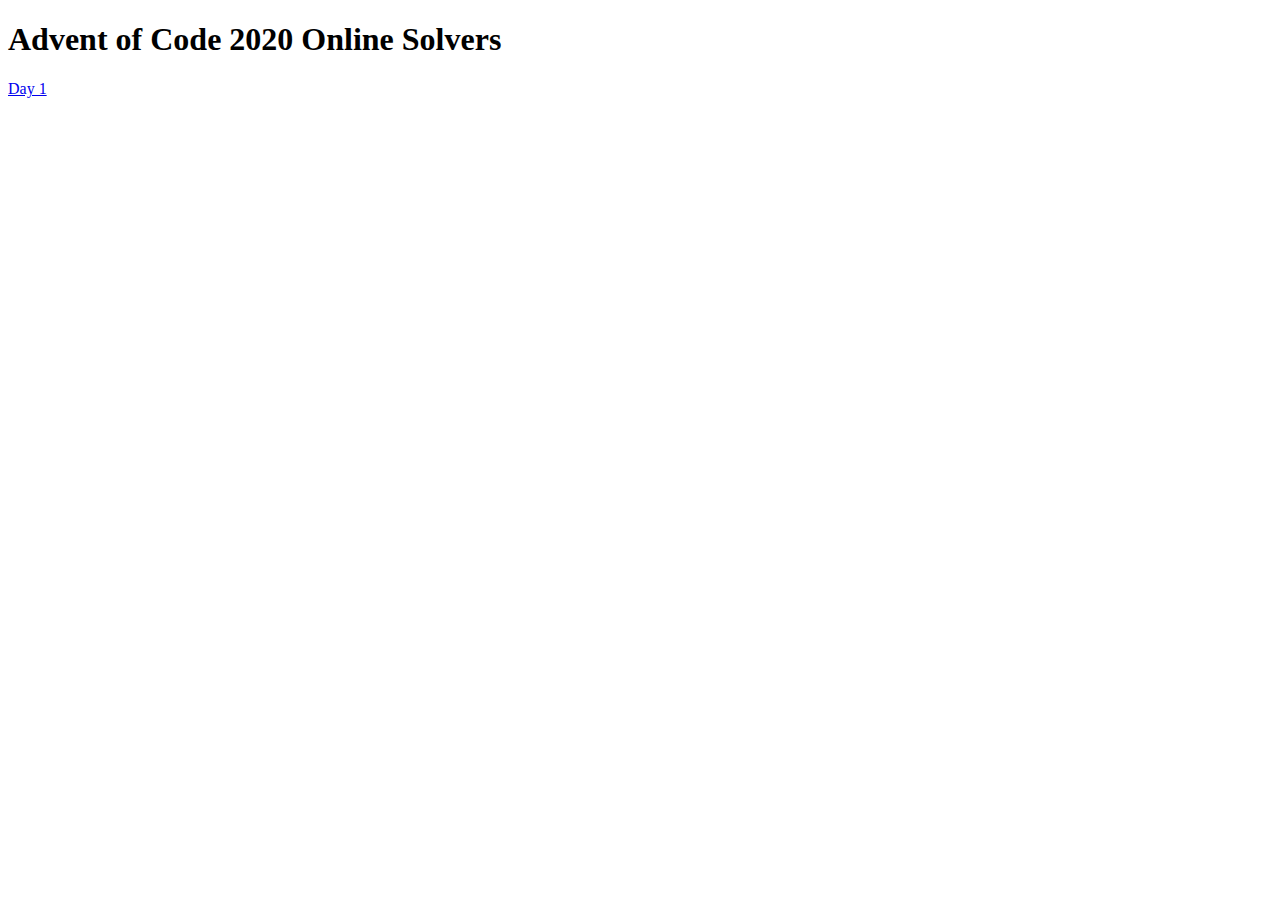
==== index.html @ 62c46f6b "add some html versions for fun" ====
<!DOCTYPE html>
<html lang="en">
<head>
    <meta charset="UTF-8">
    <meta name="viewport" content="width=device-width, initial-scale=1.0">
    <title>AOC Solvers</title>
</head>
<body>
    <h1>Advent of Code 2020 Online Solvers</h1>
    <a href='./day1/html/index.html'>Day 1</a>
</body>
</html>
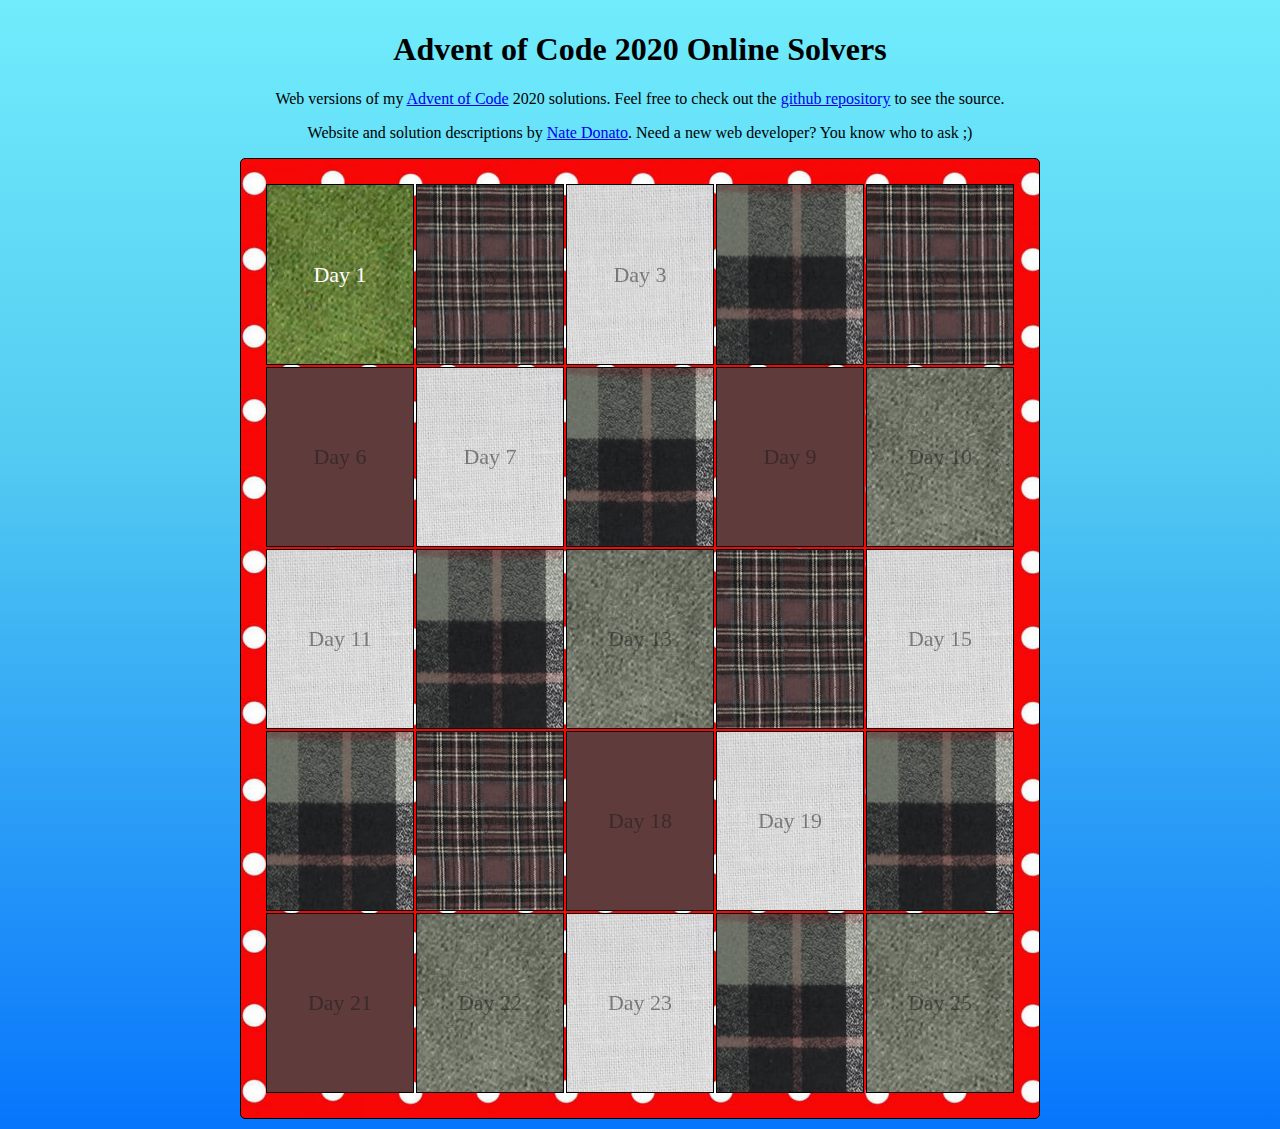
==== commit bcea8bb4: "funny styling work" ====
--- a/index.html
+++ b/index.html
@@ -1,12 +1,354 @@
 <!DOCTYPE html>
 <html lang="en">
-<head>
-    <meta charset="UTF-8">
-    <meta name="viewport" content="width=device-width, initial-scale=1.0">
+  <head>
+    <meta charset="UTF-8" />
+    <meta name="viewport" content="width=device-width, initial-scale=1.0" />
+    <link rel="stylesheet" href="normalize.css" />
+    <link rel="stylesheet" href="style.css" />
+    <link rel="stylesheet" href="snow.css" />
     <title>AOC Solvers</title>
-</head>
-<body>
+  </head>
+  <body>
     <h1>Advent of Code 2020 Online Solvers</h1>
-    <a href='./day1/html/index.html'>Day 1</a>
-</body>
-</html>+    <p>
+      Web versions of my
+      <a href="https://adventofcode.com/">Advent of Code</a> 2020 solutions.
+      Feel free to check out the
+      <a href="https://github.com/natedonato/advent2020">github repository</a>
+      to see the source.
+    </p>
+    <p>
+      Website and solution descriptions by
+      <a href="https://www.natedonato.com/">Nate Donato</a>.  Need a new web developer?  You know who to ask ;)
+    </p>
+    <div class="calendar">
+      <div class="square">
+        <a href="./day1/html/day1.html" class="content"> Day 1 </a>
+      </div>
+      <div class="square upcoming">
+        <a class="content"> Day 2 </a>
+      </div>
+      <div class="square upcoming">
+        <a class="content"> Day 3 </a>
+      </div>
+      <div class="square upcoming">
+        <a class="content"> Day 4 </a>
+      </div>
+      <div class="square upcoming">
+        <a class="content"> Day 5 </a>
+      </div>
+      <div class="square upcoming">
+        <a class="content"> Day 6 </a>
+      </div>
+      <div class="square upcoming">
+        <a class="content"> Day 7 </a>
+      </div>
+      <div class="square upcoming">
+        <a class="content"> Day 8 </a>
+      </div>
+      <div class="square upcoming">
+        <a class="content"> Day 9 </a>
+      </div>
+      <div class="square upcoming">
+        <a class="content"> Day 10 </a>
+      </div>
+      <div class="square upcoming">
+        <a class="content"> Day 11 </a>
+      </div>
+      <div class="square upcoming">
+        <a class="content"> Day 12 </a>
+      </div>
+      <div class="square upcoming">
+        <a class="content"> Day 13 </a>
+      </div>
+      <div class="square upcoming">
+        <a class="content"> Day 14 </a>
+      </div>
+      <div class="square upcoming">
+        <a class="content"> Day 15 </a>
+      </div>
+      <div class="square upcoming">
+        <a class="content"> Day 16 </a>
+      </div>
+      <div class="square upcoming">
+        <a class="content"> Day 17 </a>
+      </div>
+      <div class="square upcoming">
+        <a class="content"> Day 18 </a>
+      </div>
+      <div class="square upcoming">
+        <a class="content"> Day 19 </a>
+      </div>
+      <div class="square upcoming">
+        <a class="content"> Day 20 </a>
+      </div>
+      <div class="square upcoming">
+        <a class="content"> Day 21 </a>
+      </div>
+      <div class="square upcoming">
+        <a class="content"> Day 22 </a>
+      </div>
+      <div class="square upcoming">
+        <a class="content"> Day 23 </a>
+      </div>
+      <div class="square upcoming">
+        <a class="content"> Day 24 </a>
+      </div>
+      <div class="square upcoming">
+        <a class="content"> Day 25 </a>
+      </div>
+    </div>
+    <div class="snowfall">
+      <div class="snowflake"></div>
+      <div class="snowflake"></div>
+      <div class="snowflake"></div>
+      <div class="snowflake"></div>
+      <div class="snowflake"></div>
+      <div class="snowflake"></div>
+      <div class="snowflake"></div>
+      <div class="snowflake"></div>
+      <div class="snowflake"></div>
+      <div class="snowflake"></div>
+      <div class="snowflake"></div>
+      <div class="snowflake"></div>
+      <div class="snowflake"></div>
+      <div class="snowflake"></div>
+      <div class="snowflake"></div>
+      <div class="snowflake"></div>
+      <div class="snowflake"></div>
+      <div class="snowflake"></div>
+      <div class="snowflake"></div>
+      <div class="snowflake"></div>
+      <div class="snowflake"></div>
+      <div class="snowflake"></div>
+      <div class="snowflake"></div>
+      <div class="snowflake"></div>
+      <div class="snowflake"></div>
+      <div class="snowflake"></div>
+      <div class="snowflake"></div>
+      <div class="snowflake"></div>
+      <div class="snowflake"></div>
+      <div class="snowflake"></div>
+      <div class="snowflake"></div>
+      <div class="snowflake"></div>
+      <div class="snowflake"></div>
+      <div class="snowflake"></div>
+      <div class="snowflake"></div>
+      <div class="snowflake"></div>
+      <div class="snowflake"></div>
+      <div class="snowflake"></div>
+      <div class="snowflake"></div>
+      <div class="snowflake"></div>
+      <div class="snowflake"></div>
+      <div class="snowflake"></div>
+      <div class="snowflake"></div>
+      <div class="snowflake"></div>
+      <div class="snowflake"></div>
+      <div class="snowflake"></div>
+      <div class="snowflake"></div>
+      <div class="snowflake"></div>
+      <div class="snowflake"></div>
+      <div class="snowflake"></div>
+      <div class="snowflake"></div>
+      <div class="snowflake"></div>
+      <div class="snowflake"></div>
+      <div class="snowflake"></div>
+      <div class="snowflake"></div>
+      <div class="snowflake"></div>
+      <div class="snowflake"></div>
+      <div class="snowflake"></div>
+      <div class="snowflake"></div>
+      <div class="snowflake"></div>
+      <div class="snowflake"></div>
+      <div class="snowflake"></div>
+      <div class="snowflake"></div>
+      <div class="snowflake"></div>
+      <div class="snowflake"></div>
+      <div class="snowflake"></div>
+      <div class="snowflake"></div>
+      <div class="snowflake"></div>
+      <div class="snowflake"></div>
+      <div class="snowflake"></div>
+      <div class="snowflake"></div>
+      <div class="snowflake"></div>
+      <div class="snowflake"></div>
+      <div class="snowflake"></div>
+      <div class="snowflake"></div>
+      <div class="snowflake"></div>
+      <div class="snowflake"></div>
+      <div class="snowflake"></div>
+      <div class="snowflake"></div>
+      <div class="snowflake"></div>
+      <div class="snowflake"></div>
+      <div class="snowflake"></div>
+      <div class="snowflake"></div>
+      <div class="snowflake"></div>
+      <div class="snowflake"></div>
+      <div class="snowflake"></div>
+      <div class="snowflake"></div>
+      <div class="snowflake"></div>
+      <div class="snowflake"></div>
+      <div class="snowflake"></div>
+      <div class="snowflake"></div>
+      <div class="snowflake"></div>
+      <div class="snowflake"></div>
+      <div class="snowflake"></div>
+      <div class="snowflake"></div>
+      <div class="snowflake"></div>
+      <div class="snowflake"></div>
+      <div class="snowflake"></div>
+      <div class="snowflake"></div>
+      <div class="snowflake"></div>
+      <div class="snowflake"></div>
+      <div class="snowflake"></div>
+      <div class="snowflake"></div>
+      <div class="snowflake"></div>
+      <div class="snowflake"></div>
+      <div class="snowflake"></div>
+      <div class="snowflake"></div>
+      <div class="snowflake"></div>
+      <div class="snowflake"></div>
+      <div class="snowflake"></div>
+      <div class="snowflake"></div>
+      <div class="snowflake"></div>
+      <div class="snowflake"></div>
+      <div class="snowflake"></div>
+      <div class="snowflake"></div>
+      <div class="snowflake"></div>
+      <div class="snowflake"></div>
+      <div class="snowflake"></div>
+      <div class="snowflake"></div>
+      <div class="snowflake"></div>
+      <div class="snowflake"></div>
+      <div class="snowflake"></div>
+      <div class="snowflake"></div>
+      <div class="snowflake"></div>
+      <div class="snowflake"></div>
+      <div class="snowflake"></div>
+      <div class="snowflake"></div>
+      <div class="snowflake"></div>
+      <div class="snowflake"></div>
+      <div class="snowflake"></div>
+      <div class="snowflake"></div>
+      <div class="snowflake"></div>
+      <div class="snowflake"></div>
+      <div class="snowflake"></div>
+      <div class="snowflake"></div>
+      <div class="snowflake"></div>
+      <div class="snowflake"></div>
+      <div class="snowflake"></div>
+      <div class="snowflake"></div>
+      <div class="snowflake"></div>
+      <div class="snowflake"></div>
+      <div class="snowflake"></div>
+      <div class="snowflake"></div>
+      <div class="snowflake"></div>
+      <div class="snowflake"></div>
+      <div class="snowflake"></div>
+      <div class="snowflake"></div>
+      <div class="snowflake"></div>
+      <div class="snowflake"></div>
+      <div class="snowflake"></div>
+      <div class="snowflake"></div>
+      <div class="snowflake"></div>
+      <div class="snowflake"></div>
+      <div class="snowflake"></div>
+      <div class="snowflake"></div>
+      <div class="snowflake"></div>
+      <div class="snowflake"></div>
+      <div class="snowflake"></div>
+      <div class="snowflake"></div>
+      <div class="snowflake"></div>
+      <div class="snowflake"></div>
+      <div class="snowflake"></div>
+      <div class="snowflake"></div>
+      <div class="snowflake"></div>
+      <div class="snowflake"></div>
+      <div class="snowflake"></div>
+      <div class="snowflake"></div>
+      <div class="snowflake"></div>
+      <div class="snowflake"></div>
+      <div class="snowflake"></div>
+      <div class="snowflake"></div>
+      <div class="snowflake"></div>
+      <div class="snowflake"></div>
+      <div class="snowflake"></div>
+      <div class="snowflake"></div>
+      <div class="snowflake"></div>
+      <div class="snowflake"></div>
+      <div class="snowflake"></div>
+      <div class="snowflake"></div>
+      <div class="snowflake"></div>
+      <div class="snowflake"></div>
+      <div class="snowflake"></div>
+      <div class="snowflake"></div>
+      <div class="snowflake"></div>
+      <div class="snowflake"></div>
+      <div class="snowflake"></div>
+      <div class="snowflake"></div>
+      <div class="snowflake"></div>
+      <div class="snowflake"></div>
+      <div class="snowflake"></div>
+      <div class="snowflake"></div>
+      <div class="snowflake"></div>
+      <div class="snowflake"></div>
+      <div class="snowflake"></div>
+      <div class="snowflake"></div>
+      <div class="snowflake"></div>
+      <div class="snowflake"></div>
+      <div class="snowflake"></div>
+      <div class="snowflake"></div>
+      <div class="snowflake"></div>
+      <div class="snowflake"></div>
+      <div class="snowflake"></div>
+      <div class="snowflake"></div>
+      <div class="snowflake"></div>
+      <div class="snowflake"></div>
+      <div class="snowflake"></div>
+      <div class="snowflake"></div>
+      <div class="snowflake"></div>
+      <div class="snowflake"></div>
+      <div class="snowflake"></div>
+      <div class="snowflake"></div>
+      <!-- <div class="snowflake"></div>
+      <div class="snowflake"></div>
+      <div class="snowflake"></div>
+      <div class="snowflake"></div>
+      <div class="snowflake"></div>
+      <div class="snowflake"></div>
+      <div class="snowflake"></div>
+      <div class="snowflake"></div>
+      <div class="snowflake"></div>
+      <div class="snowflake"></div>
+      <div class="snowflake"></div>
+      <div class="snowflake"></div>
+      <div class="snowflake"></div>
+      <div class="snowflake"></div>
+      <div class="snowflake"></div>
+      <div class="snowflake"></div>
+      <div class="snowflake"></div>
+      <div class="snowflake"></div>
+      <div class="snowflake"></div>
+      <div class="snowflake"></div>
+      <div class="snowflake"></div>
+      <div class="snowflake"></div>
+      <div class="snowflake"></div>
+      <div class="snowflake"></div>
+      <div class="snowflake"></div>
+      <div class="snowflake"></div>
+      <div class="snowflake"></div>
+      <div class="snowflake"></div>
+      <div class="snowflake"></div>
+      <div class="snowflake"></div>
+      <div class="snowflake"></div>
+      <div class="snowflake"></div>
+      <div class="snowflake"></div>
+      <div class="snowflake"></div>
+      <div class="snowflake"></div>
+      <div class="snowflake"></div>
+      <div class="snowflake"></div>
+      <div class="snowflake"></div>
+      <div class="snowflake"></div> -->
+    </div>
+  </body>
+</html>
--- a/style.css
+++ b/style.css
@@ -0,0 +1,104 @@
+*{
+  box-sizing: border-box;
+}
+
+html{
+  min-height: 100%;
+}
+
+body{
+  position: relative;
+  padding: 10px;
+  min-height: 100%;
+  background: #71ecfc;
+  text-align: center;
+  /* Old browsers */
+  background: -moz-linear-gradient(top, #71ecfc 0%, #53cbf1 40%, #0775fc 100%);
+  /* FF3.6-15 */
+  background: -webkit-linear-gradient(top, #71ecfc 0%, #53cbf1 40%, #0775fc 100%);
+  /* Chrome10-25,Safari5.1-6 */
+  background: linear-gradient(to bottom, #71ecfc 0%, #53cbf1 40%, #0775fc 100%);
+  /* W3C, IE10+, FF16+, Chrome26+, Opera12+, Safari7+ */
+  filter: progid:DXImageTransform.Microsoft.gradient(startColorstr='#71ecfc', endColorstr='#0775fc', GradientType=0);
+  /* IE6-9 */
+}
+
+.calendar{
+  width: 100%;
+  max-width: 800px;
+  margin: 0 auto;
+  border: 1px solid black;
+  border-radius: 5px;
+  background: url('./assets/dots.jpg');
+  background-repeat:no-repeat;
+  background-size:cover;
+  position: relative;
+  padding: 25px;
+  display: grid;
+  grid-gap: 2px 2px;
+  grid-template-columns: repeat(5, 1fr);
+  /* grid-template-rows: repeat(5, auto); */
+
+}
+
+.square{
+  position: relative;
+  background-color: rgb(206, 29, 29);
+  border: 1px solid black;
+  color: white;
+  background-repeat:no-repeat;
+  background-size:cover;
+}
+
+.square:nth-child(3n+1){
+  background: url('./assets/green.jpg');
+}
+
+.square:nth-child(3n+2) {
+  background: url('./assets/red.jpg');
+}
+
+.square:nth-child(4n+3) {
+  background: url('./assets/white.jpg');
+  color: red;
+}
+
+.square:nth-child(4n+4) {
+  background: url('./assets/mixed.jpg');
+}
+
+.square > .content{
+  position: absolute;
+  width: 100%;
+  height: 100%;
+  display: flex;
+  justify-content: center;
+  align-items: center;
+  font-size: 22px;
+  text-decoration: none;
+  color: inherit;
+  font-family: Georgia, 'Times New Roman', Times, serif;
+}
+
+@media only screen and (max-width: 600px) {
+  .square>.content {
+    font-size: 14px;
+  }
+  .calendar{
+    padding: 5px;
+  }
+
+}
+
+.square:after {
+  content: "";
+  display: block;
+  padding-bottom: 122%;
+}
+
+.square.upcoming{
+  cursor: not-allowed;
+  filter: grayscale(0.8);
+  /* background: lightgray; */
+  color: rgba(25,25,25,0.5)
+}--- a/snow.css
+++ b/snow.css
@@ -0,0 +1,8521 @@
+.snowfall {
+  position: absolute;
+  top: 0;
+  bottom: 0;
+  left: 0;
+  right: 0;
+  overflow: hidden;
+  width: 100%;
+  min-height: 100%;
+  pointer-events: none;
+}
+
+.snowflake {
+  position: absolute;
+  color: white;
+}
+.snowflake:after {
+  content: "⬤";
+  opacity: 0.8;
+}
+
+.snowflake:nth-of-type(1) {
+  animation-name: snowflake-1;
+  animation-delay: 17s;
+  animation-duration: 8s;
+  animation-iteration-count: infinite;
+  left: 58%;
+  top: -76%;
+}
+.snowflake:nth-of-type(1):after {
+  font-size: 19px;
+}
+
+@Keyframes snowflake-1 {
+  0% {
+    transform: rotate(0deg);
+    left: 58%;
+    top: -76%;
+  }
+  25% {
+    left: 59%;
+  }
+  50% {
+    left: 58%;
+  }
+  75% {
+    left: 60%;
+    opacity: 1;
+  }
+  100% {
+    transform: rotate(360deg);
+    top: 116%;
+    opacity: 0;
+  }
+}
+.snowflake:nth-of-type(2) {
+  animation-name: snowflake-2;
+  animation-delay: 17s;
+  animation-duration: 9s;
+  animation-iteration-count: infinite;
+  left: 17%;
+  top: -96%;
+}
+.snowflake:nth-of-type(2):after {
+  font-size: 8px;
+}
+
+@Keyframes snowflake-2 {
+  0% {
+    transform: rotate(0deg);
+    left: 17%;
+    top: -96%;
+  }
+  25% {
+    left: 18%;
+  }
+  50% {
+    left: 17%;
+  }
+  75% {
+    left: 19%;
+    opacity: 1;
+  }
+  100% {
+    transform: rotate(360deg);
+    top: 136%;
+    opacity: 0;
+  }
+}
+.snowflake:nth-of-type(3) {
+  animation-name: snowflake-3;
+  animation-delay: 3s;
+  animation-duration: 5s;
+  animation-iteration-count: infinite;
+  left: 79%;
+  top: -76%;
+}
+.snowflake:nth-of-type(3):after {
+  font-size: 14px;
+}
+
+@Keyframes snowflake-3 {
+  0% {
+    transform: rotate(0deg);
+    left: 79%;
+    top: -76%;
+  }
+  25% {
+    left: 80%;
+  }
+  50% {
+    left: 79%;
+  }
+  75% {
+    left: 81%;
+    opacity: 1;
+  }
+  100% {
+    transform: rotate(360deg);
+    top: 116%;
+    opacity: 0;
+  }
+}
+.snowflake:nth-of-type(4) {
+  animation-name: snowflake-4;
+  animation-delay: 4s;
+  animation-duration: 10s;
+  animation-iteration-count: infinite;
+  left: 84%;
+  top: -98%;
+}
+.snowflake:nth-of-type(4):after {
+  font-size: 7px;
+}
+
+@Keyframes snowflake-4 {
+  0% {
+    transform: rotate(0deg);
+    left: 84%;
+    top: -98%;
+  }
+  25% {
+    left: 85%;
+  }
+  50% {
+    left: 84%;
+  }
+  75% {
+    left: 86%;
+    opacity: 1;
+  }
+  100% {
+    transform: rotate(360deg);
+    top: 138%;
+    opacity: 0;
+  }
+}
+.snowflake:nth-of-type(5) {
+  animation-name: snowflake-5;
+  animation-delay: 2s;
+  animation-duration: 9s;
+  animation-iteration-count: infinite;
+  left: 4%;
+  top: -58%;
+}
+.snowflake:nth-of-type(5):after {
+  font-size: 5px;
+}
+
+@Keyframes snowflake-5 {
+  0% {
+    transform: rotate(0deg);
+    left: 4%;
+    top: -58%;
+  }
+  25% {
+    left: 5%;
+  }
+  50% {
+    left: 4%;
+  }
+  75% {
+    left: 6%;
+    opacity: 1;
+  }
+  100% {
+    transform: rotate(360deg);
+    top: 98%;
+    opacity: 0;
+  }
+}
+.snowflake:nth-of-type(6) {
+  animation-name: snowflake-6;
+  animation-delay: 15s;
+  animation-duration: 5s;
+  animation-iteration-count: infinite;
+  left: 19%;
+  top: -72%;
+}
+.snowflake:nth-of-type(6):after {
+  font-size: 12px;
+}
+
+@Keyframes snowflake-6 {
+  0% {
+    transform: rotate(0deg);
+    left: 19%;
+    top: -72%;
+  }
+  25% {
+    left: 20%;
+  }
+  50% {
+    left: 19%;
+  }
+  75% {
+    left: 21%;
+    opacity: 1;
+  }
+  100% {
+    transform: rotate(360deg);
+    top: 112%;
+    opacity: 0;
+  }
+}
+.snowflake:nth-of-type(7) {
+  animation-name: snowflake-7;
+  animation-delay: 12s;
+  animation-duration: 6s;
+  animation-iteration-count: infinite;
+  left: 2%;
+  top: -98%;
+}
+.snowflake:nth-of-type(7):after {
+  font-size: 17px;
+}
+
+@Keyframes snowflake-7 {
+  0% {
+    transform: rotate(0deg);
+    left: 2%;
+    top: -98%;
+  }
+  25% {
+    left: 3%;
+  }
+  50% {
+    left: 2%;
+  }
+  75% {
+    left: 4%;
+    opacity: 1;
+  }
+  100% {
+    transform: rotate(360deg);
+    top: 138%;
+    opacity: 0;
+  }
+}
+.snowflake:nth-of-type(8) {
+  animation-name: snowflake-8;
+  animation-delay: 14s;
+  animation-duration: 7s;
+  animation-iteration-count: infinite;
+  left: 20%;
+  top: -81%;
+}
+.snowflake:nth-of-type(8):after {
+  font-size: 23px;
+}
+
+@Keyframes snowflake-8 {
+  0% {
+    transform: rotate(0deg);
+    left: 20%;
+    top: -81%;
+  }
+  25% {
+    left: 21%;
+  }
+  50% {
+    left: 20%;
+  }
+  75% {
+    left: 22%;
+    opacity: 1;
+  }
+  100% {
+    transform: rotate(360deg);
+    top: 121%;
+    opacity: 0;
+  }
+}
+.snowflake:nth-of-type(9) {
+  animation-name: snowflake-9;
+  animation-delay: 13s;
+  animation-duration: 7s;
+  animation-iteration-count: infinite;
+  left: 88%;
+  top: -67%;
+}
+.snowflake:nth-of-type(9):after {
+  font-size: 9px;
+}
+
+@Keyframes snowflake-9 {
+  0% {
+    transform: rotate(0deg);
+    left: 88%;
+    top: -67%;
+  }
+  25% {
+    left: 89%;
+  }
+  50% {
+    left: 88%;
+  }
+  75% {
+    left: 90%;
+    opacity: 1;
+  }
+  100% {
+    transform: rotate(360deg);
+    top: 107%;
+    opacity: 0;
+  }
+}
+.snowflake:nth-of-type(10) {
+  animation-name: snowflake-10;
+  animation-delay: 14s;
+  animation-duration: 7s;
+  animation-iteration-count: infinite;
+  left: 99%;
+  top: -81%;
+}
+.snowflake:nth-of-type(10):after {
+  font-size: 4px;
+}
+
+@Keyframes snowflake-10 {
+  0% {
+    transform: rotate(0deg);
+    left: 99%;
+    top: -81%;
+  }
+  25% {
+    left: 100%;
+  }
+  50% {
+    left: 99%;
+  }
+  75% {
+    left: 101%;
+    opacity: 1;
+  }
+  100% {
+    transform: rotate(360deg);
+    top: 121%;
+    opacity: 0;
+  }
+}
+.snowflake:nth-of-type(11) {
+  animation-name: snowflake-11;
+  animation-delay: 14s;
+  animation-duration: 7s;
+  animation-iteration-count: infinite;
+  left: 34%;
+  top: -69%;
+}
+.snowflake:nth-of-type(11):after {
+  font-size: 19px;
+}
+
+@Keyframes snowflake-11 {
+  0% {
+    transform: rotate(0deg);
+    left: 34%;
+    top: -69%;
+  }
+  25% {
+    left: 35%;
+  }
+  50% {
+    left: 34%;
+  }
+  75% {
+    left: 36%;
+    opacity: 1;
+  }
+  100% {
+    transform: rotate(360deg);
+    top: 109%;
+    opacity: 0;
+  }
+}
+.snowflake:nth-of-type(12) {
+  animation-name: snowflake-12;
+  animation-delay: 7s;
+  animation-duration: 10s;
+  animation-iteration-count: infinite;
+  left: 51%;
+  top: -93%;
+}
+.snowflake:nth-of-type(12):after {
+  font-size: 17px;
+}
+
+@Keyframes snowflake-12 {
+  0% {
+    transform: rotate(0deg);
+    left: 51%;
+    top: -93%;
+  }
+  25% {
+    left: 52%;
+  }
+  50% {
+    left: 51%;
+  }
+  75% {
+    left: 53%;
+    opacity: 1;
+  }
+  100% {
+    transform: rotate(360deg);
+    top: 133%;
+    opacity: 0;
+  }
+}
+.snowflake:nth-of-type(13) {
+  animation-name: snowflake-13;
+  animation-delay: 7s;
+  animation-duration: 8s;
+  animation-iteration-count: infinite;
+  left: 40%;
+  top: -100%;
+}
+.snowflake:nth-of-type(13):after {
+  font-size: 9px;
+}
+
+@Keyframes snowflake-13 {
+  0% {
+    transform: rotate(0deg);
+    left: 40%;
+    top: -100%;
+  }
+  25% {
+    left: 41%;
+  }
+  50% {
+    left: 40%;
+  }
+  75% {
+    left: 42%;
+    opacity: 1;
+  }
+  100% {
+    transform: rotate(360deg);
+    top: 140%;
+    opacity: 0;
+  }
+}
+.snowflake:nth-of-type(14) {
+  animation-name: snowflake-14;
+  animation-delay: 15s;
+  animation-duration: 10s;
+  animation-iteration-count: infinite;
+  left: 12%;
+  top: -88%;
+}
+.snowflake:nth-of-type(14):after {
+  font-size: 17px;
+}
+
+@Keyframes snowflake-14 {
+  0% {
+    transform: rotate(0deg);
+    left: 12%;
+    top: -88%;
+  }
+  25% {
+    left: 13%;
+  }
+  50% {
+    left: 12%;
+  }
+  75% {
+    left: 14%;
+    opacity: 1;
+  }
+  100% {
+    transform: rotate(360deg);
+    top: 128%;
+    opacity: 0;
+  }
+}
+.snowflake:nth-of-type(15) {
+  animation-name: snowflake-15;
+  animation-delay: 1s;
+  animation-duration: 9s;
+  animation-iteration-count: infinite;
+  left: 55%;
+  top: -86%;
+}
+.snowflake:nth-of-type(15):after {
+  font-size: 7px;
+}
+
+@Keyframes snowflake-15 {
+  0% {
+    transform: rotate(0deg);
+    left: 55%;
+    top: -86%;
+  }
+  25% {
+    left: 56%;
+  }
+  50% {
+    left: 55%;
+  }
+  75% {
+    left: 57%;
+    opacity: 1;
+  }
+  100% {
+    transform: rotate(360deg);
+    top: 126%;
+    opacity: 0;
+  }
+}
+.snowflake:nth-of-type(16) {
+  animation-name: snowflake-16;
+  animation-delay: 13s;
+  animation-duration: 7s;
+  animation-iteration-count: infinite;
+  left: 83%;
+  top: -56%;
+}
+.snowflake:nth-of-type(16):after {
+  font-size: 9px;
+}
+
+@Keyframes snowflake-16 {
+  0% {
+    transform: rotate(0deg);
+    left: 83%;
+    top: -56%;
+  }
+  25% {
+    left: 84%;
+  }
+  50% {
+    left: 83%;
+  }
+  75% {
+    left: 85%;
+    opacity: 1;
+  }
+  100% {
+    transform: rotate(360deg);
+    top: 96%;
+    opacity: 0;
+  }
+}
+.snowflake:nth-of-type(17) {
+  animation-name: snowflake-17;
+  animation-delay: 9s;
+  animation-duration: 9s;
+  animation-iteration-count: infinite;
+  left: 61%;
+  top: -93%;
+}
+.snowflake:nth-of-type(17):after {
+  font-size: 21px;
+}
+
+@Keyframes snowflake-17 {
+  0% {
+    transform: rotate(0deg);
+    left: 61%;
+    top: -93%;
+  }
+  25% {
+    left: 62%;
+  }
+  50% {
+    left: 61%;
+  }
+  75% {
+    left: 63%;
+    opacity: 1;
+  }
+  100% {
+    transform: rotate(360deg);
+    top: 133%;
+    opacity: 0;
+  }
+}
+.snowflake:nth-of-type(18) {
+  animation-name: snowflake-18;
+  animation-delay: 6s;
+  animation-duration: 9s;
+  animation-iteration-count: infinite;
+  left: 30%;
+  top: -83%;
+}
+.snowflake:nth-of-type(18):after {
+  font-size: 24px;
+}
+
+@Keyframes snowflake-18 {
+  0% {
+    transform: rotate(0deg);
+    left: 30%;
+    top: -83%;
+  }
+  25% {
+    left: 31%;
+  }
+  50% {
+    left: 30%;
+  }
+  75% {
+    left: 32%;
+    opacity: 1;
+  }
+  100% {
+    transform: rotate(360deg);
+    top: 123%;
+    opacity: 0;
+  }
+}
+.snowflake:nth-of-type(19) {
+  animation-name: snowflake-19;
+  animation-delay: 16s;
+  animation-duration: 7s;
+  animation-iteration-count: infinite;
+  left: 15%;
+  top: -60%;
+}
+.snowflake:nth-of-type(19):after {
+  font-size: 11px;
+}
+
+@Keyframes snowflake-19 {
+  0% {
+    transform: rotate(0deg);
+    left: 15%;
+    top: -60%;
+  }
+  25% {
+    left: 16%;
+  }
+  50% {
+    left: 15%;
+  }
+  75% {
+    left: 17%;
+    opacity: 1;
+  }
+  100% {
+    transform: rotate(360deg);
+    top: 100%;
+    opacity: 0;
+  }
+}
+.snowflake:nth-of-type(20) {
+  animation-name: snowflake-20;
+  animation-delay: 8s;
+  animation-duration: 5s;
+  animation-iteration-count: infinite;
+  left: 59%;
+  top: -59%;
+}
+.snowflake:nth-of-type(20):after {
+  font-size: 6px;
+}
+
+@Keyframes snowflake-20 {
+  0% {
+    transform: rotate(0deg);
+    left: 59%;
+    top: -59%;
+  }
+  25% {
+    left: 60%;
+  }
+  50% {
+    left: 59%;
+  }
+  75% {
+    left: 61%;
+    opacity: 1;
+  }
+  100% {
+    transform: rotate(360deg);
+    top: 99%;
+    opacity: 0;
+  }
+}
+.snowflake:nth-of-type(21) {
+  animation-name: snowflake-21;
+  animation-delay: 7s;
+  animation-duration: 7s;
+  animation-iteration-count: infinite;
+  left: 49%;
+  top: -100%;
+}
+.snowflake:nth-of-type(21):after {
+  font-size: 21px;
+}
+
+@Keyframes snowflake-21 {
+  0% {
+    transform: rotate(0deg);
+    left: 49%;
+    top: -100%;
+  }
+  25% {
+    left: 50%;
+  }
+  50% {
+    left: 49%;
+  }
+  75% {
+    left: 51%;
+    opacity: 1;
+  }
+  100% {
+    transform: rotate(360deg);
+    top: 140%;
+    opacity: 0;
+  }
+}
+.snowflake:nth-of-type(22) {
+  animation-name: snowflake-22;
+  animation-delay: 9s;
+  animation-duration: 9s;
+  animation-iteration-count: infinite;
+  left: 25%;
+  top: -77%;
+}
+.snowflake:nth-of-type(22):after {
+  font-size: 3px;
+}
+
+@Keyframes snowflake-22 {
+  0% {
+    transform: rotate(0deg);
+    left: 25%;
+    top: -77%;
+  }
+  25% {
+    left: 26%;
+  }
+  50% {
+    left: 25%;
+  }
+  75% {
+    left: 27%;
+    opacity: 1;
+  }
+  100% {
+    transform: rotate(360deg);
+    top: 117%;
+    opacity: 0;
+  }
+}
+.snowflake:nth-of-type(23) {
+  animation-name: snowflake-23;
+  animation-delay: 19s;
+  animation-duration: 9s;
+  animation-iteration-count: infinite;
+  left: 100%;
+  top: -100%;
+}
+.snowflake:nth-of-type(23):after {
+  font-size: 14px;
+}
+
+@Keyframes snowflake-23 {
+  0% {
+    transform: rotate(0deg);
+    left: 100%;
+    top: -100%;
+  }
+  25% {
+    left: 101%;
+  }
+  50% {
+    left: 100%;
+  }
+  75% {
+    left: 102%;
+    opacity: 1;
+  }
+  100% {
+    transform: rotate(360deg);
+    top: 140%;
+    opacity: 0;
+  }
+}
+.snowflake:nth-of-type(24) {
+  animation-name: snowflake-24;
+  animation-delay: 5s;
+  animation-duration: 6s;
+  animation-iteration-count: infinite;
+  left: 71%;
+  top: -58%;
+}
+.snowflake:nth-of-type(24):after {
+  font-size: 2px;
+}
+
+@Keyframes snowflake-24 {
+  0% {
+    transform: rotate(0deg);
+    left: 71%;
+    top: -58%;
+  }
+  25% {
+    left: 72%;
+  }
+  50% {
+    left: 71%;
+  }
+  75% {
+    left: 73%;
+    opacity: 1;
+  }
+  100% {
+    transform: rotate(360deg);
+    top: 98%;
+    opacity: 0;
+  }
+}
+.snowflake:nth-of-type(25) {
+  animation-name: snowflake-25;
+  animation-delay: 11s;
+  animation-duration: 9s;
+  animation-iteration-count: infinite;
+  left: 70%;
+  top: -78%;
+}
+.snowflake:nth-of-type(25):after {
+  font-size: 9px;
+}
+
+@Keyframes snowflake-25 {
+  0% {
+    transform: rotate(0deg);
+    left: 70%;
+    top: -78%;
+  }
+  25% {
+    left: 71%;
+  }
+  50% {
+    left: 70%;
+  }
+  75% {
+    left: 72%;
+    opacity: 1;
+  }
+  100% {
+    transform: rotate(360deg);
+    top: 118%;
+    opacity: 0;
+  }
+}
+.snowflake:nth-of-type(26) {
+  animation-name: snowflake-26;
+  animation-delay: 13s;
+  animation-duration: 6s;
+  animation-iteration-count: infinite;
+  left: 66%;
+  top: -60%;
+}
+.snowflake:nth-of-type(26):after {
+  font-size: 12px;
+}
+
+@Keyframes snowflake-26 {
+  0% {
+    transform: rotate(0deg);
+    left: 66%;
+    top: -60%;
+  }
+  25% {
+    left: 67%;
+  }
+  50% {
+    left: 66%;
+  }
+  75% {
+    left: 68%;
+    opacity: 1;
+  }
+  100% {
+    transform: rotate(360deg);
+    top: 100%;
+    opacity: 0;
+  }
+}
+.snowflake:nth-of-type(27) {
+  animation-name: snowflake-27;
+  animation-delay: 6s;
+  animation-duration: 5s;
+  animation-iteration-count: infinite;
+  left: 5%;
+  top: -90%;
+}
+.snowflake:nth-of-type(27):after {
+  font-size: 11px;
+}
+
+@Keyframes snowflake-27 {
+  0% {
+    transform: rotate(0deg);
+    left: 5%;
+    top: -90%;
+  }
+  25% {
+    left: 6%;
+  }
+  50% {
+    left: 5%;
+  }
+  75% {
+    left: 7%;
+    opacity: 1;
+  }
+  100% {
+    transform: rotate(360deg);
+    top: 130%;
+    opacity: 0;
+  }
+}
+.snowflake:nth-of-type(28) {
+  animation-name: snowflake-28;
+  animation-delay: 9s;
+  animation-duration: 9s;
+  animation-iteration-count: infinite;
+  left: 100%;
+  top: -84%;
+}
+.snowflake:nth-of-type(28):after {
+  font-size: 7px;
+}
+
+@Keyframes snowflake-28 {
+  0% {
+    transform: rotate(0deg);
+    left: 100%;
+    top: -84%;
+  }
+  25% {
+    left: 101%;
+  }
+  50% {
+    left: 100%;
+  }
+  75% {
+    left: 102%;
+    opacity: 1;
+  }
+  100% {
+    transform: rotate(360deg);
+    top: 124%;
+    opacity: 0;
+  }
+}
+.snowflake:nth-of-type(29) {
+  animation-name: snowflake-29;
+  animation-delay: 18s;
+  animation-duration: 5s;
+  animation-iteration-count: infinite;
+  left: 66%;
+  top: -57%;
+}
+.snowflake:nth-of-type(29):after {
+  font-size: 4px;
+}
+
+@Keyframes snowflake-29 {
+  0% {
+    transform: rotate(0deg);
+    left: 66%;
+    top: -57%;
+  }
+  25% {
+    left: 67%;
+  }
+  50% {
+    left: 66%;
+  }
+  75% {
+    left: 68%;
+    opacity: 1;
+  }
+  100% {
+    transform: rotate(360deg);
+    top: 97%;
+    opacity: 0;
+  }
+}
+.snowflake:nth-of-type(30) {
+  animation-name: snowflake-30;
+  animation-delay: 1s;
+  animation-duration: 8s;
+  animation-iteration-count: infinite;
+  left: 98%;
+  top: -57%;
+}
+.snowflake:nth-of-type(30):after {
+  font-size: 17px;
+}
+
+@Keyframes snowflake-30 {
+  0% {
+    transform: rotate(0deg);
+    left: 98%;
+    top: -57%;
+  }
+  25% {
+    left: 99%;
+  }
+  50% {
+    left: 98%;
+  }
+  75% {
+    left: 100%;
+    opacity: 1;
+  }
+  100% {
+    transform: rotate(360deg);
+    top: 97%;
+    opacity: 0;
+  }
+}
+.snowflake:nth-of-type(31) {
+  animation-name: snowflake-31;
+  animation-delay: 1s;
+  animation-duration: 10s;
+  animation-iteration-count: infinite;
+  left: 60%;
+  top: -89%;
+}
+.snowflake:nth-of-type(31):after {
+  font-size: 3px;
+}
+
+@Keyframes snowflake-31 {
+  0% {
+    transform: rotate(0deg);
+    left: 60%;
+    top: -89%;
+  }
+  25% {
+    left: 61%;
+  }
+  50% {
+    left: 60%;
+  }
+  75% {
+    left: 62%;
+    opacity: 1;
+  }
+  100% {
+    transform: rotate(360deg);
+    top: 129%;
+    opacity: 0;
+  }
+}
+.snowflake:nth-of-type(32) {
+  animation-name: snowflake-32;
+  animation-delay: 14s;
+  animation-duration: 8s;
+  animation-iteration-count: infinite;
+  left: 28%;
+  top: -60%;
+}
+.snowflake:nth-of-type(32):after {
+  font-size: 16px;
+}
+
+@Keyframes snowflake-32 {
+  0% {
+    transform: rotate(0deg);
+    left: 28%;
+    top: -60%;
+  }
+  25% {
+    left: 29%;
+  }
+  50% {
+    left: 28%;
+  }
+  75% {
+    left: 30%;
+    opacity: 1;
+  }
+  100% {
+    transform: rotate(360deg);
+    top: 100%;
+    opacity: 0;
+  }
+}
+.snowflake:nth-of-type(33) {
+  animation-name: snowflake-33;
+  animation-delay: 15s;
+  animation-duration: 10s;
+  animation-iteration-count: infinite;
+  left: 77%;
+  top: -69%;
+}
+.snowflake:nth-of-type(33):after {
+  font-size: 18px;
+}
+
+@Keyframes snowflake-33 {
+  0% {
+    transform: rotate(0deg);
+    left: 77%;
+    top: -69%;
+  }
+  25% {
+    left: 78%;
+  }
+  50% {
+    left: 77%;
+  }
+  75% {
+    left: 79%;
+    opacity: 1;
+  }
+  100% {
+    transform: rotate(360deg);
+    top: 109%;
+    opacity: 0;
+  }
+}
+.snowflake:nth-of-type(34) {
+  animation-name: snowflake-34;
+  animation-delay: 13s;
+  animation-duration: 10s;
+  animation-iteration-count: infinite;
+  left: 23%;
+  top: -92%;
+}
+.snowflake:nth-of-type(34):after {
+  font-size: 6px;
+}
+
+@Keyframes snowflake-34 {
+  0% {
+    transform: rotate(0deg);
+    left: 23%;
+    top: -92%;
+  }
+  25% {
+    left: 24%;
+  }
+  50% {
+    left: 23%;
+  }
+  75% {
+    left: 25%;
+    opacity: 1;
+  }
+  100% {
+    transform: rotate(360deg);
+    top: 132%;
+    opacity: 0;
+  }
+}
+.snowflake:nth-of-type(35) {
+  animation-name: snowflake-35;
+  animation-delay: 5s;
+  animation-duration: 10s;
+  animation-iteration-count: infinite;
+  left: 27%;
+  top: -76%;
+}
+.snowflake:nth-of-type(35):after {
+  font-size: 13px;
+}
+
+@Keyframes snowflake-35 {
+  0% {
+    transform: rotate(0deg);
+    left: 27%;
+    top: -76%;
+  }
+  25% {
+    left: 28%;
+  }
+  50% {
+    left: 27%;
+  }
+  75% {
+    left: 29%;
+    opacity: 1;
+  }
+  100% {
+    transform: rotate(360deg);
+    top: 116%;
+    opacity: 0;
+  }
+}
+.snowflake:nth-of-type(36) {
+  animation-name: snowflake-36;
+  animation-delay: 4s;
+  animation-duration: 5s;
+  animation-iteration-count: infinite;
+  left: 54%;
+  top: -72%;
+}
+.snowflake:nth-of-type(36):after {
+  font-size: 1px;
+}
+
+@Keyframes snowflake-36 {
+  0% {
+    transform: rotate(0deg);
+    left: 54%;
+    top: -72%;
+  }
+  25% {
+    left: 55%;
+  }
+  50% {
+    left: 54%;
+  }
+  75% {
+    left: 56%;
+    opacity: 1;
+  }
+  100% {
+    transform: rotate(360deg);
+    top: 112%;
+    opacity: 0;
+  }
+}
+.snowflake:nth-of-type(37) {
+  animation-name: snowflake-37;
+  animation-delay: 6s;
+  animation-duration: 5s;
+  animation-iteration-count: infinite;
+  left: 80%;
+  top: -64%;
+}
+.snowflake:nth-of-type(37):after {
+  font-size: 17px;
+}
+
+@Keyframes snowflake-37 {
+  0% {
+    transform: rotate(0deg);
+    left: 80%;
+    top: -64%;
+  }
+  25% {
+    left: 81%;
+  }
+  50% {
+    left: 80%;
+  }
+  75% {
+    left: 82%;
+    opacity: 1;
+  }
+  100% {
+    transform: rotate(360deg);
+    top: 104%;
+    opacity: 0;
+  }
+}
+.snowflake:nth-of-type(38) {
+  animation-name: snowflake-38;
+  animation-delay: 6s;
+  animation-duration: 6s;
+  animation-iteration-count: infinite;
+  left: 26%;
+  top: -92%;
+}
+.snowflake:nth-of-type(38):after {
+  font-size: 11px;
+}
+
+@Keyframes snowflake-38 {
+  0% {
+    transform: rotate(0deg);
+    left: 26%;
+    top: -92%;
+  }
+  25% {
+    left: 27%;
+  }
+  50% {
+    left: 26%;
+  }
+  75% {
+    left: 28%;
+    opacity: 1;
+  }
+  100% {
+    transform: rotate(360deg);
+    top: 132%;
+    opacity: 0;
+  }
+}
+.snowflake:nth-of-type(39) {
+  animation-name: snowflake-39;
+  animation-delay: 17s;
+  animation-duration: 5s;
+  animation-iteration-count: infinite;
+  left: 9%;
+  top: -56%;
+}
+.snowflake:nth-of-type(39):after {
+  font-size: 1px;
+}
+
+@Keyframes snowflake-39 {
+  0% {
+    transform: rotate(0deg);
+    left: 9%;
+    top: -56%;
+  }
+  25% {
+    left: 10%;
+  }
+  50% {
+    left: 9%;
+  }
+  75% {
+    left: 11%;
+    opacity: 1;
+  }
+  100% {
+    transform: rotate(360deg);
+    top: 96%;
+    opacity: 0;
+  }
+}
+.snowflake:nth-of-type(40) {
+  animation-name: snowflake-40;
+  animation-delay: 6s;
+  animation-duration: 7s;
+  animation-iteration-count: infinite;
+  left: 12%;
+  top: -64%;
+}
+.snowflake:nth-of-type(40):after {
+  font-size: 4px;
+}
+
+@Keyframes snowflake-40 {
+  0% {
+    transform: rotate(0deg);
+    left: 12%;
+    top: -64%;
+  }
+  25% {
+    left: 13%;
+  }
+  50% {
+    left: 12%;
+  }
+  75% {
+    left: 14%;
+    opacity: 1;
+  }
+  100% {
+    transform: rotate(360deg);
+    top: 104%;
+    opacity: 0;
+  }
+}
+.snowflake:nth-of-type(41) {
+  animation-name: snowflake-41;
+  animation-delay: 12s;
+  animation-duration: 6s;
+  animation-iteration-count: infinite;
+  left: 55%;
+  top: -63%;
+}
+.snowflake:nth-of-type(41):after {
+  font-size: 10px;
+}
+
+@Keyframes snowflake-41 {
+  0% {
+    transform: rotate(0deg);
+    left: 55%;
+    top: -63%;
+  }
+  25% {
+    left: 56%;
+  }
+  50% {
+    left: 55%;
+  }
+  75% {
+    left: 57%;
+    opacity: 1;
+  }
+  100% {
+    transform: rotate(360deg);
+    top: 103%;
+    opacity: 0;
+  }
+}
+.snowflake:nth-of-type(42) {
+  animation-name: snowflake-42;
+  animation-delay: 11s;
+  animation-duration: 10s;
+  animation-iteration-count: infinite;
+  left: 7%;
+  top: -77%;
+}
+.snowflake:nth-of-type(42):after {
+  font-size: 16px;
+}
+
+@Keyframes snowflake-42 {
+  0% {
+    transform: rotate(0deg);
+    left: 7%;
+    top: -77%;
+  }
+  25% {
+    left: 8%;
+  }
+  50% {
+    left: 7%;
+  }
+  75% {
+    left: 9%;
+    opacity: 1;
+  }
+  100% {
+    transform: rotate(360deg);
+    top: 117%;
+    opacity: 0;
+  }
+}
+.snowflake:nth-of-type(43) {
+  animation-name: snowflake-43;
+  animation-delay: 12s;
+  animation-duration: 7s;
+  animation-iteration-count: infinite;
+  left: 72%;
+  top: -94%;
+}
+.snowflake:nth-of-type(43):after {
+  font-size: 1px;
+}
+
+@Keyframes snowflake-43 {
+  0% {
+    transform: rotate(0deg);
+    left: 72%;
+    top: -94%;
+  }
+  25% {
+    left: 73%;
+  }
+  50% {
+    left: 72%;
+  }
+  75% {
+    left: 74%;
+    opacity: 1;
+  }
+  100% {
+    transform: rotate(360deg);
+    top: 134%;
+    opacity: 0;
+  }
+}
+.snowflake:nth-of-type(44) {
+  animation-name: snowflake-44;
+  animation-delay: 7s;
+  animation-duration: 9s;
+  animation-iteration-count: infinite;
+  left: 91%;
+  top: -53%;
+}
+.snowflake:nth-of-type(44):after {
+  font-size: 22px;
+}
+
+@Keyframes snowflake-44 {
+  0% {
+    transform: rotate(0deg);
+    left: 91%;
+    top: -53%;
+  }
+  25% {
+    left: 92%;
+  }
+  50% {
+    left: 91%;
+  }
+  75% {
+    left: 93%;
+    opacity: 1;
+  }
+  100% {
+    transform: rotate(360deg);
+    top: 93%;
+    opacity: 0;
+  }
+}
+.snowflake:nth-of-type(45) {
+  animation-name: snowflake-45;
+  animation-delay: 4s;
+  animation-duration: 9s;
+  animation-iteration-count: infinite;
+  left: 92%;
+  top: -60%;
+}
+.snowflake:nth-of-type(45):after {
+  font-size: 16px;
+}
+
+@Keyframes snowflake-45 {
+  0% {
+    transform: rotate(0deg);
+    left: 92%;
+    top: -60%;
+  }
+  25% {
+    left: 93%;
+  }
+  50% {
+    left: 92%;
+  }
+  75% {
+    left: 94%;
+    opacity: 1;
+  }
+  100% {
+    transform: rotate(360deg);
+    top: 100%;
+    opacity: 0;
+  }
+}
+.snowflake:nth-of-type(46) {
+  animation-name: snowflake-46;
+  animation-delay: 8s;
+  animation-duration: 10s;
+  animation-iteration-count: infinite;
+  left: 46%;
+  top: -55%;
+}
+.snowflake:nth-of-type(46):after {
+  font-size: 7px;
+}
+
+@Keyframes snowflake-46 {
+  0% {
+    transform: rotate(0deg);
+    left: 46%;
+    top: -55%;
+  }
+  25% {
+    left: 47%;
+  }
+  50% {
+    left: 46%;
+  }
+  75% {
+    left: 48%;
+    opacity: 1;
+  }
+  100% {
+    transform: rotate(360deg);
+    top: 95%;
+    opacity: 0;
+  }
+}
+.snowflake:nth-of-type(47) {
+  animation-name: snowflake-47;
+  animation-delay: 2s;
+  animation-duration: 6s;
+  animation-iteration-count: infinite;
+  left: 97%;
+  top: -90%;
+}
+.snowflake:nth-of-type(47):after {
+  font-size: 20px;
+}
+
+@Keyframes snowflake-47 {
+  0% {
+    transform: rotate(0deg);
+    left: 97%;
+    top: -90%;
+  }
+  25% {
+    left: 98%;
+  }
+  50% {
+    left: 97%;
+  }
+  75% {
+    left: 99%;
+    opacity: 1;
+  }
+  100% {
+    transform: rotate(360deg);
+    top: 130%;
+    opacity: 0;
+  }
+}
+.snowflake:nth-of-type(48) {
+  animation-name: snowflake-48;
+  animation-delay: 12s;
+  animation-duration: 8s;
+  animation-iteration-count: infinite;
+  left: 31%;
+  top: -58%;
+}
+.snowflake:nth-of-type(48):after {
+  font-size: 22px;
+}
+
+@Keyframes snowflake-48 {
+  0% {
+    transform: rotate(0deg);
+    left: 31%;
+    top: -58%;
+  }
+  25% {
+    left: 32%;
+  }
+  50% {
+    left: 31%;
+  }
+  75% {
+    left: 33%;
+    opacity: 1;
+  }
+  100% {
+    transform: rotate(360deg);
+    top: 98%;
+    opacity: 0;
+  }
+}
+.snowflake:nth-of-type(49) {
+  animation-name: snowflake-49;
+  animation-delay: 16s;
+  animation-duration: 6s;
+  animation-iteration-count: infinite;
+  left: 47%;
+  top: -72%;
+}
+.snowflake:nth-of-type(49):after {
+  font-size: 2px;
+}
+
+@Keyframes snowflake-49 {
+  0% {
+    transform: rotate(0deg);
+    left: 47%;
+    top: -72%;
+  }
+  25% {
+    left: 48%;
+  }
+  50% {
+    left: 47%;
+  }
+  75% {
+    left: 49%;
+    opacity: 1;
+  }
+  100% {
+    transform: rotate(360deg);
+    top: 112%;
+    opacity: 0;
+  }
+}
+.snowflake:nth-of-type(50) {
+  animation-name: snowflake-50;
+  animation-delay: 11s;
+  animation-duration: 6s;
+  animation-iteration-count: infinite;
+  left: 16%;
+  top: -79%;
+}
+.snowflake:nth-of-type(50):after {
+  font-size: 7px;
+}
+
+@Keyframes snowflake-50 {
+  0% {
+    transform: rotate(0deg);
+    left: 16%;
+    top: -79%;
+  }
+  25% {
+    left: 17%;
+  }
+  50% {
+    left: 16%;
+  }
+  75% {
+    left: 18%;
+    opacity: 1;
+  }
+  100% {
+    transform: rotate(360deg);
+    top: 119%;
+    opacity: 0;
+  }
+}
+.snowflake:nth-of-type(51) {
+  animation-name: snowflake-51;
+  animation-delay: 8s;
+  animation-duration: 9s;
+  animation-iteration-count: infinite;
+  left: 13%;
+  top: -100%;
+}
+.snowflake:nth-of-type(51):after {
+  font-size: 13px;
+}
+
+@Keyframes snowflake-51 {
+  0% {
+    transform: rotate(0deg);
+    left: 13%;
+    top: -100%;
+  }
+  25% {
+    left: 14%;
+  }
+  50% {
+    left: 13%;
+  }
+  75% {
+    left: 15%;
+    opacity: 1;
+  }
+  100% {
+    transform: rotate(360deg);
+    top: 140%;
+    opacity: 0;
+  }
+}
+.snowflake:nth-of-type(52) {
+  animation-name: snowflake-52;
+  animation-delay: 4s;
+  animation-duration: 5s;
+  animation-iteration-count: infinite;
+  left: 95%;
+  top: -80%;
+}
+.snowflake:nth-of-type(52):after {
+  font-size: 23px;
+}
+
+@Keyframes snowflake-52 {
+  0% {
+    transform: rotate(0deg);
+    left: 95%;
+    top: -80%;
+  }
+  25% {
+    left: 96%;
+  }
+  50% {
+    left: 95%;
+  }
+  75% {
+    left: 97%;
+    opacity: 1;
+  }
+  100% {
+    transform: rotate(360deg);
+    top: 120%;
+    opacity: 0;
+  }
+}
+.snowflake:nth-of-type(53) {
+  animation-name: snowflake-53;
+  animation-delay: 14s;
+  animation-duration: 8s;
+  animation-iteration-count: infinite;
+  left: 37%;
+  top: -78%;
+}
+.snowflake:nth-of-type(53):after {
+  font-size: 11px;
+}
+
+@Keyframes snowflake-53 {
+  0% {
+    transform: rotate(0deg);
+    left: 37%;
+    top: -78%;
+  }
+  25% {
+    left: 38%;
+  }
+  50% {
+    left: 37%;
+  }
+  75% {
+    left: 39%;
+    opacity: 1;
+  }
+  100% {
+    transform: rotate(360deg);
+    top: 118%;
+    opacity: 0;
+  }
+}
+.snowflake:nth-of-type(54) {
+  animation-name: snowflake-54;
+  animation-delay: 4s;
+  animation-duration: 9s;
+  animation-iteration-count: infinite;
+  left: 15%;
+  top: -73%;
+}
+.snowflake:nth-of-type(54):after {
+  font-size: 9px;
+}
+
+@Keyframes snowflake-54 {
+  0% {
+    transform: rotate(0deg);
+    left: 15%;
+    top: -73%;
+  }
+  25% {
+    left: 16%;
+  }
+  50% {
+    left: 15%;
+  }
+  75% {
+    left: 17%;
+    opacity: 1;
+  }
+  100% {
+    transform: rotate(360deg);
+    top: 113%;
+    opacity: 0;
+  }
+}
+.snowflake:nth-of-type(55) {
+  animation-name: snowflake-55;
+  animation-delay: 4s;
+  animation-duration: 9s;
+  animation-iteration-count: infinite;
+  left: 60%;
+  top: -78%;
+}
+.snowflake:nth-of-type(55):after {
+  font-size: 7px;
+}
+
+@Keyframes snowflake-55 {
+  0% {
+    transform: rotate(0deg);
+    left: 60%;
+    top: -78%;
+  }
+  25% {
+    left: 61%;
+  }
+  50% {
+    left: 60%;
+  }
+  75% {
+    left: 62%;
+    opacity: 1;
+  }
+  100% {
+    transform: rotate(360deg);
+    top: 118%;
+    opacity: 0;
+  }
+}
+.snowflake:nth-of-type(56) {
+  animation-name: snowflake-56;
+  animation-delay: 10s;
+  animation-duration: 7s;
+  animation-iteration-count: infinite;
+  left: 53%;
+  top: -71%;
+}
+.snowflake:nth-of-type(56):after {
+  font-size: 10px;
+}
+
+@Keyframes snowflake-56 {
+  0% {
+    transform: rotate(0deg);
+    left: 53%;
+    top: -71%;
+  }
+  25% {
+    left: 54%;
+  }
+  50% {
+    left: 53%;
+  }
+  75% {
+    left: 55%;
+    opacity: 1;
+  }
+  100% {
+    transform: rotate(360deg);
+    top: 111%;
+    opacity: 0;
+  }
+}
+.snowflake:nth-of-type(57) {
+  animation-name: snowflake-57;
+  animation-delay: 15s;
+  animation-duration: 6s;
+  animation-iteration-count: infinite;
+  left: 19%;
+  top: -87%;
+}
+.snowflake:nth-of-type(57):after {
+  font-size: 18px;
+}
+
+@Keyframes snowflake-57 {
+  0% {
+    transform: rotate(0deg);
+    left: 19%;
+    top: -87%;
+  }
+  25% {
+    left: 20%;
+  }
+  50% {
+    left: 19%;
+  }
+  75% {
+    left: 21%;
+    opacity: 1;
+  }
+  100% {
+    transform: rotate(360deg);
+    top: 127%;
+    opacity: 0;
+  }
+}
+.snowflake:nth-of-type(58) {
+  animation-name: snowflake-58;
+  animation-delay: 7s;
+  animation-duration: 5s;
+  animation-iteration-count: infinite;
+  left: 62%;
+  top: -97%;
+}
+.snowflake:nth-of-type(58):after {
+  font-size: 20px;
+}
+
+@Keyframes snowflake-58 {
+  0% {
+    transform: rotate(0deg);
+    left: 62%;
+    top: -97%;
+  }
+  25% {
+    left: 63%;
+  }
+  50% {
+    left: 62%;
+  }
+  75% {
+    left: 64%;
+    opacity: 1;
+  }
+  100% {
+    transform: rotate(360deg);
+    top: 137%;
+    opacity: 0;
+  }
+}
+.snowflake:nth-of-type(59) {
+  animation-name: snowflake-59;
+  animation-delay: 7s;
+  animation-duration: 7s;
+  animation-iteration-count: infinite;
+  left: 57%;
+  top: -81%;
+}
+.snowflake:nth-of-type(59):after {
+  font-size: 12px;
+}
+
+@Keyframes snowflake-59 {
+  0% {
+    transform: rotate(0deg);
+    left: 57%;
+    top: -81%;
+  }
+  25% {
+    left: 58%;
+  }
+  50% {
+    left: 57%;
+  }
+  75% {
+    left: 59%;
+    opacity: 1;
+  }
+  100% {
+    transform: rotate(360deg);
+    top: 121%;
+    opacity: 0;
+  }
+}
+.snowflake:nth-of-type(60) {
+  animation-name: snowflake-60;
+  animation-delay: 12s;
+  animation-duration: 10s;
+  animation-iteration-count: infinite;
+  left: 81%;
+  top: -81%;
+}
+.snowflake:nth-of-type(60):after {
+  font-size: 3px;
+}
+
+@Keyframes snowflake-60 {
+  0% {
+    transform: rotate(0deg);
+    left: 81%;
+    top: -81%;
+  }
+  25% {
+    left: 82%;
+  }
+  50% {
+    left: 81%;
+  }
+  75% {
+    left: 83%;
+    opacity: 1;
+  }
+  100% {
+    transform: rotate(360deg);
+    top: 121%;
+    opacity: 0;
+  }
+}
+.snowflake:nth-of-type(61) {
+  animation-name: snowflake-61;
+  animation-delay: 7s;
+  animation-duration: 7s;
+  animation-iteration-count: infinite;
+  left: 26%;
+  top: -62%;
+}
+.snowflake:nth-of-type(61):after {
+  font-size: 10px;
+}
+
+@Keyframes snowflake-61 {
+  0% {
+    transform: rotate(0deg);
+    left: 26%;
+    top: -62%;
+  }
+  25% {
+    left: 27%;
+  }
+  50% {
+    left: 26%;
+  }
+  75% {
+    left: 28%;
+    opacity: 1;
+  }
+  100% {
+    transform: rotate(360deg);
+    top: 102%;
+    opacity: 0;
+  }
+}
+.snowflake:nth-of-type(62) {
+  animation-name: snowflake-62;
+  animation-delay: 18s;
+  animation-duration: 7s;
+  animation-iteration-count: infinite;
+  left: 18%;
+  top: -58%;
+}
+.snowflake:nth-of-type(62):after {
+  font-size: 13px;
+}
+
+@Keyframes snowflake-62 {
+  0% {
+    transform: rotate(0deg);
+    left: 18%;
+    top: -58%;
+  }
+  25% {
+    left: 19%;
+  }
+  50% {
+    left: 18%;
+  }
+  75% {
+    left: 20%;
+    opacity: 1;
+  }
+  100% {
+    transform: rotate(360deg);
+    top: 98%;
+    opacity: 0;
+  }
+}
+.snowflake:nth-of-type(63) {
+  animation-name: snowflake-63;
+  animation-delay: 18s;
+  animation-duration: 6s;
+  animation-iteration-count: infinite;
+  left: 20%;
+  top: -56%;
+}
+.snowflake:nth-of-type(63):after {
+  font-size: 10px;
+}
+
+@Keyframes snowflake-63 {
+  0% {
+    transform: rotate(0deg);
+    left: 20%;
+    top: -56%;
+  }
+  25% {
+    left: 21%;
+  }
+  50% {
+    left: 20%;
+  }
+  75% {
+    left: 22%;
+    opacity: 1;
+  }
+  100% {
+    transform: rotate(360deg);
+    top: 96%;
+    opacity: 0;
+  }
+}
+.snowflake:nth-of-type(64) {
+  animation-name: snowflake-64;
+  animation-delay: 11s;
+  animation-duration: 5s;
+  animation-iteration-count: infinite;
+  left: 38%;
+  top: -63%;
+}
+.snowflake:nth-of-type(64):after {
+  font-size: 9px;
+}
+
+@Keyframes snowflake-64 {
+  0% {
+    transform: rotate(0deg);
+    left: 38%;
+    top: -63%;
+  }
+  25% {
+    left: 39%;
+  }
+  50% {
+    left: 38%;
+  }
+  75% {
+    left: 40%;
+    opacity: 1;
+  }
+  100% {
+    transform: rotate(360deg);
+    top: 103%;
+    opacity: 0;
+  }
+}
+.snowflake:nth-of-type(65) {
+  animation-name: snowflake-65;
+  animation-delay: 16s;
+  animation-duration: 8s;
+  animation-iteration-count: infinite;
+  left: 25%;
+  top: -68%;
+}
+.snowflake:nth-of-type(65):after {
+  font-size: 7px;
+}
+
+@Keyframes snowflake-65 {
+  0% {
+    transform: rotate(0deg);
+    left: 25%;
+    top: -68%;
+  }
+  25% {
+    left: 26%;
+  }
+  50% {
+    left: 25%;
+  }
+  75% {
+    left: 27%;
+    opacity: 1;
+  }
+  100% {
+    transform: rotate(360deg);
+    top: 108%;
+    opacity: 0;
+  }
+}
+.snowflake:nth-of-type(66) {
+  animation-name: snowflake-66;
+  animation-delay: 2s;
+  animation-duration: 7s;
+  animation-iteration-count: infinite;
+  left: 45%;
+  top: -64%;
+}
+.snowflake:nth-of-type(66):after {
+  font-size: 7px;
+}
+
+@Keyframes snowflake-66 {
+  0% {
+    transform: rotate(0deg);
+    left: 45%;
+    top: -64%;
+  }
+  25% {
+    left: 46%;
+  }
+  50% {
+    left: 45%;
+  }
+  75% {
+    left: 47%;
+    opacity: 1;
+  }
+  100% {
+    transform: rotate(360deg);
+    top: 104%;
+    opacity: 0;
+  }
+}
+.snowflake:nth-of-type(67) {
+  animation-name: snowflake-67;
+  animation-delay: 16s;
+  animation-duration: 7s;
+  animation-iteration-count: infinite;
+  left: 20%;
+  top: -73%;
+}
+.snowflake:nth-of-type(67):after {
+  font-size: 5px;
+}
+
+@Keyframes snowflake-67 {
+  0% {
+    transform: rotate(0deg);
+    left: 20%;
+    top: -73%;
+  }
+  25% {
+    left: 21%;
+  }
+  50% {
+    left: 20%;
+  }
+  75% {
+    left: 22%;
+    opacity: 1;
+  }
+  100% {
+    transform: rotate(360deg);
+    top: 113%;
+    opacity: 0;
+  }
+}
+.snowflake:nth-of-type(68) {
+  animation-name: snowflake-68;
+  animation-delay: 15s;
+  animation-duration: 6s;
+  animation-iteration-count: infinite;
+  left: 49%;
+  top: -92%;
+}
+.snowflake:nth-of-type(68):after {
+  font-size: 17px;
+}
+
+@Keyframes snowflake-68 {
+  0% {
+    transform: rotate(0deg);
+    left: 49%;
+    top: -92%;
+  }
+  25% {
+    left: 50%;
+  }
+  50% {
+    left: 49%;
+  }
+  75% {
+    left: 51%;
+    opacity: 1;
+  }
+  100% {
+    transform: rotate(360deg);
+    top: 132%;
+    opacity: 0;
+  }
+}
+.snowflake:nth-of-type(69) {
+  animation-name: snowflake-69;
+  animation-delay: 12s;
+  animation-duration: 8s;
+  animation-iteration-count: infinite;
+  left: 17%;
+  top: -71%;
+}
+.snowflake:nth-of-type(69):after {
+  font-size: 5px;
+}
+
+@Keyframes snowflake-69 {
+  0% {
+    transform: rotate(0deg);
+    left: 17%;
+    top: -71%;
+  }
+  25% {
+    left: 18%;
+  }
+  50% {
+    left: 17%;
+  }
+  75% {
+    left: 19%;
+    opacity: 1;
+  }
+  100% {
+    transform: rotate(360deg);
+    top: 111%;
+    opacity: 0;
+  }
+}
+.snowflake:nth-of-type(70) {
+  animation-name: snowflake-70;
+  animation-delay: 11s;
+  animation-duration: 10s;
+  animation-iteration-count: infinite;
+  left: 34%;
+  top: -68%;
+}
+.snowflake:nth-of-type(70):after {
+  font-size: 2px;
+}
+
+@Keyframes snowflake-70 {
+  0% {
+    transform: rotate(0deg);
+    left: 34%;
+    top: -68%;
+  }
+  25% {
+    left: 35%;
+  }
+  50% {
+    left: 34%;
+  }
+  75% {
+    left: 36%;
+    opacity: 1;
+  }
+  100% {
+    transform: rotate(360deg);
+    top: 108%;
+    opacity: 0;
+  }
+}
+.snowflake:nth-of-type(71) {
+  animation-name: snowflake-71;
+  animation-delay: 6s;
+  animation-duration: 6s;
+  animation-iteration-count: infinite;
+  left: 87%;
+  top: -74%;
+}
+.snowflake:nth-of-type(71):after {
+  font-size: 2px;
+}
+
+@Keyframes snowflake-71 {
+  0% {
+    transform: rotate(0deg);
+    left: 87%;
+    top: -74%;
+  }
+  25% {
+    left: 88%;
+  }
+  50% {
+    left: 87%;
+  }
+  75% {
+    left: 89%;
+    opacity: 1;
+  }
+  100% {
+    transform: rotate(360deg);
+    top: 114%;
+    opacity: 0;
+  }
+}
+.snowflake:nth-of-type(72) {
+  animation-name: snowflake-72;
+  animation-delay: 16s;
+  animation-duration: 7s;
+  animation-iteration-count: infinite;
+  left: 26%;
+  top: -86%;
+}
+.snowflake:nth-of-type(72):after {
+  font-size: 16px;
+}
+
+@Keyframes snowflake-72 {
+  0% {
+    transform: rotate(0deg);
+    left: 26%;
+    top: -86%;
+  }
+  25% {
+    left: 27%;
+  }
+  50% {
+    left: 26%;
+  }
+  75% {
+    left: 28%;
+    opacity: 1;
+  }
+  100% {
+    transform: rotate(360deg);
+    top: 126%;
+    opacity: 0;
+  }
+}
+.snowflake:nth-of-type(73) {
+  animation-name: snowflake-73;
+  animation-delay: 15s;
+  animation-duration: 10s;
+  animation-iteration-count: infinite;
+  left: 31%;
+  top: -59%;
+}
+.snowflake:nth-of-type(73):after {
+  font-size: 24px;
+}
+
+@Keyframes snowflake-73 {
+  0% {
+    transform: rotate(0deg);
+    left: 31%;
+    top: -59%;
+  }
+  25% {
+    left: 32%;
+  }
+  50% {
+    left: 31%;
+  }
+  75% {
+    left: 33%;
+    opacity: 1;
+  }
+  100% {
+    transform: rotate(360deg);
+    top: 99%;
+    opacity: 0;
+  }
+}
+.snowflake:nth-of-type(74) {
+  animation-name: snowflake-74;
+  animation-delay: 9s;
+  animation-duration: 6s;
+  animation-iteration-count: infinite;
+  left: 80%;
+  top: -93%;
+}
+.snowflake:nth-of-type(74):after {
+  font-size: 7px;
+}
+
+@Keyframes snowflake-74 {
+  0% {
+    transform: rotate(0deg);
+    left: 80%;
+    top: -93%;
+  }
+  25% {
+    left: 81%;
+  }
+  50% {
+    left: 80%;
+  }
+  75% {
+    left: 82%;
+    opacity: 1;
+  }
+  100% {
+    transform: rotate(360deg);
+    top: 133%;
+    opacity: 0;
+  }
+}
+.snowflake:nth-of-type(75) {
+  animation-name: snowflake-75;
+  animation-delay: 12s;
+  animation-duration: 8s;
+  animation-iteration-count: infinite;
+  left: 1%;
+  top: -56%;
+}
+.snowflake:nth-of-type(75):after {
+  font-size: 14px;
+}
+
+@Keyframes snowflake-75 {
+  0% {
+    transform: rotate(0deg);
+    left: 1%;
+    top: -56%;
+  }
+  25% {
+    left: 2%;
+  }
+  50% {
+    left: 1%;
+  }
+  75% {
+    left: 3%;
+    opacity: 1;
+  }
+  100% {
+    transform: rotate(360deg);
+    top: 96%;
+    opacity: 0;
+  }
+}
+.snowflake:nth-of-type(76) {
+  animation-name: snowflake-76;
+  animation-delay: 10s;
+  animation-duration: 7s;
+  animation-iteration-count: infinite;
+  left: 89%;
+  top: -79%;
+}
+.snowflake:nth-of-type(76):after {
+  font-size: 13px;
+}
+
+@Keyframes snowflake-76 {
+  0% {
+    transform: rotate(0deg);
+    left: 89%;
+    top: -79%;
+  }
+  25% {
+    left: 90%;
+  }
+  50% {
+    left: 89%;
+  }
+  75% {
+    left: 91%;
+    opacity: 1;
+  }
+  100% {
+    transform: rotate(360deg);
+    top: 119%;
+    opacity: 0;
+  }
+}
+.snowflake:nth-of-type(77) {
+  animation-name: snowflake-77;
+  animation-delay: 16s;
+  animation-duration: 6s;
+  animation-iteration-count: infinite;
+  left: 80%;
+  top: -70%;
+}
+.snowflake:nth-of-type(77):after {
+  font-size: 8px;
+}
+
+@Keyframes snowflake-77 {
+  0% {
+    transform: rotate(0deg);
+    left: 80%;
+    top: -70%;
+  }
+  25% {
+    left: 81%;
+  }
+  50% {
+    left: 80%;
+  }
+  75% {
+    left: 82%;
+    opacity: 1;
+  }
+  100% {
+    transform: rotate(360deg);
+    top: 110%;
+    opacity: 0;
+  }
+}
+.snowflake:nth-of-type(78) {
+  animation-name: snowflake-78;
+  animation-delay: 4s;
+  animation-duration: 6s;
+  animation-iteration-count: infinite;
+  left: 85%;
+  top: -79%;
+}
+.snowflake:nth-of-type(78):after {
+  font-size: 5px;
+}
+
+@Keyframes snowflake-78 {
+  0% {
+    transform: rotate(0deg);
+    left: 85%;
+    top: -79%;
+  }
+  25% {
+    left: 86%;
+  }
+  50% {
+    left: 85%;
+  }
+  75% {
+    left: 87%;
+    opacity: 1;
+  }
+  100% {
+    transform: rotate(360deg);
+    top: 119%;
+    opacity: 0;
+  }
+}
+.snowflake:nth-of-type(79) {
+  animation-name: snowflake-79;
+  animation-delay: 12s;
+  animation-duration: 10s;
+  animation-iteration-count: infinite;
+  left: 69%;
+  top: -64%;
+}
+.snowflake:nth-of-type(79):after {
+  font-size: 4px;
+}
+
+@Keyframes snowflake-79 {
+  0% {
+    transform: rotate(0deg);
+    left: 69%;
+    top: -64%;
+  }
+  25% {
+    left: 70%;
+  }
+  50% {
+    left: 69%;
+  }
+  75% {
+    left: 71%;
+    opacity: 1;
+  }
+  100% {
+    transform: rotate(360deg);
+    top: 104%;
+    opacity: 0;
+  }
+}
+.snowflake:nth-of-type(80) {
+  animation-name: snowflake-80;
+  animation-delay: 10s;
+  animation-duration: 5s;
+  animation-iteration-count: infinite;
+  left: 15%;
+  top: -61%;
+}
+.snowflake:nth-of-type(80):after {
+  font-size: 8px;
+}
+
+@Keyframes snowflake-80 {
+  0% {
+    transform: rotate(0deg);
+    left: 15%;
+    top: -61%;
+  }
+  25% {
+    left: 16%;
+  }
+  50% {
+    left: 15%;
+  }
+  75% {
+    left: 17%;
+    opacity: 1;
+  }
+  100% {
+    transform: rotate(360deg);
+    top: 101%;
+    opacity: 0;
+  }
+}
+.snowflake:nth-of-type(81) {
+  animation-name: snowflake-81;
+  animation-delay: 13s;
+  animation-duration: 6s;
+  animation-iteration-count: infinite;
+  left: 20%;
+  top: -57%;
+}
+.snowflake:nth-of-type(81):after {
+  font-size: 13px;
+}
+
+@Keyframes snowflake-81 {
+  0% {
+    transform: rotate(0deg);
+    left: 20%;
+    top: -57%;
+  }
+  25% {
+    left: 21%;
+  }
+  50% {
+    left: 20%;
+  }
+  75% {
+    left: 22%;
+    opacity: 1;
+  }
+  100% {
+    transform: rotate(360deg);
+    top: 97%;
+    opacity: 0;
+  }
+}
+.snowflake:nth-of-type(82) {
+  animation-name: snowflake-82;
+  animation-delay: 2s;
+  animation-duration: 9s;
+  animation-iteration-count: infinite;
+  left: 93%;
+  top: -87%;
+}
+.snowflake:nth-of-type(82):after {
+  font-size: 22px;
+}
+
+@Keyframes snowflake-82 {
+  0% {
+    transform: rotate(0deg);
+    left: 93%;
+    top: -87%;
+  }
+  25% {
+    left: 94%;
+  }
+  50% {
+    left: 93%;
+  }
+  75% {
+    left: 95%;
+    opacity: 1;
+  }
+  100% {
+    transform: rotate(360deg);
+    top: 127%;
+    opacity: 0;
+  }
+}
+.snowflake:nth-of-type(83) {
+  animation-name: snowflake-83;
+  animation-delay: 18s;
+  animation-duration: 6s;
+  animation-iteration-count: infinite;
+  left: 78%;
+  top: -97%;
+}
+.snowflake:nth-of-type(83):after {
+  font-size: 11px;
+}
+
+@Keyframes snowflake-83 {
+  0% {
+    transform: rotate(0deg);
+    left: 78%;
+    top: -97%;
+  }
+  25% {
+    left: 79%;
+  }
+  50% {
+    left: 78%;
+  }
+  75% {
+    left: 80%;
+    opacity: 1;
+  }
+  100% {
+    transform: rotate(360deg);
+    top: 137%;
+    opacity: 0;
+  }
+}
+.snowflake:nth-of-type(84) {
+  animation-name: snowflake-84;
+  animation-delay: 4s;
+  animation-duration: 7s;
+  animation-iteration-count: infinite;
+  left: 56%;
+  top: -69%;
+}
+.snowflake:nth-of-type(84):after {
+  font-size: 18px;
+}
+
+@Keyframes snowflake-84 {
+  0% {
+    transform: rotate(0deg);
+    left: 56%;
+    top: -69%;
+  }
+  25% {
+    left: 57%;
+  }
+  50% {
+    left: 56%;
+  }
+  75% {
+    left: 58%;
+    opacity: 1;
+  }
+  100% {
+    transform: rotate(360deg);
+    top: 109%;
+    opacity: 0;
+  }
+}
+.snowflake:nth-of-type(85) {
+  animation-name: snowflake-85;
+  animation-delay: 18s;
+  animation-duration: 7s;
+  animation-iteration-count: infinite;
+  left: 12%;
+  top: -62%;
+}
+.snowflake:nth-of-type(85):after {
+  font-size: 6px;
+}
+
+@Keyframes snowflake-85 {
+  0% {
+    transform: rotate(0deg);
+    left: 12%;
+    top: -62%;
+  }
+  25% {
+    left: 13%;
+  }
+  50% {
+    left: 12%;
+  }
+  75% {
+    left: 14%;
+    opacity: 1;
+  }
+  100% {
+    transform: rotate(360deg);
+    top: 102%;
+    opacity: 0;
+  }
+}
+.snowflake:nth-of-type(86) {
+  animation-name: snowflake-86;
+  animation-delay: 0s;
+  animation-duration: 9s;
+  animation-iteration-count: infinite;
+  left: 78%;
+  top: -61%;
+}
+.snowflake:nth-of-type(86):after {
+  font-size: 10px;
+}
+
+@Keyframes snowflake-86 {
+  0% {
+    transform: rotate(0deg);
+    left: 78%;
+    top: -61%;
+  }
+  25% {
+    left: 79%;
+  }
+  50% {
+    left: 78%;
+  }
+  75% {
+    left: 80%;
+    opacity: 1;
+  }
+  100% {
+    transform: rotate(360deg);
+    top: 101%;
+    opacity: 0;
+  }
+}
+.snowflake:nth-of-type(87) {
+  animation-name: snowflake-87;
+  animation-delay: 19s;
+  animation-duration: 7s;
+  animation-iteration-count: infinite;
+  left: 76%;
+  top: -91%;
+}
+.snowflake:nth-of-type(87):after {
+  font-size: 12px;
+}
+
+@Keyframes snowflake-87 {
+  0% {
+    transform: rotate(0deg);
+    left: 76%;
+    top: -91%;
+  }
+  25% {
+    left: 77%;
+  }
+  50% {
+    left: 76%;
+  }
+  75% {
+    left: 78%;
+    opacity: 1;
+  }
+  100% {
+    transform: rotate(360deg);
+    top: 131%;
+    opacity: 0;
+  }
+}
+.snowflake:nth-of-type(88) {
+  animation-name: snowflake-88;
+  animation-delay: 10s;
+  animation-duration: 8s;
+  animation-iteration-count: infinite;
+  left: 68%;
+  top: -98%;
+}
+.snowflake:nth-of-type(88):after {
+  font-size: 16px;
+}
+
+@Keyframes snowflake-88 {
+  0% {
+    transform: rotate(0deg);
+    left: 68%;
+    top: -98%;
+  }
+  25% {
+    left: 69%;
+  }
+  50% {
+    left: 68%;
+  }
+  75% {
+    left: 70%;
+    opacity: 1;
+  }
+  100% {
+    transform: rotate(360deg);
+    top: 138%;
+    opacity: 0;
+  }
+}
+.snowflake:nth-of-type(89) {
+  animation-name: snowflake-89;
+  animation-delay: 7s;
+  animation-duration: 5s;
+  animation-iteration-count: infinite;
+  left: 14%;
+  top: -51%;
+}
+.snowflake:nth-of-type(89):after {
+  font-size: 22px;
+}
+
+@Keyframes snowflake-89 {
+  0% {
+    transform: rotate(0deg);
+    left: 14%;
+    top: -51%;
+  }
+  25% {
+    left: 15%;
+  }
+  50% {
+    left: 14%;
+  }
+  75% {
+    left: 16%;
+    opacity: 1;
+  }
+  100% {
+    transform: rotate(360deg);
+    top: 91%;
+    opacity: 0;
+  }
+}
+.snowflake:nth-of-type(90) {
+  animation-name: snowflake-90;
+  animation-delay: 12s;
+  animation-duration: 5s;
+  animation-iteration-count: infinite;
+  left: 22%;
+  top: -57%;
+}
+.snowflake:nth-of-type(90):after {
+  font-size: 21px;
+}
+
+@Keyframes snowflake-90 {
+  0% {
+    transform: rotate(0deg);
+    left: 22%;
+    top: -57%;
+  }
+  25% {
+    left: 23%;
+  }
+  50% {
+    left: 22%;
+  }
+  75% {
+    left: 24%;
+    opacity: 1;
+  }
+  100% {
+    transform: rotate(360deg);
+    top: 97%;
+    opacity: 0;
+  }
+}
+.snowflake:nth-of-type(91) {
+  animation-name: snowflake-91;
+  animation-delay: 5s;
+  animation-duration: 7s;
+  animation-iteration-count: infinite;
+  left: 48%;
+  top: -70%;
+}
+.snowflake:nth-of-type(91):after {
+  font-size: 24px;
+}
+
+@Keyframes snowflake-91 {
+  0% {
+    transform: rotate(0deg);
+    left: 48%;
+    top: -70%;
+  }
+  25% {
+    left: 49%;
+  }
+  50% {
+    left: 48%;
+  }
+  75% {
+    left: 50%;
+    opacity: 1;
+  }
+  100% {
+    transform: rotate(360deg);
+    top: 110%;
+    opacity: 0;
+  }
+}
+.snowflake:nth-of-type(92) {
+  animation-name: snowflake-92;
+  animation-delay: 6s;
+  animation-duration: 6s;
+  animation-iteration-count: infinite;
+  left: 52%;
+  top: -78%;
+}
+.snowflake:nth-of-type(92):after {
+  font-size: 5px;
+}
+
+@Keyframes snowflake-92 {
+  0% {
+    transform: rotate(0deg);
+    left: 52%;
+    top: -78%;
+  }
+  25% {
+    left: 53%;
+  }
+  50% {
+    left: 52%;
+  }
+  75% {
+    left: 54%;
+    opacity: 1;
+  }
+  100% {
+    transform: rotate(360deg);
+    top: 118%;
+    opacity: 0;
+  }
+}
+.snowflake:nth-of-type(93) {
+  animation-name: snowflake-93;
+  animation-delay: 16s;
+  animation-duration: 9s;
+  animation-iteration-count: infinite;
+  left: 15%;
+  top: -57%;
+}
+.snowflake:nth-of-type(93):after {
+  font-size: 17px;
+}
+
+@Keyframes snowflake-93 {
+  0% {
+    transform: rotate(0deg);
+    left: 15%;
+    top: -57%;
+  }
+  25% {
+    left: 16%;
+  }
+  50% {
+    left: 15%;
+  }
+  75% {
+    left: 17%;
+    opacity: 1;
+  }
+  100% {
+    transform: rotate(360deg);
+    top: 97%;
+    opacity: 0;
+  }
+}
+.snowflake:nth-of-type(94) {
+  animation-name: snowflake-94;
+  animation-delay: 8s;
+  animation-duration: 9s;
+  animation-iteration-count: infinite;
+  left: 32%;
+  top: -85%;
+}
+.snowflake:nth-of-type(94):after {
+  font-size: 13px;
+}
+
+@Keyframes snowflake-94 {
+  0% {
+    transform: rotate(0deg);
+    left: 32%;
+    top: -85%;
+  }
+  25% {
+    left: 33%;
+  }
+  50% {
+    left: 32%;
+  }
+  75% {
+    left: 34%;
+    opacity: 1;
+  }
+  100% {
+    transform: rotate(360deg);
+    top: 125%;
+    opacity: 0;
+  }
+}
+.snowflake:nth-of-type(95) {
+  animation-name: snowflake-95;
+  animation-delay: 3s;
+  animation-duration: 6s;
+  animation-iteration-count: infinite;
+  left: 100%;
+  top: -93%;
+}
+.snowflake:nth-of-type(95):after {
+  font-size: 22px;
+}
+
+@Keyframes snowflake-95 {
+  0% {
+    transform: rotate(0deg);
+    left: 100%;
+    top: -93%;
+  }
+  25% {
+    left: 101%;
+  }
+  50% {
+    left: 100%;
+  }
+  75% {
+    left: 102%;
+    opacity: 1;
+  }
+  100% {
+    transform: rotate(360deg);
+    top: 133%;
+    opacity: 0;
+  }
+}
+.snowflake:nth-of-type(96) {
+  animation-name: snowflake-96;
+  animation-delay: 11s;
+  animation-duration: 9s;
+  animation-iteration-count: infinite;
+  left: 88%;
+  top: -78%;
+}
+.snowflake:nth-of-type(96):after {
+  font-size: 24px;
+}
+
+@Keyframes snowflake-96 {
+  0% {
+    transform: rotate(0deg);
+    left: 88%;
+    top: -78%;
+  }
+  25% {
+    left: 89%;
+  }
+  50% {
+    left: 88%;
+  }
+  75% {
+    left: 90%;
+    opacity: 1;
+  }
+  100% {
+    transform: rotate(360deg);
+    top: 118%;
+    opacity: 0;
+  }
+}
+.snowflake:nth-of-type(97) {
+  animation-name: snowflake-97;
+  animation-delay: 1s;
+  animation-duration: 5s;
+  animation-iteration-count: infinite;
+  left: 94%;
+  top: -56%;
+}
+.snowflake:nth-of-type(97):after {
+  font-size: 24px;
+}
+
+@Keyframes snowflake-97 {
+  0% {
+    transform: rotate(0deg);
+    left: 94%;
+    top: -56%;
+  }
+  25% {
+    left: 95%;
+  }
+  50% {
+    left: 94%;
+  }
+  75% {
+    left: 96%;
+    opacity: 1;
+  }
+  100% {
+    transform: rotate(360deg);
+    top: 96%;
+    opacity: 0;
+  }
+}
+.snowflake:nth-of-type(98) {
+  animation-name: snowflake-98;
+  animation-delay: 4s;
+  animation-duration: 5s;
+  animation-iteration-count: infinite;
+  left: 74%;
+  top: -95%;
+}
+.snowflake:nth-of-type(98):after {
+  font-size: 14px;
+}
+
+@Keyframes snowflake-98 {
+  0% {
+    transform: rotate(0deg);
+    left: 74%;
+    top: -95%;
+  }
+  25% {
+    left: 75%;
+  }
+  50% {
+    left: 74%;
+  }
+  75% {
+    left: 76%;
+    opacity: 1;
+  }
+  100% {
+    transform: rotate(360deg);
+    top: 135%;
+    opacity: 0;
+  }
+}
+.snowflake:nth-of-type(99) {
+  animation-name: snowflake-99;
+  animation-delay: 19s;
+  animation-duration: 6s;
+  animation-iteration-count: infinite;
+  left: 22%;
+  top: -61%;
+}
+.snowflake:nth-of-type(99):after {
+  font-size: 6px;
+}
+
+@Keyframes snowflake-99 {
+  0% {
+    transform: rotate(0deg);
+    left: 22%;
+    top: -61%;
+  }
+  25% {
+    left: 23%;
+  }
+  50% {
+    left: 22%;
+  }
+  75% {
+    left: 24%;
+    opacity: 1;
+  }
+  100% {
+    transform: rotate(360deg);
+    top: 101%;
+    opacity: 0;
+  }
+}
+.snowflake:nth-of-type(100) {
+  animation-name: snowflake-100;
+  animation-delay: 16s;
+  animation-duration: 10s;
+  animation-iteration-count: infinite;
+  left: 48%;
+  top: -68%;
+}
+.snowflake:nth-of-type(100):after {
+  font-size: 3px;
+}
+
+@Keyframes snowflake-100 {
+  0% {
+    transform: rotate(0deg);
+    left: 48%;
+    top: -68%;
+  }
+  25% {
+    left: 49%;
+  }
+  50% {
+    left: 48%;
+  }
+  75% {
+    left: 50%;
+    opacity: 1;
+  }
+  100% {
+    transform: rotate(360deg);
+    top: 108%;
+    opacity: 0;
+  }
+}
+.snowflake:nth-of-type(101) {
+  animation-name: snowflake-101;
+  animation-delay: 9s;
+  animation-duration: 9s;
+  animation-iteration-count: infinite;
+  left: 7%;
+  top: -57%;
+}
+.snowflake:nth-of-type(101):after {
+  font-size: 15px;
+}
+
+@Keyframes snowflake-101 {
+  0% {
+    transform: rotate(0deg);
+    left: 7%;
+    top: -57%;
+  }
+  25% {
+    left: 8%;
+  }
+  50% {
+    left: 7%;
+  }
+  75% {
+    left: 9%;
+    opacity: 1;
+  }
+  100% {
+    transform: rotate(360deg);
+    top: 97%;
+    opacity: 0;
+  }
+}
+.snowflake:nth-of-type(102) {
+  animation-name: snowflake-102;
+  animation-delay: 8s;
+  animation-duration: 6s;
+  animation-iteration-count: infinite;
+  left: 70%;
+  top: -75%;
+}
+.snowflake:nth-of-type(102):after {
+  font-size: 16px;
+}
+
+@Keyframes snowflake-102 {
+  0% {
+    transform: rotate(0deg);
+    left: 70%;
+    top: -75%;
+  }
+  25% {
+    left: 71%;
+  }
+  50% {
+    left: 70%;
+  }
+  75% {
+    left: 72%;
+    opacity: 1;
+  }
+  100% {
+    transform: rotate(360deg);
+    top: 115%;
+    opacity: 0;
+  }
+}
+.snowflake:nth-of-type(103) {
+  animation-name: snowflake-103;
+  animation-delay: 9s;
+  animation-duration: 7s;
+  animation-iteration-count: infinite;
+  left: 50%;
+  top: -86%;
+}
+.snowflake:nth-of-type(103):after {
+  font-size: 6px;
+}
+
+@Keyframes snowflake-103 {
+  0% {
+    transform: rotate(0deg);
+    left: 50%;
+    top: -86%;
+  }
+  25% {
+    left: 51%;
+  }
+  50% {
+    left: 50%;
+  }
+  75% {
+    left: 52%;
+    opacity: 1;
+  }
+  100% {
+    transform: rotate(360deg);
+    top: 126%;
+    opacity: 0;
+  }
+}
+.snowflake:nth-of-type(104) {
+  animation-name: snowflake-104;
+  animation-delay: 13s;
+  animation-duration: 9s;
+  animation-iteration-count: infinite;
+  left: 59%;
+  top: -65%;
+}
+.snowflake:nth-of-type(104):after {
+  font-size: 19px;
+}
+
+@Keyframes snowflake-104 {
+  0% {
+    transform: rotate(0deg);
+    left: 59%;
+    top: -65%;
+  }
+  25% {
+    left: 60%;
+  }
+  50% {
+    left: 59%;
+  }
+  75% {
+    left: 61%;
+    opacity: 1;
+  }
+  100% {
+    transform: rotate(360deg);
+    top: 105%;
+    opacity: 0;
+  }
+}
+.snowflake:nth-of-type(105) {
+  animation-name: snowflake-105;
+  animation-delay: 15s;
+  animation-duration: 8s;
+  animation-iteration-count: infinite;
+  left: 67%;
+  top: -64%;
+}
+.snowflake:nth-of-type(105):after {
+  font-size: 2px;
+}
+
+@Keyframes snowflake-105 {
+  0% {
+    transform: rotate(0deg);
+    left: 67%;
+    top: -64%;
+  }
+  25% {
+    left: 68%;
+  }
+  50% {
+    left: 67%;
+  }
+  75% {
+    left: 69%;
+    opacity: 1;
+  }
+  100% {
+    transform: rotate(360deg);
+    top: 104%;
+    opacity: 0;
+  }
+}
+.snowflake:nth-of-type(106) {
+  animation-name: snowflake-106;
+  animation-delay: 8s;
+  animation-duration: 6s;
+  animation-iteration-count: infinite;
+  left: 87%;
+  top: -95%;
+}
+.snowflake:nth-of-type(106):after {
+  font-size: 19px;
+}
+
+@Keyframes snowflake-106 {
+  0% {
+    transform: rotate(0deg);
+    left: 87%;
+    top: -95%;
+  }
+  25% {
+    left: 88%;
+  }
+  50% {
+    left: 87%;
+  }
+  75% {
+    left: 89%;
+    opacity: 1;
+  }
+  100% {
+    transform: rotate(360deg);
+    top: 135%;
+    opacity: 0;
+  }
+}
+.snowflake:nth-of-type(107) {
+  animation-name: snowflake-107;
+  animation-delay: 15s;
+  animation-duration: 6s;
+  animation-iteration-count: infinite;
+  left: 18%;
+  top: -85%;
+}
+.snowflake:nth-of-type(107):after {
+  font-size: 19px;
+}
+
+@Keyframes snowflake-107 {
+  0% {
+    transform: rotate(0deg);
+    left: 18%;
+    top: -85%;
+  }
+  25% {
+    left: 19%;
+  }
+  50% {
+    left: 18%;
+  }
+  75% {
+    left: 20%;
+    opacity: 1;
+  }
+  100% {
+    transform: rotate(360deg);
+    top: 125%;
+    opacity: 0;
+  }
+}
+.snowflake:nth-of-type(108) {
+  animation-name: snowflake-108;
+  animation-delay: 1s;
+  animation-duration: 9s;
+  animation-iteration-count: infinite;
+  left: 96%;
+  top: -57%;
+}
+.snowflake:nth-of-type(108):after {
+  font-size: 23px;
+}
+
+@Keyframes snowflake-108 {
+  0% {
+    transform: rotate(0deg);
+    left: 96%;
+    top: -57%;
+  }
+  25% {
+    left: 97%;
+  }
+  50% {
+    left: 96%;
+  }
+  75% {
+    left: 98%;
+    opacity: 1;
+  }
+  100% {
+    transform: rotate(360deg);
+    top: 97%;
+    opacity: 0;
+  }
+}
+.snowflake:nth-of-type(109) {
+  animation-name: snowflake-109;
+  animation-delay: 16s;
+  animation-duration: 9s;
+  animation-iteration-count: infinite;
+  left: 2%;
+  top: -100%;
+}
+.snowflake:nth-of-type(109):after {
+  font-size: 14px;
+}
+
+@Keyframes snowflake-109 {
+  0% {
+    transform: rotate(0deg);
+    left: 2%;
+    top: -100%;
+  }
+  25% {
+    left: 3%;
+  }
+  50% {
+    left: 2%;
+  }
+  75% {
+    left: 4%;
+    opacity: 1;
+  }
+  100% {
+    transform: rotate(360deg);
+    top: 140%;
+    opacity: 0;
+  }
+}
+.snowflake:nth-of-type(110) {
+  animation-name: snowflake-110;
+  animation-delay: 15s;
+  animation-duration: 10s;
+  animation-iteration-count: infinite;
+  left: 89%;
+  top: -52%;
+}
+.snowflake:nth-of-type(110):after {
+  font-size: 18px;
+}
+
+@Keyframes snowflake-110 {
+  0% {
+    transform: rotate(0deg);
+    left: 89%;
+    top: -52%;
+  }
+  25% {
+    left: 90%;
+  }
+  50% {
+    left: 89%;
+  }
+  75% {
+    left: 91%;
+    opacity: 1;
+  }
+  100% {
+    transform: rotate(360deg);
+    top: 92%;
+    opacity: 0;
+  }
+}
+.snowflake:nth-of-type(111) {
+  animation-name: snowflake-111;
+  animation-delay: 11s;
+  animation-duration: 7s;
+  animation-iteration-count: infinite;
+  left: 59%;
+  top: -100%;
+}
+.snowflake:nth-of-type(111):after {
+  font-size: 14px;
+}
+
+@Keyframes snowflake-111 {
+  0% {
+    transform: rotate(0deg);
+    left: 59%;
+    top: -100%;
+  }
+  25% {
+    left: 60%;
+  }
+  50% {
+    left: 59%;
+  }
+  75% {
+    left: 61%;
+    opacity: 1;
+  }
+  100% {
+    transform: rotate(360deg);
+    top: 140%;
+    opacity: 0;
+  }
+}
+.snowflake:nth-of-type(112) {
+  animation-name: snowflake-112;
+  animation-delay: 14s;
+  animation-duration: 5s;
+  animation-iteration-count: infinite;
+  left: 51%;
+  top: -75%;
+}
+.snowflake:nth-of-type(112):after {
+  font-size: 20px;
+}
+
+@Keyframes snowflake-112 {
+  0% {
+    transform: rotate(0deg);
+    left: 51%;
+    top: -75%;
+  }
+  25% {
+    left: 52%;
+  }
+  50% {
+    left: 51%;
+  }
+  75% {
+    left: 53%;
+    opacity: 1;
+  }
+  100% {
+    transform: rotate(360deg);
+    top: 115%;
+    opacity: 0;
+  }
+}
+.snowflake:nth-of-type(113) {
+  animation-name: snowflake-113;
+  animation-delay: 5s;
+  animation-duration: 10s;
+  animation-iteration-count: infinite;
+  left: 60%;
+  top: -65%;
+}
+.snowflake:nth-of-type(113):after {
+  font-size: 19px;
+}
+
+@Keyframes snowflake-113 {
+  0% {
+    transform: rotate(0deg);
+    left: 60%;
+    top: -65%;
+  }
+  25% {
+    left: 61%;
+  }
+  50% {
+    left: 60%;
+  }
+  75% {
+    left: 62%;
+    opacity: 1;
+  }
+  100% {
+    transform: rotate(360deg);
+    top: 105%;
+    opacity: 0;
+  }
+}
+.snowflake:nth-of-type(114) {
+  animation-name: snowflake-114;
+  animation-delay: 17s;
+  animation-duration: 6s;
+  animation-iteration-count: infinite;
+  left: 17%;
+  top: -71%;
+}
+.snowflake:nth-of-type(114):after {
+  font-size: 21px;
+}
+
+@Keyframes snowflake-114 {
+  0% {
+    transform: rotate(0deg);
+    left: 17%;
+    top: -71%;
+  }
+  25% {
+    left: 18%;
+  }
+  50% {
+    left: 17%;
+  }
+  75% {
+    left: 19%;
+    opacity: 1;
+  }
+  100% {
+    transform: rotate(360deg);
+    top: 111%;
+    opacity: 0;
+  }
+}
+.snowflake:nth-of-type(115) {
+  animation-name: snowflake-115;
+  animation-delay: 13s;
+  animation-duration: 6s;
+  animation-iteration-count: infinite;
+  left: 90%;
+  top: -73%;
+}
+.snowflake:nth-of-type(115):after {
+  font-size: 10px;
+}
+
+@Keyframes snowflake-115 {
+  0% {
+    transform: rotate(0deg);
+    left: 90%;
+    top: -73%;
+  }
+  25% {
+    left: 91%;
+  }
+  50% {
+    left: 90%;
+  }
+  75% {
+    left: 92%;
+    opacity: 1;
+  }
+  100% {
+    transform: rotate(360deg);
+    top: 113%;
+    opacity: 0;
+  }
+}
+.snowflake:nth-of-type(116) {
+  animation-name: snowflake-116;
+  animation-delay: 14s;
+  animation-duration: 8s;
+  animation-iteration-count: infinite;
+  left: 64%;
+  top: -77%;
+}
+.snowflake:nth-of-type(116):after {
+  font-size: 3px;
+}
+
+@Keyframes snowflake-116 {
+  0% {
+    transform: rotate(0deg);
+    left: 64%;
+    top: -77%;
+  }
+  25% {
+    left: 65%;
+  }
+  50% {
+    left: 64%;
+  }
+  75% {
+    left: 66%;
+    opacity: 1;
+  }
+  100% {
+    transform: rotate(360deg);
+    top: 117%;
+    opacity: 0;
+  }
+}
+.snowflake:nth-of-type(117) {
+  animation-name: snowflake-117;
+  animation-delay: 7s;
+  animation-duration: 6s;
+  animation-iteration-count: infinite;
+  left: 89%;
+  top: -92%;
+}
+.snowflake:nth-of-type(117):after {
+  font-size: 2px;
+}
+
+@Keyframes snowflake-117 {
+  0% {
+    transform: rotate(0deg);
+    left: 89%;
+    top: -92%;
+  }
+  25% {
+    left: 90%;
+  }
+  50% {
+    left: 89%;
+  }
+  75% {
+    left: 91%;
+    opacity: 1;
+  }
+  100% {
+    transform: rotate(360deg);
+    top: 132%;
+    opacity: 0;
+  }
+}
+.snowflake:nth-of-type(118) {
+  animation-name: snowflake-118;
+  animation-delay: 0s;
+  animation-duration: 6s;
+  animation-iteration-count: infinite;
+  left: 2%;
+  top: -90%;
+}
+.snowflake:nth-of-type(118):after {
+  font-size: 5px;
+}
+
+@Keyframes snowflake-118 {
+  0% {
+    transform: rotate(0deg);
+    left: 2%;
+    top: -90%;
+  }
+  25% {
+    left: 3%;
+  }
+  50% {
+    left: 2%;
+  }
+  75% {
+    left: 4%;
+    opacity: 1;
+  }
+  100% {
+    transform: rotate(360deg);
+    top: 130%;
+    opacity: 0;
+  }
+}
+.snowflake:nth-of-type(119) {
+  animation-name: snowflake-119;
+  animation-delay: 18s;
+  animation-duration: 9s;
+  animation-iteration-count: infinite;
+  left: 27%;
+  top: -83%;
+}
+.snowflake:nth-of-type(119):after {
+  font-size: 5px;
+}
+
+@Keyframes snowflake-119 {
+  0% {
+    transform: rotate(0deg);
+    left: 27%;
+    top: -83%;
+  }
+  25% {
+    left: 28%;
+  }
+  50% {
+    left: 27%;
+  }
+  75% {
+    left: 29%;
+    opacity: 1;
+  }
+  100% {
+    transform: rotate(360deg);
+    top: 123%;
+    opacity: 0;
+  }
+}
+.snowflake:nth-of-type(120) {
+  animation-name: snowflake-120;
+  animation-delay: 12s;
+  animation-duration: 8s;
+  animation-iteration-count: infinite;
+  left: 33%;
+  top: -96%;
+}
+.snowflake:nth-of-type(120):after {
+  font-size: 1px;
+}
+
+@Keyframes snowflake-120 {
+  0% {
+    transform: rotate(0deg);
+    left: 33%;
+    top: -96%;
+  }
+  25% {
+    left: 34%;
+  }
+  50% {
+    left: 33%;
+  }
+  75% {
+    left: 35%;
+    opacity: 1;
+  }
+  100% {
+    transform: rotate(360deg);
+    top: 136%;
+    opacity: 0;
+  }
+}
+.snowflake:nth-of-type(121) {
+  animation-name: snowflake-121;
+  animation-delay: 12s;
+  animation-duration: 5s;
+  animation-iteration-count: infinite;
+  left: 36%;
+  top: -73%;
+}
+.snowflake:nth-of-type(121):after {
+  font-size: 24px;
+}
+
+@Keyframes snowflake-121 {
+  0% {
+    transform: rotate(0deg);
+    left: 36%;
+    top: -73%;
+  }
+  25% {
+    left: 37%;
+  }
+  50% {
+    left: 36%;
+  }
+  75% {
+    left: 38%;
+    opacity: 1;
+  }
+  100% {
+    transform: rotate(360deg);
+    top: 113%;
+    opacity: 0;
+  }
+}
+.snowflake:nth-of-type(122) {
+  animation-name: snowflake-122;
+  animation-delay: 6s;
+  animation-duration: 7s;
+  animation-iteration-count: infinite;
+  left: 99%;
+  top: -85%;
+}
+.snowflake:nth-of-type(122):after {
+  font-size: 23px;
+}
+
+@Keyframes snowflake-122 {
+  0% {
+    transform: rotate(0deg);
+    left: 99%;
+    top: -85%;
+  }
+  25% {
+    left: 100%;
+  }
+  50% {
+    left: 99%;
+  }
+  75% {
+    left: 101%;
+    opacity: 1;
+  }
+  100% {
+    transform: rotate(360deg);
+    top: 125%;
+    opacity: 0;
+  }
+}
+.snowflake:nth-of-type(123) {
+  animation-name: snowflake-123;
+  animation-delay: 13s;
+  animation-duration: 7s;
+  animation-iteration-count: infinite;
+  left: 80%;
+  top: -93%;
+}
+.snowflake:nth-of-type(123):after {
+  font-size: 1px;
+}
+
+@Keyframes snowflake-123 {
+  0% {
+    transform: rotate(0deg);
+    left: 80%;
+    top: -93%;
+  }
+  25% {
+    left: 81%;
+  }
+  50% {
+    left: 80%;
+  }
+  75% {
+    left: 82%;
+    opacity: 1;
+  }
+  100% {
+    transform: rotate(360deg);
+    top: 133%;
+    opacity: 0;
+  }
+}
+.snowflake:nth-of-type(124) {
+  animation-name: snowflake-124;
+  animation-delay: 12s;
+  animation-duration: 5s;
+  animation-iteration-count: infinite;
+  left: 39%;
+  top: -88%;
+}
+.snowflake:nth-of-type(124):after {
+  font-size: 4px;
+}
+
+@Keyframes snowflake-124 {
+  0% {
+    transform: rotate(0deg);
+    left: 39%;
+    top: -88%;
+  }
+  25% {
+    left: 40%;
+  }
+  50% {
+    left: 39%;
+  }
+  75% {
+    left: 41%;
+    opacity: 1;
+  }
+  100% {
+    transform: rotate(360deg);
+    top: 128%;
+    opacity: 0;
+  }
+}
+.snowflake:nth-of-type(125) {
+  animation-name: snowflake-125;
+  animation-delay: 6s;
+  animation-duration: 5s;
+  animation-iteration-count: infinite;
+  left: 90%;
+  top: -62%;
+}
+.snowflake:nth-of-type(125):after {
+  font-size: 16px;
+}
+
+@Keyframes snowflake-125 {
+  0% {
+    transform: rotate(0deg);
+    left: 90%;
+    top: -62%;
+  }
+  25% {
+    left: 91%;
+  }
+  50% {
+    left: 90%;
+  }
+  75% {
+    left: 92%;
+    opacity: 1;
+  }
+  100% {
+    transform: rotate(360deg);
+    top: 102%;
+    opacity: 0;
+  }
+}
+.snowflake:nth-of-type(126) {
+  animation-name: snowflake-126;
+  animation-delay: 0s;
+  animation-duration: 6s;
+  animation-iteration-count: infinite;
+  left: 18%;
+  top: -69%;
+}
+.snowflake:nth-of-type(126):after {
+  font-size: 10px;
+}
+
+@Keyframes snowflake-126 {
+  0% {
+    transform: rotate(0deg);
+    left: 18%;
+    top: -69%;
+  }
+  25% {
+    left: 19%;
+  }
+  50% {
+    left: 18%;
+  }
+  75% {
+    left: 20%;
+    opacity: 1;
+  }
+  100% {
+    transform: rotate(360deg);
+    top: 109%;
+    opacity: 0;
+  }
+}
+.snowflake:nth-of-type(127) {
+  animation-name: snowflake-127;
+  animation-delay: 1s;
+  animation-duration: 5s;
+  animation-iteration-count: infinite;
+  left: 36%;
+  top: -55%;
+}
+.snowflake:nth-of-type(127):after {
+  font-size: 12px;
+}
+
+@Keyframes snowflake-127 {
+  0% {
+    transform: rotate(0deg);
+    left: 36%;
+    top: -55%;
+  }
+  25% {
+    left: 37%;
+  }
+  50% {
+    left: 36%;
+  }
+  75% {
+    left: 38%;
+    opacity: 1;
+  }
+  100% {
+    transform: rotate(360deg);
+    top: 95%;
+    opacity: 0;
+  }
+}
+.snowflake:nth-of-type(128) {
+  animation-name: snowflake-128;
+  animation-delay: 8s;
+  animation-duration: 5s;
+  animation-iteration-count: infinite;
+  left: 82%;
+  top: -63%;
+}
+.snowflake:nth-of-type(128):after {
+  font-size: 17px;
+}
+
+@Keyframes snowflake-128 {
+  0% {
+    transform: rotate(0deg);
+    left: 82%;
+    top: -63%;
+  }
+  25% {
+    left: 83%;
+  }
+  50% {
+    left: 82%;
+  }
+  75% {
+    left: 84%;
+    opacity: 1;
+  }
+  100% {
+    transform: rotate(360deg);
+    top: 103%;
+    opacity: 0;
+  }
+}
+.snowflake:nth-of-type(129) {
+  animation-name: snowflake-129;
+  animation-delay: 10s;
+  animation-duration: 5s;
+  animation-iteration-count: infinite;
+  left: 61%;
+  top: -63%;
+}
+.snowflake:nth-of-type(129):after {
+  font-size: 9px;
+}
+
+@Keyframes snowflake-129 {
+  0% {
+    transform: rotate(0deg);
+    left: 61%;
+    top: -63%;
+  }
+  25% {
+    left: 62%;
+  }
+  50% {
+    left: 61%;
+  }
+  75% {
+    left: 63%;
+    opacity: 1;
+  }
+  100% {
+    transform: rotate(360deg);
+    top: 103%;
+    opacity: 0;
+  }
+}
+.snowflake:nth-of-type(130) {
+  animation-name: snowflake-130;
+  animation-delay: 1s;
+  animation-duration: 5s;
+  animation-iteration-count: infinite;
+  left: 75%;
+  top: -58%;
+}
+.snowflake:nth-of-type(130):after {
+  font-size: 11px;
+}
+
+@Keyframes snowflake-130 {
+  0% {
+    transform: rotate(0deg);
+    left: 75%;
+    top: -58%;
+  }
+  25% {
+    left: 76%;
+  }
+  50% {
+    left: 75%;
+  }
+  75% {
+    left: 77%;
+    opacity: 1;
+  }
+  100% {
+    transform: rotate(360deg);
+    top: 98%;
+    opacity: 0;
+  }
+}
+.snowflake:nth-of-type(131) {
+  animation-name: snowflake-131;
+  animation-delay: 9s;
+  animation-duration: 7s;
+  animation-iteration-count: infinite;
+  left: 93%;
+  top: -62%;
+}
+.snowflake:nth-of-type(131):after {
+  font-size: 14px;
+}
+
+@Keyframes snowflake-131 {
+  0% {
+    transform: rotate(0deg);
+    left: 93%;
+    top: -62%;
+  }
+  25% {
+    left: 94%;
+  }
+  50% {
+    left: 93%;
+  }
+  75% {
+    left: 95%;
+    opacity: 1;
+  }
+  100% {
+    transform: rotate(360deg);
+    top: 102%;
+    opacity: 0;
+  }
+}
+.snowflake:nth-of-type(132) {
+  animation-name: snowflake-132;
+  animation-delay: 19s;
+  animation-duration: 8s;
+  animation-iteration-count: infinite;
+  left: 69%;
+  top: -73%;
+}
+.snowflake:nth-of-type(132):after {
+  font-size: 1px;
+}
+
+@Keyframes snowflake-132 {
+  0% {
+    transform: rotate(0deg);
+    left: 69%;
+    top: -73%;
+  }
+  25% {
+    left: 70%;
+  }
+  50% {
+    left: 69%;
+  }
+  75% {
+    left: 71%;
+    opacity: 1;
+  }
+  100% {
+    transform: rotate(360deg);
+    top: 113%;
+    opacity: 0;
+  }
+}
+.snowflake:nth-of-type(133) {
+  animation-name: snowflake-133;
+  animation-delay: 16s;
+  animation-duration: 8s;
+  animation-iteration-count: infinite;
+  left: 80%;
+  top: -51%;
+}
+.snowflake:nth-of-type(133):after {
+  font-size: 11px;
+}
+
+@Keyframes snowflake-133 {
+  0% {
+    transform: rotate(0deg);
+    left: 80%;
+    top: -51%;
+  }
+  25% {
+    left: 81%;
+  }
+  50% {
+    left: 80%;
+  }
+  75% {
+    left: 82%;
+    opacity: 1;
+  }
+  100% {
+    transform: rotate(360deg);
+    top: 91%;
+    opacity: 0;
+  }
+}
+.snowflake:nth-of-type(134) {
+  animation-name: snowflake-134;
+  animation-delay: 10s;
+  animation-duration: 6s;
+  animation-iteration-count: infinite;
+  left: 72%;
+  top: -100%;
+}
+.snowflake:nth-of-type(134):after {
+  font-size: 12px;
+}
+
+@Keyframes snowflake-134 {
+  0% {
+    transform: rotate(0deg);
+    left: 72%;
+    top: -100%;
+  }
+  25% {
+    left: 73%;
+  }
+  50% {
+    left: 72%;
+  }
+  75% {
+    left: 74%;
+    opacity: 1;
+  }
+  100% {
+    transform: rotate(360deg);
+    top: 140%;
+    opacity: 0;
+  }
+}
+.snowflake:nth-of-type(135) {
+  animation-name: snowflake-135;
+  animation-delay: 0s;
+  animation-duration: 5s;
+  animation-iteration-count: infinite;
+  left: 84%;
+  top: -96%;
+}
+.snowflake:nth-of-type(135):after {
+  font-size: 9px;
+}
+
+@Keyframes snowflake-135 {
+  0% {
+    transform: rotate(0deg);
+    left: 84%;
+    top: -96%;
+  }
+  25% {
+    left: 85%;
+  }
+  50% {
+    left: 84%;
+  }
+  75% {
+    left: 86%;
+    opacity: 1;
+  }
+  100% {
+    transform: rotate(360deg);
+    top: 136%;
+    opacity: 0;
+  }
+}
+.snowflake:nth-of-type(136) {
+  animation-name: snowflake-136;
+  animation-delay: 18s;
+  animation-duration: 9s;
+  animation-iteration-count: infinite;
+  left: 14%;
+  top: -85%;
+}
+.snowflake:nth-of-type(136):after {
+  font-size: 9px;
+}
+
+@Keyframes snowflake-136 {
+  0% {
+    transform: rotate(0deg);
+    left: 14%;
+    top: -85%;
+  }
+  25% {
+    left: 15%;
+  }
+  50% {
+    left: 14%;
+  }
+  75% {
+    left: 16%;
+    opacity: 1;
+  }
+  100% {
+    transform: rotate(360deg);
+    top: 125%;
+    opacity: 0;
+  }
+}
+.snowflake:nth-of-type(137) {
+  animation-name: snowflake-137;
+  animation-delay: 11s;
+  animation-duration: 10s;
+  animation-iteration-count: infinite;
+  left: 1%;
+  top: -99%;
+}
+.snowflake:nth-of-type(137):after {
+  font-size: 4px;
+}
+
+@Keyframes snowflake-137 {
+  0% {
+    transform: rotate(0deg);
+    left: 1%;
+    top: -99%;
+  }
+  25% {
+    left: 2%;
+  }
+  50% {
+    left: 1%;
+  }
+  75% {
+    left: 3%;
+    opacity: 1;
+  }
+  100% {
+    transform: rotate(360deg);
+    top: 139%;
+    opacity: 0;
+  }
+}
+.snowflake:nth-of-type(138) {
+  animation-name: snowflake-138;
+  animation-delay: 13s;
+  animation-duration: 6s;
+  animation-iteration-count: infinite;
+  left: 85%;
+  top: -56%;
+}
+.snowflake:nth-of-type(138):after {
+  font-size: 13px;
+}
+
+@Keyframes snowflake-138 {
+  0% {
+    transform: rotate(0deg);
+    left: 85%;
+    top: -56%;
+  }
+  25% {
+    left: 86%;
+  }
+  50% {
+    left: 85%;
+  }
+  75% {
+    left: 87%;
+    opacity: 1;
+  }
+  100% {
+    transform: rotate(360deg);
+    top: 96%;
+    opacity: 0;
+  }
+}
+.snowflake:nth-of-type(139) {
+  animation-name: snowflake-139;
+  animation-delay: 1s;
+  animation-duration: 10s;
+  animation-iteration-count: infinite;
+  left: 7%;
+  top: -55%;
+}
+.snowflake:nth-of-type(139):after {
+  font-size: 13px;
+}
+
+@Keyframes snowflake-139 {
+  0% {
+    transform: rotate(0deg);
+    left: 7%;
+    top: -55%;
+  }
+  25% {
+    left: 8%;
+  }
+  50% {
+    left: 7%;
+  }
+  75% {
+    left: 9%;
+    opacity: 1;
+  }
+  100% {
+    transform: rotate(360deg);
+    top: 95%;
+    opacity: 0;
+  }
+}
+.snowflake:nth-of-type(140) {
+  animation-name: snowflake-140;
+  animation-delay: 12s;
+  animation-duration: 7s;
+  animation-iteration-count: infinite;
+  left: 96%;
+  top: -95%;
+}
+.snowflake:nth-of-type(140):after {
+  font-size: 22px;
+}
+
+@Keyframes snowflake-140 {
+  0% {
+    transform: rotate(0deg);
+    left: 96%;
+    top: -95%;
+  }
+  25% {
+    left: 97%;
+  }
+  50% {
+    left: 96%;
+  }
+  75% {
+    left: 98%;
+    opacity: 1;
+  }
+  100% {
+    transform: rotate(360deg);
+    top: 135%;
+    opacity: 0;
+  }
+}
+.snowflake:nth-of-type(141) {
+  animation-name: snowflake-141;
+  animation-delay: 18s;
+  animation-duration: 9s;
+  animation-iteration-count: infinite;
+  left: 56%;
+  top: -72%;
+}
+.snowflake:nth-of-type(141):after {
+  font-size: 6px;
+}
+
+@Keyframes snowflake-141 {
+  0% {
+    transform: rotate(0deg);
+    left: 56%;
+    top: -72%;
+  }
+  25% {
+    left: 57%;
+  }
+  50% {
+    left: 56%;
+  }
+  75% {
+    left: 58%;
+    opacity: 1;
+  }
+  100% {
+    transform: rotate(360deg);
+    top: 112%;
+    opacity: 0;
+  }
+}
+.snowflake:nth-of-type(142) {
+  animation-name: snowflake-142;
+  animation-delay: 0s;
+  animation-duration: 5s;
+  animation-iteration-count: infinite;
+  left: 30%;
+  top: -89%;
+}
+.snowflake:nth-of-type(142):after {
+  font-size: 12px;
+}
+
+@Keyframes snowflake-142 {
+  0% {
+    transform: rotate(0deg);
+    left: 30%;
+    top: -89%;
+  }
+  25% {
+    left: 31%;
+  }
+  50% {
+    left: 30%;
+  }
+  75% {
+    left: 32%;
+    opacity: 1;
+  }
+  100% {
+    transform: rotate(360deg);
+    top: 129%;
+    opacity: 0;
+  }
+}
+.snowflake:nth-of-type(143) {
+  animation-name: snowflake-143;
+  animation-delay: 4s;
+  animation-duration: 7s;
+  animation-iteration-count: infinite;
+  left: 70%;
+  top: -80%;
+}
+.snowflake:nth-of-type(143):after {
+  font-size: 20px;
+}
+
+@Keyframes snowflake-143 {
+  0% {
+    transform: rotate(0deg);
+    left: 70%;
+    top: -80%;
+  }
+  25% {
+    left: 71%;
+  }
+  50% {
+    left: 70%;
+  }
+  75% {
+    left: 72%;
+    opacity: 1;
+  }
+  100% {
+    transform: rotate(360deg);
+    top: 120%;
+    opacity: 0;
+  }
+}
+.snowflake:nth-of-type(144) {
+  animation-name: snowflake-144;
+  animation-delay: 9s;
+  animation-duration: 6s;
+  animation-iteration-count: infinite;
+  left: 45%;
+  top: -66%;
+}
+.snowflake:nth-of-type(144):after {
+  font-size: 7px;
+}
+
+@Keyframes snowflake-144 {
+  0% {
+    transform: rotate(0deg);
+    left: 45%;
+    top: -66%;
+  }
+  25% {
+    left: 46%;
+  }
+  50% {
+    left: 45%;
+  }
+  75% {
+    left: 47%;
+    opacity: 1;
+  }
+  100% {
+    transform: rotate(360deg);
+    top: 106%;
+    opacity: 0;
+  }
+}
+.snowflake:nth-of-type(145) {
+  animation-name: snowflake-145;
+  animation-delay: 6s;
+  animation-duration: 6s;
+  animation-iteration-count: infinite;
+  left: 57%;
+  top: -82%;
+}
+.snowflake:nth-of-type(145):after {
+  font-size: 10px;
+}
+
+@Keyframes snowflake-145 {
+  0% {
+    transform: rotate(0deg);
+    left: 57%;
+    top: -82%;
+  }
+  25% {
+    left: 58%;
+  }
+  50% {
+    left: 57%;
+  }
+  75% {
+    left: 59%;
+    opacity: 1;
+  }
+  100% {
+    transform: rotate(360deg);
+    top: 122%;
+    opacity: 0;
+  }
+}
+.snowflake:nth-of-type(146) {
+  animation-name: snowflake-146;
+  animation-delay: 18s;
+  animation-duration: 8s;
+  animation-iteration-count: infinite;
+  left: 93%;
+  top: -90%;
+}
+.snowflake:nth-of-type(146):after {
+  font-size: 4px;
+}
+
+@Keyframes snowflake-146 {
+  0% {
+    transform: rotate(0deg);
+    left: 93%;
+    top: -90%;
+  }
+  25% {
+    left: 94%;
+  }
+  50% {
+    left: 93%;
+  }
+  75% {
+    left: 95%;
+    opacity: 1;
+  }
+  100% {
+    transform: rotate(360deg);
+    top: 130%;
+    opacity: 0;
+  }
+}
+.snowflake:nth-of-type(147) {
+  animation-name: snowflake-147;
+  animation-delay: 3s;
+  animation-duration: 7s;
+  animation-iteration-count: infinite;
+  left: 16%;
+  top: -96%;
+}
+.snowflake:nth-of-type(147):after {
+  font-size: 23px;
+}
+
+@Keyframes snowflake-147 {
+  0% {
+    transform: rotate(0deg);
+    left: 16%;
+    top: -96%;
+  }
+  25% {
+    left: 17%;
+  }
+  50% {
+    left: 16%;
+  }
+  75% {
+    left: 18%;
+    opacity: 1;
+  }
+  100% {
+    transform: rotate(360deg);
+    top: 136%;
+    opacity: 0;
+  }
+}
+.snowflake:nth-of-type(148) {
+  animation-name: snowflake-148;
+  animation-delay: 16s;
+  animation-duration: 5s;
+  animation-iteration-count: infinite;
+  left: 77%;
+  top: -64%;
+}
+.snowflake:nth-of-type(148):after {
+  font-size: 16px;
+}
+
+@Keyframes snowflake-148 {
+  0% {
+    transform: rotate(0deg);
+    left: 77%;
+    top: -64%;
+  }
+  25% {
+    left: 78%;
+  }
+  50% {
+    left: 77%;
+  }
+  75% {
+    left: 79%;
+    opacity: 1;
+  }
+  100% {
+    transform: rotate(360deg);
+    top: 104%;
+    opacity: 0;
+  }
+}
+.snowflake:nth-of-type(149) {
+  animation-name: snowflake-149;
+  animation-delay: 2s;
+  animation-duration: 10s;
+  animation-iteration-count: infinite;
+  left: 10%;
+  top: -95%;
+}
+.snowflake:nth-of-type(149):after {
+  font-size: 14px;
+}
+
+@Keyframes snowflake-149 {
+  0% {
+    transform: rotate(0deg);
+    left: 10%;
+    top: -95%;
+  }
+  25% {
+    left: 11%;
+  }
+  50% {
+    left: 10%;
+  }
+  75% {
+    left: 12%;
+    opacity: 1;
+  }
+  100% {
+    transform: rotate(360deg);
+    top: 135%;
+    opacity: 0;
+  }
+}
+.snowflake:nth-of-type(150) {
+  animation-name: snowflake-150;
+  animation-delay: 9s;
+  animation-duration: 6s;
+  animation-iteration-count: infinite;
+  left: 27%;
+  top: -97%;
+}
+.snowflake:nth-of-type(150):after {
+  font-size: 8px;
+}
+
+@Keyframes snowflake-150 {
+  0% {
+    transform: rotate(0deg);
+    left: 27%;
+    top: -97%;
+  }
+  25% {
+    left: 28%;
+  }
+  50% {
+    left: 27%;
+  }
+  75% {
+    left: 29%;
+    opacity: 1;
+  }
+  100% {
+    transform: rotate(360deg);
+    top: 137%;
+    opacity: 0;
+  }
+}
+.snowflake:nth-of-type(151) {
+  animation-name: snowflake-151;
+  animation-delay: 10s;
+  animation-duration: 9s;
+  animation-iteration-count: infinite;
+  left: 6%;
+  top: -56%;
+}
+.snowflake:nth-of-type(151):after {
+  font-size: 15px;
+}
+
+@Keyframes snowflake-151 {
+  0% {
+    transform: rotate(0deg);
+    left: 6%;
+    top: -56%;
+  }
+  25% {
+    left: 7%;
+  }
+  50% {
+    left: 6%;
+  }
+  75% {
+    left: 8%;
+    opacity: 1;
+  }
+  100% {
+    transform: rotate(360deg);
+    top: 96%;
+    opacity: 0;
+  }
+}
+.snowflake:nth-of-type(152) {
+  animation-name: snowflake-152;
+  animation-delay: 7s;
+  animation-duration: 7s;
+  animation-iteration-count: infinite;
+  left: 40%;
+  top: -66%;
+}
+.snowflake:nth-of-type(152):after {
+  font-size: 11px;
+}
+
+@Keyframes snowflake-152 {
+  0% {
+    transform: rotate(0deg);
+    left: 40%;
+    top: -66%;
+  }
+  25% {
+    left: 41%;
+  }
+  50% {
+    left: 40%;
+  }
+  75% {
+    left: 42%;
+    opacity: 1;
+  }
+  100% {
+    transform: rotate(360deg);
+    top: 106%;
+    opacity: 0;
+  }
+}
+.snowflake:nth-of-type(153) {
+  animation-name: snowflake-153;
+  animation-delay: 6s;
+  animation-duration: 10s;
+  animation-iteration-count: infinite;
+  left: 12%;
+  top: -87%;
+}
+.snowflake:nth-of-type(153):after {
+  font-size: 20px;
+}
+
+@Keyframes snowflake-153 {
+  0% {
+    transform: rotate(0deg);
+    left: 12%;
+    top: -87%;
+  }
+  25% {
+    left: 13%;
+  }
+  50% {
+    left: 12%;
+  }
+  75% {
+    left: 14%;
+    opacity: 1;
+  }
+  100% {
+    transform: rotate(360deg);
+    top: 127%;
+    opacity: 0;
+  }
+}
+.snowflake:nth-of-type(154) {
+  animation-name: snowflake-154;
+  animation-delay: 4s;
+  animation-duration: 5s;
+  animation-iteration-count: infinite;
+  left: 29%;
+  top: -67%;
+}
+.snowflake:nth-of-type(154):after {
+  font-size: 22px;
+}
+
+@Keyframes snowflake-154 {
+  0% {
+    transform: rotate(0deg);
+    left: 29%;
+    top: -67%;
+  }
+  25% {
+    left: 30%;
+  }
+  50% {
+    left: 29%;
+  }
+  75% {
+    left: 31%;
+    opacity: 1;
+  }
+  100% {
+    transform: rotate(360deg);
+    top: 107%;
+    opacity: 0;
+  }
+}
+.snowflake:nth-of-type(155) {
+  animation-name: snowflake-155;
+  animation-delay: 16s;
+  animation-duration: 6s;
+  animation-iteration-count: infinite;
+  left: 54%;
+  top: -86%;
+}
+.snowflake:nth-of-type(155):after {
+  font-size: 9px;
+}
+
+@Keyframes snowflake-155 {
+  0% {
+    transform: rotate(0deg);
+    left: 54%;
+    top: -86%;
+  }
+  25% {
+    left: 55%;
+  }
+  50% {
+    left: 54%;
+  }
+  75% {
+    left: 56%;
+    opacity: 1;
+  }
+  100% {
+    transform: rotate(360deg);
+    top: 126%;
+    opacity: 0;
+  }
+}
+.snowflake:nth-of-type(156) {
+  animation-name: snowflake-156;
+  animation-delay: 3s;
+  animation-duration: 10s;
+  animation-iteration-count: infinite;
+  left: 33%;
+  top: -62%;
+}
+.snowflake:nth-of-type(156):after {
+  font-size: 4px;
+}
+
+@Keyframes snowflake-156 {
+  0% {
+    transform: rotate(0deg);
+    left: 33%;
+    top: -62%;
+  }
+  25% {
+    left: 34%;
+  }
+  50% {
+    left: 33%;
+  }
+  75% {
+    left: 35%;
+    opacity: 1;
+  }
+  100% {
+    transform: rotate(360deg);
+    top: 102%;
+    opacity: 0;
+  }
+}
+.snowflake:nth-of-type(157) {
+  animation-name: snowflake-157;
+  animation-delay: 0s;
+  animation-duration: 9s;
+  animation-iteration-count: infinite;
+  left: 14%;
+  top: -87%;
+}
+.snowflake:nth-of-type(157):after {
+  font-size: 4px;
+}
+
+@Keyframes snowflake-157 {
+  0% {
+    transform: rotate(0deg);
+    left: 14%;
+    top: -87%;
+  }
+  25% {
+    left: 15%;
+  }
+  50% {
+    left: 14%;
+  }
+  75% {
+    left: 16%;
+    opacity: 1;
+  }
+  100% {
+    transform: rotate(360deg);
+    top: 127%;
+    opacity: 0;
+  }
+}
+.snowflake:nth-of-type(158) {
+  animation-name: snowflake-158;
+  animation-delay: 13s;
+  animation-duration: 7s;
+  animation-iteration-count: infinite;
+  left: 99%;
+  top: -75%;
+}
+.snowflake:nth-of-type(158):after {
+  font-size: 18px;
+}
+
+@Keyframes snowflake-158 {
+  0% {
+    transform: rotate(0deg);
+    left: 99%;
+    top: -75%;
+  }
+  25% {
+    left: 100%;
+  }
+  50% {
+    left: 99%;
+  }
+  75% {
+    left: 101%;
+    opacity: 1;
+  }
+  100% {
+    transform: rotate(360deg);
+    top: 115%;
+    opacity: 0;
+  }
+}
+.snowflake:nth-of-type(159) {
+  animation-name: snowflake-159;
+  animation-delay: 13s;
+  animation-duration: 10s;
+  animation-iteration-count: infinite;
+  left: 76%;
+  top: -88%;
+}
+.snowflake:nth-of-type(159):after {
+  font-size: 17px;
+}
+
+@Keyframes snowflake-159 {
+  0% {
+    transform: rotate(0deg);
+    left: 76%;
+    top: -88%;
+  }
+  25% {
+    left: 77%;
+  }
+  50% {
+    left: 76%;
+  }
+  75% {
+    left: 78%;
+    opacity: 1;
+  }
+  100% {
+    transform: rotate(360deg);
+    top: 128%;
+    opacity: 0;
+  }
+}
+.snowflake:nth-of-type(160) {
+  animation-name: snowflake-160;
+  animation-delay: 14s;
+  animation-duration: 9s;
+  animation-iteration-count: infinite;
+  left: 96%;
+  top: -69%;
+}
+.snowflake:nth-of-type(160):after {
+  font-size: 16px;
+}
+
+@Keyframes snowflake-160 {
+  0% {
+    transform: rotate(0deg);
+    left: 96%;
+    top: -69%;
+  }
+  25% {
+    left: 97%;
+  }
+  50% {
+    left: 96%;
+  }
+  75% {
+    left: 98%;
+    opacity: 1;
+  }
+  100% {
+    transform: rotate(360deg);
+    top: 109%;
+    opacity: 0;
+  }
+}
+.snowflake:nth-of-type(161) {
+  animation-name: snowflake-161;
+  animation-delay: 5s;
+  animation-duration: 10s;
+  animation-iteration-count: infinite;
+  left: 15%;
+  top: -92%;
+}
+.snowflake:nth-of-type(161):after {
+  font-size: 4px;
+}
+
+@Keyframes snowflake-161 {
+  0% {
+    transform: rotate(0deg);
+    left: 15%;
+    top: -92%;
+  }
+  25% {
+    left: 16%;
+  }
+  50% {
+    left: 15%;
+  }
+  75% {
+    left: 17%;
+    opacity: 1;
+  }
+  100% {
+    transform: rotate(360deg);
+    top: 132%;
+    opacity: 0;
+  }
+}
+.snowflake:nth-of-type(162) {
+  animation-name: snowflake-162;
+  animation-delay: 3s;
+  animation-duration: 7s;
+  animation-iteration-count: infinite;
+  left: 55%;
+  top: -57%;
+}
+.snowflake:nth-of-type(162):after {
+  font-size: 20px;
+}
+
+@Keyframes snowflake-162 {
+  0% {
+    transform: rotate(0deg);
+    left: 55%;
+    top: -57%;
+  }
+  25% {
+    left: 56%;
+  }
+  50% {
+    left: 55%;
+  }
+  75% {
+    left: 57%;
+    opacity: 1;
+  }
+  100% {
+    transform: rotate(360deg);
+    top: 97%;
+    opacity: 0;
+  }
+}
+.snowflake:nth-of-type(163) {
+  animation-name: snowflake-163;
+  animation-delay: 15s;
+  animation-duration: 10s;
+  animation-iteration-count: infinite;
+  left: 19%;
+  top: -95%;
+}
+.snowflake:nth-of-type(163):after {
+  font-size: 19px;
+}
+
+@Keyframes snowflake-163 {
+  0% {
+    transform: rotate(0deg);
+    left: 19%;
+    top: -95%;
+  }
+  25% {
+    left: 20%;
+  }
+  50% {
+    left: 19%;
+  }
+  75% {
+    left: 21%;
+    opacity: 1;
+  }
+  100% {
+    transform: rotate(360deg);
+    top: 135%;
+    opacity: 0;
+  }
+}
+.snowflake:nth-of-type(164) {
+  animation-name: snowflake-164;
+  animation-delay: 5s;
+  animation-duration: 10s;
+  animation-iteration-count: infinite;
+  left: 32%;
+  top: -67%;
+}
+.snowflake:nth-of-type(164):after {
+  font-size: 15px;
+}
+
+@Keyframes snowflake-164 {
+  0% {
+    transform: rotate(0deg);
+    left: 32%;
+    top: -67%;
+  }
+  25% {
+    left: 33%;
+  }
+  50% {
+    left: 32%;
+  }
+  75% {
+    left: 34%;
+    opacity: 1;
+  }
+  100% {
+    transform: rotate(360deg);
+    top: 107%;
+    opacity: 0;
+  }
+}
+.snowflake:nth-of-type(165) {
+  animation-name: snowflake-165;
+  animation-delay: 0s;
+  animation-duration: 6s;
+  animation-iteration-count: infinite;
+  left: 21%;
+  top: -90%;
+}
+.snowflake:nth-of-type(165):after {
+  font-size: 5px;
+}
+
+@Keyframes snowflake-165 {
+  0% {
+    transform: rotate(0deg);
+    left: 21%;
+    top: -90%;
+  }
+  25% {
+    left: 22%;
+  }
+  50% {
+    left: 21%;
+  }
+  75% {
+    left: 23%;
+    opacity: 1;
+  }
+  100% {
+    transform: rotate(360deg);
+    top: 130%;
+    opacity: 0;
+  }
+}
+.snowflake:nth-of-type(166) {
+  animation-name: snowflake-166;
+  animation-delay: 19s;
+  animation-duration: 9s;
+  animation-iteration-count: infinite;
+  left: 92%;
+  top: -92%;
+}
+.snowflake:nth-of-type(166):after {
+  font-size: 5px;
+}
+
+@Keyframes snowflake-166 {
+  0% {
+    transform: rotate(0deg);
+    left: 92%;
+    top: -92%;
+  }
+  25% {
+    left: 93%;
+  }
+  50% {
+    left: 92%;
+  }
+  75% {
+    left: 94%;
+    opacity: 1;
+  }
+  100% {
+    transform: rotate(360deg);
+    top: 132%;
+    opacity: 0;
+  }
+}
+.snowflake:nth-of-type(167) {
+  animation-name: snowflake-167;
+  animation-delay: 10s;
+  animation-duration: 5s;
+  animation-iteration-count: infinite;
+  left: 62%;
+  top: -59%;
+}
+.snowflake:nth-of-type(167):after {
+  font-size: 5px;
+}
+
+@Keyframes snowflake-167 {
+  0% {
+    transform: rotate(0deg);
+    left: 62%;
+    top: -59%;
+  }
+  25% {
+    left: 63%;
+  }
+  50% {
+    left: 62%;
+  }
+  75% {
+    left: 64%;
+    opacity: 1;
+  }
+  100% {
+    transform: rotate(360deg);
+    top: 99%;
+    opacity: 0;
+  }
+}
+.snowflake:nth-of-type(168) {
+  animation-name: snowflake-168;
+  animation-delay: 1s;
+  animation-duration: 10s;
+  animation-iteration-count: infinite;
+  left: 41%;
+  top: -77%;
+}
+.snowflake:nth-of-type(168):after {
+  font-size: 23px;
+}
+
+@Keyframes snowflake-168 {
+  0% {
+    transform: rotate(0deg);
+    left: 41%;
+    top: -77%;
+  }
+  25% {
+    left: 42%;
+  }
+  50% {
+    left: 41%;
+  }
+  75% {
+    left: 43%;
+    opacity: 1;
+  }
+  100% {
+    transform: rotate(360deg);
+    top: 117%;
+    opacity: 0;
+  }
+}
+.snowflake:nth-of-type(169) {
+  animation-name: snowflake-169;
+  animation-delay: 3s;
+  animation-duration: 7s;
+  animation-iteration-count: infinite;
+  left: 79%;
+  top: -68%;
+}
+.snowflake:nth-of-type(169):after {
+  font-size: 5px;
+}
+
+@Keyframes snowflake-169 {
+  0% {
+    transform: rotate(0deg);
+    left: 79%;
+    top: -68%;
+  }
+  25% {
+    left: 80%;
+  }
+  50% {
+    left: 79%;
+  }
+  75% {
+    left: 81%;
+    opacity: 1;
+  }
+  100% {
+    transform: rotate(360deg);
+    top: 108%;
+    opacity: 0;
+  }
+}
+.snowflake:nth-of-type(170) {
+  animation-name: snowflake-170;
+  animation-delay: 3s;
+  animation-duration: 5s;
+  animation-iteration-count: infinite;
+  left: 27%;
+  top: -53%;
+}
+.snowflake:nth-of-type(170):after {
+  font-size: 19px;
+}
+
+@Keyframes snowflake-170 {
+  0% {
+    transform: rotate(0deg);
+    left: 27%;
+    top: -53%;
+  }
+  25% {
+    left: 28%;
+  }
+  50% {
+    left: 27%;
+  }
+  75% {
+    left: 29%;
+    opacity: 1;
+  }
+  100% {
+    transform: rotate(360deg);
+    top: 93%;
+    opacity: 0;
+  }
+}
+.snowflake:nth-of-type(171) {
+  animation-name: snowflake-171;
+  animation-delay: 8s;
+  animation-duration: 5s;
+  animation-iteration-count: infinite;
+  left: 93%;
+  top: -95%;
+}
+.snowflake:nth-of-type(171):after {
+  font-size: 8px;
+}
+
+@Keyframes snowflake-171 {
+  0% {
+    transform: rotate(0deg);
+    left: 93%;
+    top: -95%;
+  }
+  25% {
+    left: 94%;
+  }
+  50% {
+    left: 93%;
+  }
+  75% {
+    left: 95%;
+    opacity: 1;
+  }
+  100% {
+    transform: rotate(360deg);
+    top: 135%;
+    opacity: 0;
+  }
+}
+.snowflake:nth-of-type(172) {
+  animation-name: snowflake-172;
+  animation-delay: 1s;
+  animation-duration: 7s;
+  animation-iteration-count: infinite;
+  left: 85%;
+  top: -79%;
+}
+.snowflake:nth-of-type(172):after {
+  font-size: 3px;
+}
+
+@Keyframes snowflake-172 {
+  0% {
+    transform: rotate(0deg);
+    left: 85%;
+    top: -79%;
+  }
+  25% {
+    left: 86%;
+  }
+  50% {
+    left: 85%;
+  }
+  75% {
+    left: 87%;
+    opacity: 1;
+  }
+  100% {
+    transform: rotate(360deg);
+    top: 119%;
+    opacity: 0;
+  }
+}
+.snowflake:nth-of-type(173) {
+  animation-name: snowflake-173;
+  animation-delay: 10s;
+  animation-duration: 10s;
+  animation-iteration-count: infinite;
+  left: 80%;
+  top: -93%;
+}
+.snowflake:nth-of-type(173):after {
+  font-size: 19px;
+}
+
+@Keyframes snowflake-173 {
+  0% {
+    transform: rotate(0deg);
+    left: 80%;
+    top: -93%;
+  }
+  25% {
+    left: 81%;
+  }
+  50% {
+    left: 80%;
+  }
+  75% {
+    left: 82%;
+    opacity: 1;
+  }
+  100% {
+    transform: rotate(360deg);
+    top: 133%;
+    opacity: 0;
+  }
+}
+.snowflake:nth-of-type(174) {
+  animation-name: snowflake-174;
+  animation-delay: 16s;
+  animation-duration: 9s;
+  animation-iteration-count: infinite;
+  left: 4%;
+  top: -58%;
+}
+.snowflake:nth-of-type(174):after {
+  font-size: 21px;
+}
+
+@Keyframes snowflake-174 {
+  0% {
+    transform: rotate(0deg);
+    left: 4%;
+    top: -58%;
+  }
+  25% {
+    left: 5%;
+  }
+  50% {
+    left: 4%;
+  }
+  75% {
+    left: 6%;
+    opacity: 1;
+  }
+  100% {
+    transform: rotate(360deg);
+    top: 98%;
+    opacity: 0;
+  }
+}
+.snowflake:nth-of-type(175) {
+  animation-name: snowflake-175;
+  animation-delay: 13s;
+  animation-duration: 10s;
+  animation-iteration-count: infinite;
+  left: 65%;
+  top: -60%;
+}
+.snowflake:nth-of-type(175):after {
+  font-size: 7px;
+}
+
+@Keyframes snowflake-175 {
+  0% {
+    transform: rotate(0deg);
+    left: 65%;
+    top: -60%;
+  }
+  25% {
+    left: 66%;
+  }
+  50% {
+    left: 65%;
+  }
+  75% {
+    left: 67%;
+    opacity: 1;
+  }
+  100% {
+    transform: rotate(360deg);
+    top: 100%;
+    opacity: 0;
+  }
+}
+.snowflake:nth-of-type(176) {
+  animation-name: snowflake-176;
+  animation-delay: 8s;
+  animation-duration: 10s;
+  animation-iteration-count: infinite;
+  left: 27%;
+  top: -95%;
+}
+.snowflake:nth-of-type(176):after {
+  font-size: 22px;
+}
+
+@Keyframes snowflake-176 {
+  0% {
+    transform: rotate(0deg);
+    left: 27%;
+    top: -95%;
+  }
+  25% {
+    left: 28%;
+  }
+  50% {
+    left: 27%;
+  }
+  75% {
+    left: 29%;
+    opacity: 1;
+  }
+  100% {
+    transform: rotate(360deg);
+    top: 135%;
+    opacity: 0;
+  }
+}
+.snowflake:nth-of-type(177) {
+  animation-name: snowflake-177;
+  animation-delay: 14s;
+  animation-duration: 7s;
+  animation-iteration-count: infinite;
+  left: 48%;
+  top: -94%;
+}
+.snowflake:nth-of-type(177):after {
+  font-size: 2px;
+}
+
+@Keyframes snowflake-177 {
+  0% {
+    transform: rotate(0deg);
+    left: 48%;
+    top: -94%;
+  }
+  25% {
+    left: 49%;
+  }
+  50% {
+    left: 48%;
+  }
+  75% {
+    left: 50%;
+    opacity: 1;
+  }
+  100% {
+    transform: rotate(360deg);
+    top: 134%;
+    opacity: 0;
+  }
+}
+.snowflake:nth-of-type(178) {
+  animation-name: snowflake-178;
+  animation-delay: 10s;
+  animation-duration: 8s;
+  animation-iteration-count: infinite;
+  left: 95%;
+  top: -96%;
+}
+.snowflake:nth-of-type(178):after {
+  font-size: 8px;
+}
+
+@Keyframes snowflake-178 {
+  0% {
+    transform: rotate(0deg);
+    left: 95%;
+    top: -96%;
+  }
+  25% {
+    left: 96%;
+  }
+  50% {
+    left: 95%;
+  }
+  75% {
+    left: 97%;
+    opacity: 1;
+  }
+  100% {
+    transform: rotate(360deg);
+    top: 136%;
+    opacity: 0;
+  }
+}
+.snowflake:nth-of-type(179) {
+  animation-name: snowflake-179;
+  animation-delay: 1s;
+  animation-duration: 6s;
+  animation-iteration-count: infinite;
+  left: 77%;
+  top: -82%;
+}
+.snowflake:nth-of-type(179):after {
+  font-size: 7px;
+}
+
+@Keyframes snowflake-179 {
+  0% {
+    transform: rotate(0deg);
+    left: 77%;
+    top: -82%;
+  }
+  25% {
+    left: 78%;
+  }
+  50% {
+    left: 77%;
+  }
+  75% {
+    left: 79%;
+    opacity: 1;
+  }
+  100% {
+    transform: rotate(360deg);
+    top: 122%;
+    opacity: 0;
+  }
+}
+.snowflake:nth-of-type(180) {
+  animation-name: snowflake-180;
+  animation-delay: 6s;
+  animation-duration: 10s;
+  animation-iteration-count: infinite;
+  left: 37%;
+  top: -84%;
+}
+.snowflake:nth-of-type(180):after {
+  font-size: 11px;
+}
+
+@Keyframes snowflake-180 {
+  0% {
+    transform: rotate(0deg);
+    left: 37%;
+    top: -84%;
+  }
+  25% {
+    left: 38%;
+  }
+  50% {
+    left: 37%;
+  }
+  75% {
+    left: 39%;
+    opacity: 1;
+  }
+  100% {
+    transform: rotate(360deg);
+    top: 124%;
+    opacity: 0;
+  }
+}
+.snowflake:nth-of-type(181) {
+  animation-name: snowflake-181;
+  animation-delay: 15s;
+  animation-duration: 8s;
+  animation-iteration-count: infinite;
+  left: 97%;
+  top: -63%;
+}
+.snowflake:nth-of-type(181):after {
+  font-size: 17px;
+}
+
+@Keyframes snowflake-181 {
+  0% {
+    transform: rotate(0deg);
+    left: 97%;
+    top: -63%;
+  }
+  25% {
+    left: 98%;
+  }
+  50% {
+    left: 97%;
+  }
+  75% {
+    left: 99%;
+    opacity: 1;
+  }
+  100% {
+    transform: rotate(360deg);
+    top: 103%;
+    opacity: 0;
+  }
+}
+.snowflake:nth-of-type(182) {
+  animation-name: snowflake-182;
+  animation-delay: 1s;
+  animation-duration: 10s;
+  animation-iteration-count: infinite;
+  left: 38%;
+  top: -95%;
+}
+.snowflake:nth-of-type(182):after {
+  font-size: 1px;
+}
+
+@Keyframes snowflake-182 {
+  0% {
+    transform: rotate(0deg);
+    left: 38%;
+    top: -95%;
+  }
+  25% {
+    left: 39%;
+  }
+  50% {
+    left: 38%;
+  }
+  75% {
+    left: 40%;
+    opacity: 1;
+  }
+  100% {
+    transform: rotate(360deg);
+    top: 135%;
+    opacity: 0;
+  }
+}
+.snowflake:nth-of-type(183) {
+  animation-name: snowflake-183;
+  animation-delay: 6s;
+  animation-duration: 5s;
+  animation-iteration-count: infinite;
+  left: 14%;
+  top: -68%;
+}
+.snowflake:nth-of-type(183):after {
+  font-size: 1px;
+}
+
+@Keyframes snowflake-183 {
+  0% {
+    transform: rotate(0deg);
+    left: 14%;
+    top: -68%;
+  }
+  25% {
+    left: 15%;
+  }
+  50% {
+    left: 14%;
+  }
+  75% {
+    left: 16%;
+    opacity: 1;
+  }
+  100% {
+    transform: rotate(360deg);
+    top: 108%;
+    opacity: 0;
+  }
+}
+.snowflake:nth-of-type(184) {
+  animation-name: snowflake-184;
+  animation-delay: 0s;
+  animation-duration: 7s;
+  animation-iteration-count: infinite;
+  left: 45%;
+  top: -72%;
+}
+.snowflake:nth-of-type(184):after {
+  font-size: 8px;
+}
+
+@Keyframes snowflake-184 {
+  0% {
+    transform: rotate(0deg);
+    left: 45%;
+    top: -72%;
+  }
+  25% {
+    left: 46%;
+  }
+  50% {
+    left: 45%;
+  }
+  75% {
+    left: 47%;
+    opacity: 1;
+  }
+  100% {
+    transform: rotate(360deg);
+    top: 112%;
+    opacity: 0;
+  }
+}
+.snowflake:nth-of-type(185) {
+  animation-name: snowflake-185;
+  animation-delay: 7s;
+  animation-duration: 6s;
+  animation-iteration-count: infinite;
+  left: 25%;
+  top: -94%;
+}
+.snowflake:nth-of-type(185):after {
+  font-size: 23px;
+}
+
+@Keyframes snowflake-185 {
+  0% {
+    transform: rotate(0deg);
+    left: 25%;
+    top: -94%;
+  }
+  25% {
+    left: 26%;
+  }
+  50% {
+    left: 25%;
+  }
+  75% {
+    left: 27%;
+    opacity: 1;
+  }
+  100% {
+    transform: rotate(360deg);
+    top: 134%;
+    opacity: 0;
+  }
+}
+.snowflake:nth-of-type(186) {
+  animation-name: snowflake-186;
+  animation-delay: 14s;
+  animation-duration: 6s;
+  animation-iteration-count: infinite;
+  left: 92%;
+  top: -75%;
+}
+.snowflake:nth-of-type(186):after {
+  font-size: 19px;
+}
+
+@Keyframes snowflake-186 {
+  0% {
+    transform: rotate(0deg);
+    left: 92%;
+    top: -75%;
+  }
+  25% {
+    left: 93%;
+  }
+  50% {
+    left: 92%;
+  }
+  75% {
+    left: 94%;
+    opacity: 1;
+  }
+  100% {
+    transform: rotate(360deg);
+    top: 115%;
+    opacity: 0;
+  }
+}
+.snowflake:nth-of-type(187) {
+  animation-name: snowflake-187;
+  animation-delay: 10s;
+  animation-duration: 10s;
+  animation-iteration-count: infinite;
+  left: 42%;
+  top: -81%;
+}
+.snowflake:nth-of-type(187):after {
+  font-size: 16px;
+}
+
+@Keyframes snowflake-187 {
+  0% {
+    transform: rotate(0deg);
+    left: 42%;
+    top: -81%;
+  }
+  25% {
+    left: 43%;
+  }
+  50% {
+    left: 42%;
+  }
+  75% {
+    left: 44%;
+    opacity: 1;
+  }
+  100% {
+    transform: rotate(360deg);
+    top: 121%;
+    opacity: 0;
+  }
+}
+.snowflake:nth-of-type(188) {
+  animation-name: snowflake-188;
+  animation-delay: 0s;
+  animation-duration: 7s;
+  animation-iteration-count: infinite;
+  left: 87%;
+  top: -99%;
+}
+.snowflake:nth-of-type(188):after {
+  font-size: 13px;
+}
+
+@Keyframes snowflake-188 {
+  0% {
+    transform: rotate(0deg);
+    left: 87%;
+    top: -99%;
+  }
+  25% {
+    left: 88%;
+  }
+  50% {
+    left: 87%;
+  }
+  75% {
+    left: 89%;
+    opacity: 1;
+  }
+  100% {
+    transform: rotate(360deg);
+    top: 139%;
+    opacity: 0;
+  }
+}
+.snowflake:nth-of-type(189) {
+  animation-name: snowflake-189;
+  animation-delay: 11s;
+  animation-duration: 9s;
+  animation-iteration-count: infinite;
+  left: 71%;
+  top: -82%;
+}
+.snowflake:nth-of-type(189):after {
+  font-size: 20px;
+}
+
+@Keyframes snowflake-189 {
+  0% {
+    transform: rotate(0deg);
+    left: 71%;
+    top: -82%;
+  }
+  25% {
+    left: 72%;
+  }
+  50% {
+    left: 71%;
+  }
+  75% {
+    left: 73%;
+    opacity: 1;
+  }
+  100% {
+    transform: rotate(360deg);
+    top: 122%;
+    opacity: 0;
+  }
+}
+.snowflake:nth-of-type(190) {
+  animation-name: snowflake-190;
+  animation-delay: 14s;
+  animation-duration: 8s;
+  animation-iteration-count: infinite;
+  left: 93%;
+  top: -94%;
+}
+.snowflake:nth-of-type(190):after {
+  font-size: 3px;
+}
+
+@Keyframes snowflake-190 {
+  0% {
+    transform: rotate(0deg);
+    left: 93%;
+    top: -94%;
+  }
+  25% {
+    left: 94%;
+  }
+  50% {
+    left: 93%;
+  }
+  75% {
+    left: 95%;
+    opacity: 1;
+  }
+  100% {
+    transform: rotate(360deg);
+    top: 134%;
+    opacity: 0;
+  }
+}
+.snowflake:nth-of-type(191) {
+  animation-name: snowflake-191;
+  animation-delay: 4s;
+  animation-duration: 7s;
+  animation-iteration-count: infinite;
+  left: 78%;
+  top: -83%;
+}
+.snowflake:nth-of-type(191):after {
+  font-size: 19px;
+}
+
+@Keyframes snowflake-191 {
+  0% {
+    transform: rotate(0deg);
+    left: 78%;
+    top: -83%;
+  }
+  25% {
+    left: 79%;
+  }
+  50% {
+    left: 78%;
+  }
+  75% {
+    left: 80%;
+    opacity: 1;
+  }
+  100% {
+    transform: rotate(360deg);
+    top: 123%;
+    opacity: 0;
+  }
+}
+.snowflake:nth-of-type(192) {
+  animation-name: snowflake-192;
+  animation-delay: 18s;
+  animation-duration: 5s;
+  animation-iteration-count: infinite;
+  left: 82%;
+  top: -61%;
+}
+.snowflake:nth-of-type(192):after {
+  font-size: 2px;
+}
+
+@Keyframes snowflake-192 {
+  0% {
+    transform: rotate(0deg);
+    left: 82%;
+    top: -61%;
+  }
+  25% {
+    left: 83%;
+  }
+  50% {
+    left: 82%;
+  }
+  75% {
+    left: 84%;
+    opacity: 1;
+  }
+  100% {
+    transform: rotate(360deg);
+    top: 101%;
+    opacity: 0;
+  }
+}
+.snowflake:nth-of-type(193) {
+  animation-name: snowflake-193;
+  animation-delay: 6s;
+  animation-duration: 7s;
+  animation-iteration-count: infinite;
+  left: 13%;
+  top: -72%;
+}
+.snowflake:nth-of-type(193):after {
+  font-size: 22px;
+}
+
+@Keyframes snowflake-193 {
+  0% {
+    transform: rotate(0deg);
+    left: 13%;
+    top: -72%;
+  }
+  25% {
+    left: 14%;
+  }
+  50% {
+    left: 13%;
+  }
+  75% {
+    left: 15%;
+    opacity: 1;
+  }
+  100% {
+    transform: rotate(360deg);
+    top: 112%;
+    opacity: 0;
+  }
+}
+.snowflake:nth-of-type(194) {
+  animation-name: snowflake-194;
+  animation-delay: 5s;
+  animation-duration: 6s;
+  animation-iteration-count: infinite;
+  left: 28%;
+  top: -83%;
+}
+.snowflake:nth-of-type(194):after {
+  font-size: 23px;
+}
+
+@Keyframes snowflake-194 {
+  0% {
+    transform: rotate(0deg);
+    left: 28%;
+    top: -83%;
+  }
+  25% {
+    left: 29%;
+  }
+  50% {
+    left: 28%;
+  }
+  75% {
+    left: 30%;
+    opacity: 1;
+  }
+  100% {
+    transform: rotate(360deg);
+    top: 123%;
+    opacity: 0;
+  }
+}
+.snowflake:nth-of-type(195) {
+  animation-name: snowflake-195;
+  animation-delay: 11s;
+  animation-duration: 5s;
+  animation-iteration-count: infinite;
+  left: 80%;
+  top: -69%;
+}
+.snowflake:nth-of-type(195):after {
+  font-size: 24px;
+}
+
+@Keyframes snowflake-195 {
+  0% {
+    transform: rotate(0deg);
+    left: 80%;
+    top: -69%;
+  }
+  25% {
+    left: 81%;
+  }
+  50% {
+    left: 80%;
+  }
+  75% {
+    left: 82%;
+    opacity: 1;
+  }
+  100% {
+    transform: rotate(360deg);
+    top: 109%;
+    opacity: 0;
+  }
+}
+.snowflake:nth-of-type(196) {
+  animation-name: snowflake-196;
+  animation-delay: 16s;
+  animation-duration: 8s;
+  animation-iteration-count: infinite;
+  left: 30%;
+  top: -54%;
+}
+.snowflake:nth-of-type(196):after {
+  font-size: 8px;
+}
+
+@Keyframes snowflake-196 {
+  0% {
+    transform: rotate(0deg);
+    left: 30%;
+    top: -54%;
+  }
+  25% {
+    left: 31%;
+  }
+  50% {
+    left: 30%;
+  }
+  75% {
+    left: 32%;
+    opacity: 1;
+  }
+  100% {
+    transform: rotate(360deg);
+    top: 94%;
+    opacity: 0;
+  }
+}
+.snowflake:nth-of-type(197) {
+  animation-name: snowflake-197;
+  animation-delay: 19s;
+  animation-duration: 6s;
+  animation-iteration-count: infinite;
+  left: 99%;
+  top: -56%;
+}
+.snowflake:nth-of-type(197):after {
+  font-size: 9px;
+}
+
+@Keyframes snowflake-197 {
+  0% {
+    transform: rotate(0deg);
+    left: 99%;
+    top: -56%;
+  }
+  25% {
+    left: 100%;
+  }
+  50% {
+    left: 99%;
+  }
+  75% {
+    left: 101%;
+    opacity: 1;
+  }
+  100% {
+    transform: rotate(360deg);
+    top: 96%;
+    opacity: 0;
+  }
+}
+.snowflake:nth-of-type(198) {
+  animation-name: snowflake-198;
+  animation-delay: 7s;
+  animation-duration: 8s;
+  animation-iteration-count: infinite;
+  left: 35%;
+  top: -88%;
+}
+.snowflake:nth-of-type(198):after {
+  font-size: 16px;
+}
+
+@Keyframes snowflake-198 {
+  0% {
+    transform: rotate(0deg);
+    left: 35%;
+    top: -88%;
+  }
+  25% {
+    left: 36%;
+  }
+  50% {
+    left: 35%;
+  }
+  75% {
+    left: 37%;
+    opacity: 1;
+  }
+  100% {
+    transform: rotate(360deg);
+    top: 128%;
+    opacity: 0;
+  }
+}
+.snowflake:nth-of-type(199) {
+  animation-name: snowflake-199;
+  animation-delay: 15s;
+  animation-duration: 7s;
+  animation-iteration-count: infinite;
+  left: 89%;
+  top: -82%;
+}
+.snowflake:nth-of-type(199):after {
+  font-size: 6px;
+}
+
+@Keyframes snowflake-199 {
+  0% {
+    transform: rotate(0deg);
+    left: 89%;
+    top: -82%;
+  }
+  25% {
+    left: 90%;
+  }
+  50% {
+    left: 89%;
+  }
+  75% {
+    left: 91%;
+    opacity: 1;
+  }
+  100% {
+    transform: rotate(360deg);
+    top: 122%;
+    opacity: 0;
+  }
+}
+.snowflake:nth-of-type(200) {
+  animation-name: snowflake-200;
+  animation-delay: 16s;
+  animation-duration: 5s;
+  animation-iteration-count: infinite;
+  left: 62%;
+  top: -71%;
+}
+.snowflake:nth-of-type(200):after {
+  font-size: 24px;
+}
+
+@Keyframes snowflake-200 {
+  0% {
+    transform: rotate(0deg);
+    left: 62%;
+    top: -71%;
+  }
+  25% {
+    left: 63%;
+  }
+  50% {
+    left: 62%;
+  }
+  75% {
+    left: 64%;
+    opacity: 1;
+  }
+  100% {
+    transform: rotate(360deg);
+    top: 111%;
+    opacity: 0;
+  }
+}
+.snowflake:nth-of-type(201) {
+  animation-name: snowflake-201;
+  animation-delay: 15s;
+  animation-duration: 7s;
+  animation-iteration-count: infinite;
+  left: 68%;
+  top: -76%;
+}
+.snowflake:nth-of-type(201):after {
+  font-size: 24px;
+}
+
+@Keyframes snowflake-201 {
+  0% {
+    transform: rotate(0deg);
+    left: 68%;
+    top: -76%;
+  }
+  25% {
+    left: 69%;
+  }
+  50% {
+    left: 68%;
+  }
+  75% {
+    left: 70%;
+    opacity: 1;
+  }
+  100% {
+    transform: rotate(360deg);
+    top: 116%;
+    opacity: 0;
+  }
+}
+.snowflake:nth-of-type(202) {
+  animation-name: snowflake-202;
+  animation-delay: 10s;
+  animation-duration: 5s;
+  animation-iteration-count: infinite;
+  left: 81%;
+  top: -62%;
+}
+.snowflake:nth-of-type(202):after {
+  font-size: 12px;
+}
+
+@Keyframes snowflake-202 {
+  0% {
+    transform: rotate(0deg);
+    left: 81%;
+    top: -62%;
+  }
+  25% {
+    left: 82%;
+  }
+  50% {
+    left: 81%;
+  }
+  75% {
+    left: 83%;
+    opacity: 1;
+  }
+  100% {
+    transform: rotate(360deg);
+    top: 102%;
+    opacity: 0;
+  }
+}
+.snowflake:nth-of-type(203) {
+  animation-name: snowflake-203;
+  animation-delay: 8s;
+  animation-duration: 9s;
+  animation-iteration-count: infinite;
+  left: 4%;
+  top: -63%;
+}
+.snowflake:nth-of-type(203):after {
+  font-size: 14px;
+}
+
+@Keyframes snowflake-203 {
+  0% {
+    transform: rotate(0deg);
+    left: 4%;
+    top: -63%;
+  }
+  25% {
+    left: 5%;
+  }
+  50% {
+    left: 4%;
+  }
+  75% {
+    left: 6%;
+    opacity: 1;
+  }
+  100% {
+    transform: rotate(360deg);
+    top: 103%;
+    opacity: 0;
+  }
+}
+.snowflake:nth-of-type(204) {
+  animation-name: snowflake-204;
+  animation-delay: 13s;
+  animation-duration: 5s;
+  animation-iteration-count: infinite;
+  left: 69%;
+  top: -60%;
+}
+.snowflake:nth-of-type(204):after {
+  font-size: 2px;
+}
+
+@Keyframes snowflake-204 {
+  0% {
+    transform: rotate(0deg);
+    left: 69%;
+    top: -60%;
+  }
+  25% {
+    left: 70%;
+  }
+  50% {
+    left: 69%;
+  }
+  75% {
+    left: 71%;
+    opacity: 1;
+  }
+  100% {
+    transform: rotate(360deg);
+    top: 100%;
+    opacity: 0;
+  }
+}
+.snowflake:nth-of-type(205) {
+  animation-name: snowflake-205;
+  animation-delay: 16s;
+  animation-duration: 5s;
+  animation-iteration-count: infinite;
+  left: 92%;
+  top: -67%;
+}
+.snowflake:nth-of-type(205):after {
+  font-size: 18px;
+}
+
+@Keyframes snowflake-205 {
+  0% {
+    transform: rotate(0deg);
+    left: 92%;
+    top: -67%;
+  }
+  25% {
+    left: 93%;
+  }
+  50% {
+    left: 92%;
+  }
+  75% {
+    left: 94%;
+    opacity: 1;
+  }
+  100% {
+    transform: rotate(360deg);
+    top: 107%;
+    opacity: 0;
+  }
+}
+.snowflake:nth-of-type(206) {
+  animation-name: snowflake-206;
+  animation-delay: 2s;
+  animation-duration: 7s;
+  animation-iteration-count: infinite;
+  left: 17%;
+  top: -76%;
+}
+.snowflake:nth-of-type(206):after {
+  font-size: 9px;
+}
+
+@Keyframes snowflake-206 {
+  0% {
+    transform: rotate(0deg);
+    left: 17%;
+    top: -76%;
+  }
+  25% {
+    left: 18%;
+  }
+  50% {
+    left: 17%;
+  }
+  75% {
+    left: 19%;
+    opacity: 1;
+  }
+  100% {
+    transform: rotate(360deg);
+    top: 116%;
+    opacity: 0;
+  }
+}
+.snowflake:nth-of-type(207) {
+  animation-name: snowflake-207;
+  animation-delay: 0s;
+  animation-duration: 9s;
+  animation-iteration-count: infinite;
+  left: 86%;
+  top: -70%;
+}
+.snowflake:nth-of-type(207):after {
+  font-size: 11px;
+}
+
+@Keyframes snowflake-207 {
+  0% {
+    transform: rotate(0deg);
+    left: 86%;
+    top: -70%;
+  }
+  25% {
+    left: 87%;
+  }
+  50% {
+    left: 86%;
+  }
+  75% {
+    left: 88%;
+    opacity: 1;
+  }
+  100% {
+    transform: rotate(360deg);
+    top: 110%;
+    opacity: 0;
+  }
+}
+.snowflake:nth-of-type(208) {
+  animation-name: snowflake-208;
+  animation-delay: 14s;
+  animation-duration: 10s;
+  animation-iteration-count: infinite;
+  left: 94%;
+  top: -65%;
+}
+.snowflake:nth-of-type(208):after {
+  font-size: 12px;
+}
+
+@Keyframes snowflake-208 {
+  0% {
+    transform: rotate(0deg);
+    left: 94%;
+    top: -65%;
+  }
+  25% {
+    left: 95%;
+  }
+  50% {
+    left: 94%;
+  }
+  75% {
+    left: 96%;
+    opacity: 1;
+  }
+  100% {
+    transform: rotate(360deg);
+    top: 105%;
+    opacity: 0;
+  }
+}
+.snowflake:nth-of-type(209) {
+  animation-name: snowflake-209;
+  animation-delay: 12s;
+  animation-duration: 9s;
+  animation-iteration-count: infinite;
+  left: 82%;
+  top: -76%;
+}
+.snowflake:nth-of-type(209):after {
+  font-size: 9px;
+}
+
+@Keyframes snowflake-209 {
+  0% {
+    transform: rotate(0deg);
+    left: 82%;
+    top: -76%;
+  }
+  25% {
+    left: 83%;
+  }
+  50% {
+    left: 82%;
+  }
+  75% {
+    left: 84%;
+    opacity: 1;
+  }
+  100% {
+    transform: rotate(360deg);
+    top: 116%;
+    opacity: 0;
+  }
+}
+.snowflake:nth-of-type(210) {
+  animation-name: snowflake-210;
+  animation-delay: 2s;
+  animation-duration: 10s;
+  animation-iteration-count: infinite;
+  left: 80%;
+  top: -85%;
+}
+.snowflake:nth-of-type(210):after {
+  font-size: 7px;
+}
+
+@Keyframes snowflake-210 {
+  0% {
+    transform: rotate(0deg);
+    left: 80%;
+    top: -85%;
+  }
+  25% {
+    left: 81%;
+  }
+  50% {
+    left: 80%;
+  }
+  75% {
+    left: 82%;
+    opacity: 1;
+  }
+  100% {
+    transform: rotate(360deg);
+    top: 125%;
+    opacity: 0;
+  }
+}
+.snowflake:nth-of-type(211) {
+  animation-name: snowflake-211;
+  animation-delay: 4s;
+  animation-duration: 7s;
+  animation-iteration-count: infinite;
+  left: 31%;
+  top: -96%;
+}
+.snowflake:nth-of-type(211):after {
+  font-size: 6px;
+}
+
+@Keyframes snowflake-211 {
+  0% {
+    transform: rotate(0deg);
+    left: 31%;
+    top: -96%;
+  }
+  25% {
+    left: 32%;
+  }
+  50% {
+    left: 31%;
+  }
+  75% {
+    left: 33%;
+    opacity: 1;
+  }
+  100% {
+    transform: rotate(360deg);
+    top: 136%;
+    opacity: 0;
+  }
+}
+.snowflake:nth-of-type(212) {
+  animation-name: snowflake-212;
+  animation-delay: 13s;
+  animation-duration: 10s;
+  animation-iteration-count: infinite;
+  left: 98%;
+  top: -89%;
+}
+.snowflake:nth-of-type(212):after {
+  font-size: 20px;
+}
+
+@Keyframes snowflake-212 {
+  0% {
+    transform: rotate(0deg);
+    left: 98%;
+    top: -89%;
+  }
+  25% {
+    left: 99%;
+  }
+  50% {
+    left: 98%;
+  }
+  75% {
+    left: 100%;
+    opacity: 1;
+  }
+  100% {
+    transform: rotate(360deg);
+    top: 129%;
+    opacity: 0;
+  }
+}
+.snowflake:nth-of-type(213) {
+  animation-name: snowflake-213;
+  animation-delay: 15s;
+  animation-duration: 8s;
+  animation-iteration-count: infinite;
+  left: 82%;
+  top: -99%;
+}
+.snowflake:nth-of-type(213):after {
+  font-size: 2px;
+}
+
+@Keyframes snowflake-213 {
+  0% {
+    transform: rotate(0deg);
+    left: 82%;
+    top: -99%;
+  }
+  25% {
+    left: 83%;
+  }
+  50% {
+    left: 82%;
+  }
+  75% {
+    left: 84%;
+    opacity: 1;
+  }
+  100% {
+    transform: rotate(360deg);
+    top: 139%;
+    opacity: 0;
+  }
+}
+.snowflake:nth-of-type(214) {
+  animation-name: snowflake-214;
+  animation-delay: 5s;
+  animation-duration: 10s;
+  animation-iteration-count: infinite;
+  left: 81%;
+  top: -87%;
+}
+.snowflake:nth-of-type(214):after {
+  font-size: 13px;
+}
+
+@Keyframes snowflake-214 {
+  0% {
+    transform: rotate(0deg);
+    left: 81%;
+    top: -87%;
+  }
+  25% {
+    left: 82%;
+  }
+  50% {
+    left: 81%;
+  }
+  75% {
+    left: 83%;
+    opacity: 1;
+  }
+  100% {
+    transform: rotate(360deg);
+    top: 127%;
+    opacity: 0;
+  }
+}
+.snowflake:nth-of-type(215) {
+  animation-name: snowflake-215;
+  animation-delay: 19s;
+  animation-duration: 8s;
+  animation-iteration-count: infinite;
+  left: 79%;
+  top: -95%;
+}
+.snowflake:nth-of-type(215):after {
+  font-size: 17px;
+}
+
+@Keyframes snowflake-215 {
+  0% {
+    transform: rotate(0deg);
+    left: 79%;
+    top: -95%;
+  }
+  25% {
+    left: 80%;
+  }
+  50% {
+    left: 79%;
+  }
+  75% {
+    left: 81%;
+    opacity: 1;
+  }
+  100% {
+    transform: rotate(360deg);
+    top: 135%;
+    opacity: 0;
+  }
+}
+.snowflake:nth-of-type(216) {
+  animation-name: snowflake-216;
+  animation-delay: 1s;
+  animation-duration: 10s;
+  animation-iteration-count: infinite;
+  left: 22%;
+  top: -91%;
+}
+.snowflake:nth-of-type(216):after {
+  font-size: 8px;
+}
+
+@Keyframes snowflake-216 {
+  0% {
+    transform: rotate(0deg);
+    left: 22%;
+    top: -91%;
+  }
+  25% {
+    left: 23%;
+  }
+  50% {
+    left: 22%;
+  }
+  75% {
+    left: 24%;
+    opacity: 1;
+  }
+  100% {
+    transform: rotate(360deg);
+    top: 131%;
+    opacity: 0;
+  }
+}
+.snowflake:nth-of-type(217) {
+  animation-name: snowflake-217;
+  animation-delay: 7s;
+  animation-duration: 10s;
+  animation-iteration-count: infinite;
+  left: 19%;
+  top: -60%;
+}
+.snowflake:nth-of-type(217):after {
+  font-size: 3px;
+}
+
+@Keyframes snowflake-217 {
+  0% {
+    transform: rotate(0deg);
+    left: 19%;
+    top: -60%;
+  }
+  25% {
+    left: 20%;
+  }
+  50% {
+    left: 19%;
+  }
+  75% {
+    left: 21%;
+    opacity: 1;
+  }
+  100% {
+    transform: rotate(360deg);
+    top: 100%;
+    opacity: 0;
+  }
+}
+.snowflake:nth-of-type(218) {
+  animation-name: snowflake-218;
+  animation-delay: 4s;
+  animation-duration: 10s;
+  animation-iteration-count: infinite;
+  left: 81%;
+  top: -85%;
+}
+.snowflake:nth-of-type(218):after {
+  font-size: 18px;
+}
+
+@Keyframes snowflake-218 {
+  0% {
+    transform: rotate(0deg);
+    left: 81%;
+    top: -85%;
+  }
+  25% {
+    left: 82%;
+  }
+  50% {
+    left: 81%;
+  }
+  75% {
+    left: 83%;
+    opacity: 1;
+  }
+  100% {
+    transform: rotate(360deg);
+    top: 125%;
+    opacity: 0;
+  }
+}
+.snowflake:nth-of-type(219) {
+  animation-name: snowflake-219;
+  animation-delay: 7s;
+  animation-duration: 6s;
+  animation-iteration-count: infinite;
+  left: 62%;
+  top: -72%;
+}
+.snowflake:nth-of-type(219):after {
+  font-size: 22px;
+}
+
+@Keyframes snowflake-219 {
+  0% {
+    transform: rotate(0deg);
+    left: 62%;
+    top: -72%;
+  }
+  25% {
+    left: 63%;
+  }
+  50% {
+    left: 62%;
+  }
+  75% {
+    left: 64%;
+    opacity: 1;
+  }
+  100% {
+    transform: rotate(360deg);
+    top: 112%;
+    opacity: 0;
+  }
+}
+.snowflake:nth-of-type(220) {
+  animation-name: snowflake-220;
+  animation-delay: 3s;
+  animation-duration: 9s;
+  animation-iteration-count: infinite;
+  left: 72%;
+  top: -96%;
+}
+.snowflake:nth-of-type(220):after {
+  font-size: 4px;
+}
+
+@Keyframes snowflake-220 {
+  0% {
+    transform: rotate(0deg);
+    left: 72%;
+    top: -96%;
+  }
+  25% {
+    left: 73%;
+  }
+  50% {
+    left: 72%;
+  }
+  75% {
+    left: 74%;
+    opacity: 1;
+  }
+  100% {
+    transform: rotate(360deg);
+    top: 136%;
+    opacity: 0;
+  }
+}
+.snowflake:nth-of-type(221) {
+  animation-name: snowflake-221;
+  animation-delay: 2s;
+  animation-duration: 7s;
+  animation-iteration-count: infinite;
+  left: 50%;
+  top: -85%;
+}
+.snowflake:nth-of-type(221):after {
+  font-size: 24px;
+}
+
+@Keyframes snowflake-221 {
+  0% {
+    transform: rotate(0deg);
+    left: 50%;
+    top: -85%;
+  }
+  25% {
+    left: 51%;
+  }
+  50% {
+    left: 50%;
+  }
+  75% {
+    left: 52%;
+    opacity: 1;
+  }
+  100% {
+    transform: rotate(360deg);
+    top: 125%;
+    opacity: 0;
+  }
+}
+.snowflake:nth-of-type(222) {
+  animation-name: snowflake-222;
+  animation-delay: 19s;
+  animation-duration: 9s;
+  animation-iteration-count: infinite;
+  left: 70%;
+  top: -63%;
+}
+.snowflake:nth-of-type(222):after {
+  font-size: 13px;
+}
+
+@Keyframes snowflake-222 {
+  0% {
+    transform: rotate(0deg);
+    left: 70%;
+    top: -63%;
+  }
+  25% {
+    left: 71%;
+  }
+  50% {
+    left: 70%;
+  }
+  75% {
+    left: 72%;
+    opacity: 1;
+  }
+  100% {
+    transform: rotate(360deg);
+    top: 103%;
+    opacity: 0;
+  }
+}
+.snowflake:nth-of-type(223) {
+  animation-name: snowflake-223;
+  animation-delay: 9s;
+  animation-duration: 9s;
+  animation-iteration-count: infinite;
+  left: 51%;
+  top: -100%;
+}
+.snowflake:nth-of-type(223):after {
+  font-size: 7px;
+}
+
+@Keyframes snowflake-223 {
+  0% {
+    transform: rotate(0deg);
+    left: 51%;
+    top: -100%;
+  }
+  25% {
+    left: 52%;
+  }
+  50% {
+    left: 51%;
+  }
+  75% {
+    left: 53%;
+    opacity: 1;
+  }
+  100% {
+    transform: rotate(360deg);
+    top: 140%;
+    opacity: 0;
+  }
+}
+.snowflake:nth-of-type(224) {
+  animation-name: snowflake-224;
+  animation-delay: 2s;
+  animation-duration: 7s;
+  animation-iteration-count: infinite;
+  left: 82%;
+  top: -63%;
+}
+.snowflake:nth-of-type(224):after {
+  font-size: 9px;
+}
+
+@Keyframes snowflake-224 {
+  0% {
+    transform: rotate(0deg);
+    left: 82%;
+    top: -63%;
+  }
+  25% {
+    left: 83%;
+  }
+  50% {
+    left: 82%;
+  }
+  75% {
+    left: 84%;
+    opacity: 1;
+  }
+  100% {
+    transform: rotate(360deg);
+    top: 103%;
+    opacity: 0;
+  }
+}
+.snowflake:nth-of-type(225) {
+  animation-name: snowflake-225;
+  animation-delay: 2s;
+  animation-duration: 8s;
+  animation-iteration-count: infinite;
+  left: 52%;
+  top: -89%;
+}
+.snowflake:nth-of-type(225):after {
+  font-size: 10px;
+}
+
+@Keyframes snowflake-225 {
+  0% {
+    transform: rotate(0deg);
+    left: 52%;
+    top: -89%;
+  }
+  25% {
+    left: 53%;
+  }
+  50% {
+    left: 52%;
+  }
+  75% {
+    left: 54%;
+    opacity: 1;
+  }
+  100% {
+    transform: rotate(360deg);
+    top: 129%;
+    opacity: 0;
+  }
+}
+.snowflake:nth-of-type(226) {
+  animation-name: snowflake-226;
+  animation-delay: 5s;
+  animation-duration: 7s;
+  animation-iteration-count: infinite;
+  left: 54%;
+  top: -55%;
+}
+.snowflake:nth-of-type(226):after {
+  font-size: 18px;
+}
+
+@Keyframes snowflake-226 {
+  0% {
+    transform: rotate(0deg);
+    left: 54%;
+    top: -55%;
+  }
+  25% {
+    left: 55%;
+  }
+  50% {
+    left: 54%;
+  }
+  75% {
+    left: 56%;
+    opacity: 1;
+  }
+  100% {
+    transform: rotate(360deg);
+    top: 95%;
+    opacity: 0;
+  }
+}
+.snowflake:nth-of-type(227) {
+  animation-name: snowflake-227;
+  animation-delay: 15s;
+  animation-duration: 5s;
+  animation-iteration-count: infinite;
+  left: 16%;
+  top: -80%;
+}
+.snowflake:nth-of-type(227):after {
+  font-size: 4px;
+}
+
+@Keyframes snowflake-227 {
+  0% {
+    transform: rotate(0deg);
+    left: 16%;
+    top: -80%;
+  }
+  25% {
+    left: 17%;
+  }
+  50% {
+    left: 16%;
+  }
+  75% {
+    left: 18%;
+    opacity: 1;
+  }
+  100% {
+    transform: rotate(360deg);
+    top: 120%;
+    opacity: 0;
+  }
+}
+.snowflake:nth-of-type(228) {
+  animation-name: snowflake-228;
+  animation-delay: 17s;
+  animation-duration: 8s;
+  animation-iteration-count: infinite;
+  left: 66%;
+  top: -81%;
+}
+.snowflake:nth-of-type(228):after {
+  font-size: 5px;
+}
+
+@Keyframes snowflake-228 {
+  0% {
+    transform: rotate(0deg);
+    left: 66%;
+    top: -81%;
+  }
+  25% {
+    left: 67%;
+  }
+  50% {
+    left: 66%;
+  }
+  75% {
+    left: 68%;
+    opacity: 1;
+  }
+  100% {
+    transform: rotate(360deg);
+    top: 121%;
+    opacity: 0;
+  }
+}
+.snowflake:nth-of-type(229) {
+  animation-name: snowflake-229;
+  animation-delay: 3s;
+  animation-duration: 8s;
+  animation-iteration-count: infinite;
+  left: 91%;
+  top: -70%;
+}
+.snowflake:nth-of-type(229):after {
+  font-size: 2px;
+}
+
+@Keyframes snowflake-229 {
+  0% {
+    transform: rotate(0deg);
+    left: 91%;
+    top: -70%;
+  }
+  25% {
+    left: 92%;
+  }
+  50% {
+    left: 91%;
+  }
+  75% {
+    left: 93%;
+    opacity: 1;
+  }
+  100% {
+    transform: rotate(360deg);
+    top: 110%;
+    opacity: 0;
+  }
+}
+.snowflake:nth-of-type(230) {
+  animation-name: snowflake-230;
+  animation-delay: 0s;
+  animation-duration: 6s;
+  animation-iteration-count: infinite;
+  left: 12%;
+  top: -96%;
+}
+.snowflake:nth-of-type(230):after {
+  font-size: 4px;
+}
+
+@Keyframes snowflake-230 {
+  0% {
+    transform: rotate(0deg);
+    left: 12%;
+    top: -96%;
+  }
+  25% {
+    left: 13%;
+  }
+  50% {
+    left: 12%;
+  }
+  75% {
+    left: 14%;
+    opacity: 1;
+  }
+  100% {
+    transform: rotate(360deg);
+    top: 136%;
+    opacity: 0;
+  }
+}
+.snowflake:nth-of-type(231) {
+  animation-name: snowflake-231;
+  animation-delay: 16s;
+  animation-duration: 5s;
+  animation-iteration-count: infinite;
+  left: 6%;
+  top: -58%;
+}
+.snowflake:nth-of-type(231):after {
+  font-size: 19px;
+}
+
+@Keyframes snowflake-231 {
+  0% {
+    transform: rotate(0deg);
+    left: 6%;
+    top: -58%;
+  }
+  25% {
+    left: 7%;
+  }
+  50% {
+    left: 6%;
+  }
+  75% {
+    left: 8%;
+    opacity: 1;
+  }
+  100% {
+    transform: rotate(360deg);
+    top: 98%;
+    opacity: 0;
+  }
+}
+.snowflake:nth-of-type(232) {
+  animation-name: snowflake-232;
+  animation-delay: 1s;
+  animation-duration: 9s;
+  animation-iteration-count: infinite;
+  left: 50%;
+  top: -64%;
+}
+.snowflake:nth-of-type(232):after {
+  font-size: 15px;
+}
+
+@Keyframes snowflake-232 {
+  0% {
+    transform: rotate(0deg);
+    left: 50%;
+    top: -64%;
+  }
+  25% {
+    left: 51%;
+  }
+  50% {
+    left: 50%;
+  }
+  75% {
+    left: 52%;
+    opacity: 1;
+  }
+  100% {
+    transform: rotate(360deg);
+    top: 104%;
+    opacity: 0;
+  }
+}
+.snowflake:nth-of-type(233) {
+  animation-name: snowflake-233;
+  animation-delay: 8s;
+  animation-duration: 7s;
+  animation-iteration-count: infinite;
+  left: 29%;
+  top: -51%;
+}
+.snowflake:nth-of-type(233):after {
+  font-size: 20px;
+}
+
+@Keyframes snowflake-233 {
+  0% {
+    transform: rotate(0deg);
+    left: 29%;
+    top: -51%;
+  }
+  25% {
+    left: 30%;
+  }
+  50% {
+    left: 29%;
+  }
+  75% {
+    left: 31%;
+    opacity: 1;
+  }
+  100% {
+    transform: rotate(360deg);
+    top: 91%;
+    opacity: 0;
+  }
+}
+.snowflake:nth-of-type(234) {
+  animation-name: snowflake-234;
+  animation-delay: 1s;
+  animation-duration: 10s;
+  animation-iteration-count: infinite;
+  left: 18%;
+  top: -62%;
+}
+.snowflake:nth-of-type(234):after {
+  font-size: 9px;
+}
+
+@Keyframes snowflake-234 {
+  0% {
+    transform: rotate(0deg);
+    left: 18%;
+    top: -62%;
+  }
+  25% {
+    left: 19%;
+  }
+  50% {
+    left: 18%;
+  }
+  75% {
+    left: 20%;
+    opacity: 1;
+  }
+  100% {
+    transform: rotate(360deg);
+    top: 102%;
+    opacity: 0;
+  }
+}
+.snowflake:nth-of-type(235) {
+  animation-name: snowflake-235;
+  animation-delay: 6s;
+  animation-duration: 5s;
+  animation-iteration-count: infinite;
+  left: 81%;
+  top: -81%;
+}
+.snowflake:nth-of-type(235):after {
+  font-size: 1px;
+}
+
+@Keyframes snowflake-235 {
+  0% {
+    transform: rotate(0deg);
+    left: 81%;
+    top: -81%;
+  }
+  25% {
+    left: 82%;
+  }
+  50% {
+    left: 81%;
+  }
+  75% {
+    left: 83%;
+    opacity: 1;
+  }
+  100% {
+    transform: rotate(360deg);
+    top: 121%;
+    opacity: 0;
+  }
+}
+.snowflake:nth-of-type(236) {
+  animation-name: snowflake-236;
+  animation-delay: 1s;
+  animation-duration: 10s;
+  animation-iteration-count: infinite;
+  left: 78%;
+  top: -95%;
+}
+.snowflake:nth-of-type(236):after {
+  font-size: 11px;
+}
+
+@Keyframes snowflake-236 {
+  0% {
+    transform: rotate(0deg);
+    left: 78%;
+    top: -95%;
+  }
+  25% {
+    left: 79%;
+  }
+  50% {
+    left: 78%;
+  }
+  75% {
+    left: 80%;
+    opacity: 1;
+  }
+  100% {
+    transform: rotate(360deg);
+    top: 135%;
+    opacity: 0;
+  }
+}
+.snowflake:nth-of-type(237) {
+  animation-name: snowflake-237;
+  animation-delay: 3s;
+  animation-duration: 10s;
+  animation-iteration-count: infinite;
+  left: 47%;
+  top: -92%;
+}
+.snowflake:nth-of-type(237):after {
+  font-size: 16px;
+}
+
+@Keyframes snowflake-237 {
+  0% {
+    transform: rotate(0deg);
+    left: 47%;
+    top: -92%;
+  }
+  25% {
+    left: 48%;
+  }
+  50% {
+    left: 47%;
+  }
+  75% {
+    left: 49%;
+    opacity: 1;
+  }
+  100% {
+    transform: rotate(360deg);
+    top: 132%;
+    opacity: 0;
+  }
+}
+.snowflake:nth-of-type(238) {
+  animation-name: snowflake-238;
+  animation-delay: 8s;
+  animation-duration: 9s;
+  animation-iteration-count: infinite;
+  left: 23%;
+  top: -89%;
+}
+.snowflake:nth-of-type(238):after {
+  font-size: 15px;
+}
+
+@Keyframes snowflake-238 {
+  0% {
+    transform: rotate(0deg);
+    left: 23%;
+    top: -89%;
+  }
+  25% {
+    left: 24%;
+  }
+  50% {
+    left: 23%;
+  }
+  75% {
+    left: 25%;
+    opacity: 1;
+  }
+  100% {
+    transform: rotate(360deg);
+    top: 129%;
+    opacity: 0;
+  }
+}
+.snowflake:nth-of-type(239) {
+  animation-name: snowflake-239;
+  animation-delay: 8s;
+  animation-duration: 6s;
+  animation-iteration-count: infinite;
+  left: 91%;
+  top: -77%;
+}
+.snowflake:nth-of-type(239):after {
+  font-size: 13px;
+}
+
+@Keyframes snowflake-239 {
+  0% {
+    transform: rotate(0deg);
+    left: 91%;
+    top: -77%;
+  }
+  25% {
+    left: 92%;
+  }
+  50% {
+    left: 91%;
+  }
+  75% {
+    left: 93%;
+    opacity: 1;
+  }
+  100% {
+    transform: rotate(360deg);
+    top: 117%;
+    opacity: 0;
+  }
+}
+.snowflake:nth-of-type(240) {
+  animation-name: snowflake-240;
+  animation-delay: 2s;
+  animation-duration: 6s;
+  animation-iteration-count: infinite;
+  left: 98%;
+  top: -92%;
+}
+.snowflake:nth-of-type(240):after {
+  font-size: 21px;
+}
+
+@Keyframes snowflake-240 {
+  0% {
+    transform: rotate(0deg);
+    left: 98%;
+    top: -92%;
+  }
+  25% {
+    left: 99%;
+  }
+  50% {
+    left: 98%;
+  }
+  75% {
+    left: 100%;
+    opacity: 1;
+  }
+  100% {
+    transform: rotate(360deg);
+    top: 132%;
+    opacity: 0;
+  }
+}
+.snowflake:nth-of-type(241) {
+  animation-name: snowflake-241;
+  animation-delay: 6s;
+  animation-duration: 10s;
+  animation-iteration-count: infinite;
+  left: 6%;
+  top: -81%;
+}
+.snowflake:nth-of-type(241):after {
+  font-size: 17px;
+}
+
+@Keyframes snowflake-241 {
+  0% {
+    transform: rotate(0deg);
+    left: 6%;
+    top: -81%;
+  }
+  25% {
+    left: 7%;
+  }
+  50% {
+    left: 6%;
+  }
+  75% {
+    left: 8%;
+    opacity: 1;
+  }
+  100% {
+    transform: rotate(360deg);
+    top: 121%;
+    opacity: 0;
+  }
+}
+.snowflake:nth-of-type(242) {
+  animation-name: snowflake-242;
+  animation-delay: 6s;
+  animation-duration: 10s;
+  animation-iteration-count: infinite;
+  left: 87%;
+  top: -75%;
+}
+.snowflake:nth-of-type(242):after {
+  font-size: 8px;
+}
+
+@Keyframes snowflake-242 {
+  0% {
+    transform: rotate(0deg);
+    left: 87%;
+    top: -75%;
+  }
+  25% {
+    left: 88%;
+  }
+  50% {
+    left: 87%;
+  }
+  75% {
+    left: 89%;
+    opacity: 1;
+  }
+  100% {
+    transform: rotate(360deg);
+    top: 115%;
+    opacity: 0;
+  }
+}
+.snowflake:nth-of-type(243) {
+  animation-name: snowflake-243;
+  animation-delay: 11s;
+  animation-duration: 6s;
+  animation-iteration-count: infinite;
+  left: 58%;
+  top: -93%;
+}
+.snowflake:nth-of-type(243):after {
+  font-size: 22px;
+}
+
+@Keyframes snowflake-243 {
+  0% {
+    transform: rotate(0deg);
+    left: 58%;
+    top: -93%;
+  }
+  25% {
+    left: 59%;
+  }
+  50% {
+    left: 58%;
+  }
+  75% {
+    left: 60%;
+    opacity: 1;
+  }
+  100% {
+    transform: rotate(360deg);
+    top: 133%;
+    opacity: 0;
+  }
+}
+.snowflake:nth-of-type(244) {
+  animation-name: snowflake-244;
+  animation-delay: 13s;
+  animation-duration: 6s;
+  animation-iteration-count: infinite;
+  left: 88%;
+  top: -56%;
+}
+.snowflake:nth-of-type(244):after {
+  font-size: 2px;
+}
+
+@Keyframes snowflake-244 {
+  0% {
+    transform: rotate(0deg);
+    left: 88%;
+    top: -56%;
+  }
+  25% {
+    left: 89%;
+  }
+  50% {
+    left: 88%;
+  }
+  75% {
+    left: 90%;
+    opacity: 1;
+  }
+  100% {
+    transform: rotate(360deg);
+    top: 96%;
+    opacity: 0;
+  }
+}
+.snowflake:nth-of-type(245) {
+  animation-name: snowflake-245;
+  animation-delay: 15s;
+  animation-duration: 9s;
+  animation-iteration-count: infinite;
+  left: 45%;
+  top: -68%;
+}
+.snowflake:nth-of-type(245):after {
+  font-size: 12px;
+}
+
+@Keyframes snowflake-245 {
+  0% {
+    transform: rotate(0deg);
+    left: 45%;
+    top: -68%;
+  }
+  25% {
+    left: 46%;
+  }
+  50% {
+    left: 45%;
+  }
+  75% {
+    left: 47%;
+    opacity: 1;
+  }
+  100% {
+    transform: rotate(360deg);
+    top: 108%;
+    opacity: 0;
+  }
+}
+.snowflake:nth-of-type(246) {
+  animation-name: snowflake-246;
+  animation-delay: 4s;
+  animation-duration: 7s;
+  animation-iteration-count: infinite;
+  left: 35%;
+  top: -88%;
+}
+.snowflake:nth-of-type(246):after {
+  font-size: 14px;
+}
+
+@Keyframes snowflake-246 {
+  0% {
+    transform: rotate(0deg);
+    left: 35%;
+    top: -88%;
+  }
+  25% {
+    left: 36%;
+  }
+  50% {
+    left: 35%;
+  }
+  75% {
+    left: 37%;
+    opacity: 1;
+  }
+  100% {
+    transform: rotate(360deg);
+    top: 128%;
+    opacity: 0;
+  }
+}
+.snowflake:nth-of-type(247) {
+  animation-name: snowflake-247;
+  animation-delay: 7s;
+  animation-duration: 9s;
+  animation-iteration-count: infinite;
+  left: 64%;
+  top: -74%;
+}
+.snowflake:nth-of-type(247):after {
+  font-size: 24px;
+}
+
+@Keyframes snowflake-247 {
+  0% {
+    transform: rotate(0deg);
+    left: 64%;
+    top: -74%;
+  }
+  25% {
+    left: 65%;
+  }
+  50% {
+    left: 64%;
+  }
+  75% {
+    left: 66%;
+    opacity: 1;
+  }
+  100% {
+    transform: rotate(360deg);
+    top: 114%;
+    opacity: 0;
+  }
+}
+.snowflake:nth-of-type(248) {
+  animation-name: snowflake-248;
+  animation-delay: 10s;
+  animation-duration: 7s;
+  animation-iteration-count: infinite;
+  left: 5%;
+  top: -65%;
+}
+.snowflake:nth-of-type(248):after {
+  font-size: 19px;
+}
+
+@Keyframes snowflake-248 {
+  0% {
+    transform: rotate(0deg);
+    left: 5%;
+    top: -65%;
+  }
+  25% {
+    left: 6%;
+  }
+  50% {
+    left: 5%;
+  }
+  75% {
+    left: 7%;
+    opacity: 1;
+  }
+  100% {
+    transform: rotate(360deg);
+    top: 105%;
+    opacity: 0;
+  }
+}
+.snowflake:nth-of-type(249) {
+  animation-name: snowflake-249;
+  animation-delay: 3s;
+  animation-duration: 6s;
+  animation-iteration-count: infinite;
+  left: 45%;
+  top: -75%;
+}
+.snowflake:nth-of-type(249):after {
+  font-size: 12px;
+}
+
+@Keyframes snowflake-249 {
+  0% {
+    transform: rotate(0deg);
+    left: 45%;
+    top: -75%;
+  }
+  25% {
+    left: 46%;
+  }
+  50% {
+    left: 45%;
+  }
+  75% {
+    left: 47%;
+    opacity: 1;
+  }
+  100% {
+    transform: rotate(360deg);
+    top: 115%;
+    opacity: 0;
+  }
+}
+.snowflake:nth-of-type(250) {
+  animation-name: snowflake-250;
+  animation-delay: 2s;
+  animation-duration: 7s;
+  animation-iteration-count: infinite;
+  left: 79%;
+  top: -56%;
+}
+.snowflake:nth-of-type(250):after {
+  font-size: 21px;
+}
+
+@Keyframes snowflake-250 {
+  0% {
+    transform: rotate(0deg);
+    left: 79%;
+    top: -56%;
+  }
+  25% {
+    left: 80%;
+  }
+  50% {
+    left: 79%;
+  }
+  75% {
+    left: 81%;
+    opacity: 1;
+  }
+  100% {
+    transform: rotate(360deg);
+    top: 96%;
+    opacity: 0;
+  }
+}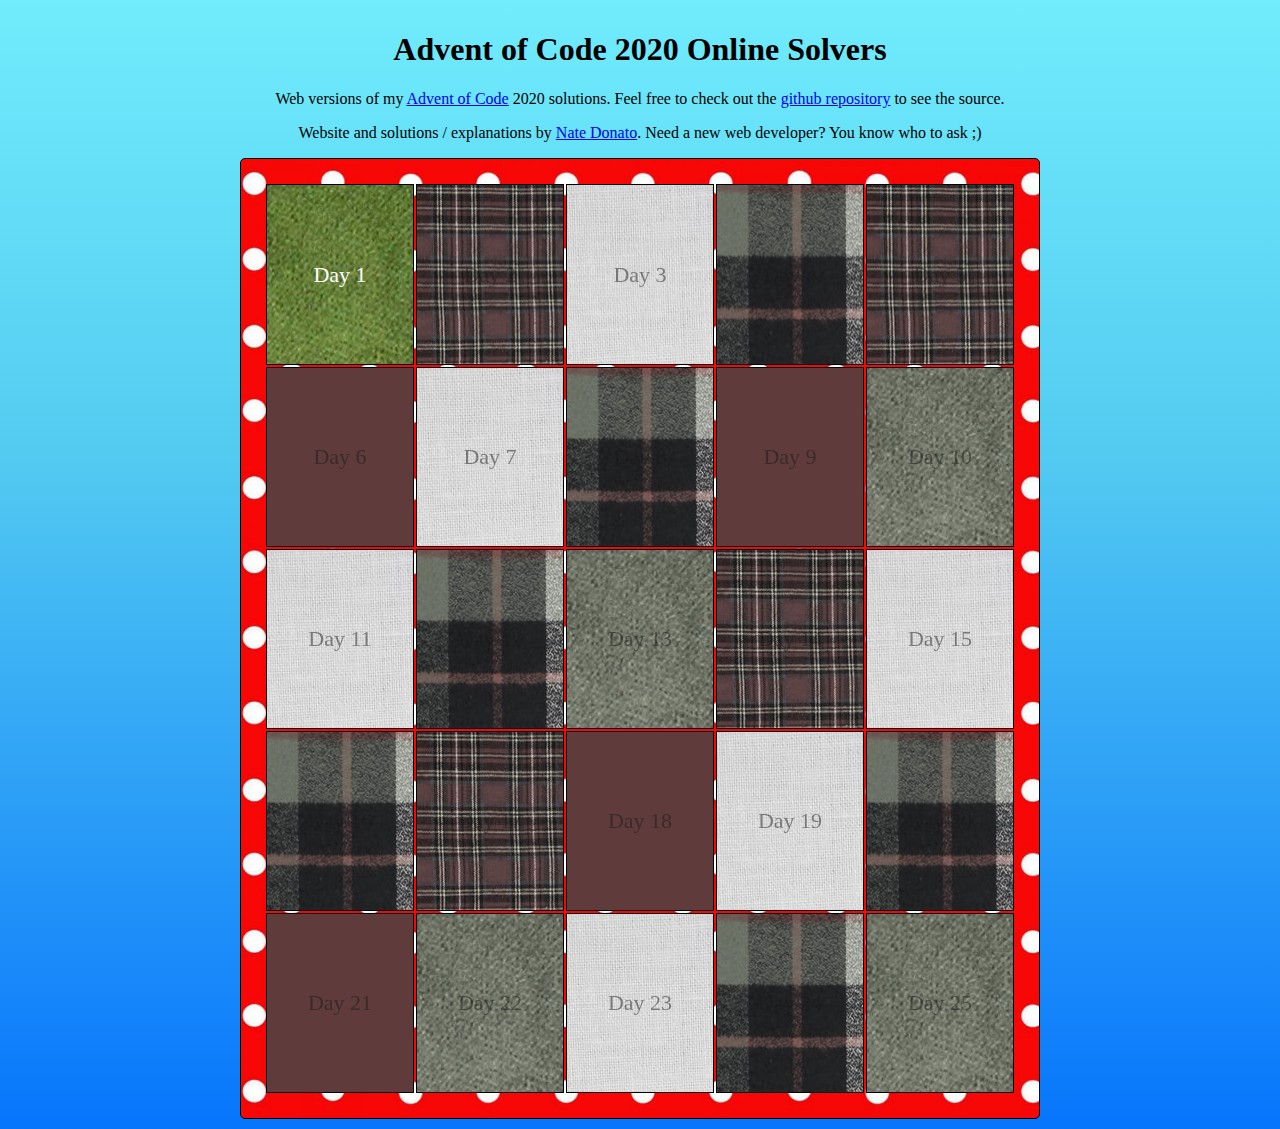
==== commit e92c59e4: "minor formatting and reducing snowflake load" ====
--- a/index.html
+++ b/index.html
@@ -18,7 +18,7 @@
       to see the source.
     </p>
     <p>
-      Website and solution descriptions by
+      Website and solutions / explanations by
       <a href="https://www.natedonato.com/">Nate Donato</a>.  Need a new web developer?  You know who to ask ;)
     </p>
     <div class="calendar">
@@ -149,206 +149,6 @@
       <div class="snowflake"></div>
       <div class="snowflake"></div>
       <div class="snowflake"></div>
-      <div class="snowflake"></div>
-      <div class="snowflake"></div>
-      <div class="snowflake"></div>
-      <div class="snowflake"></div>
-      <div class="snowflake"></div>
-      <div class="snowflake"></div>
-      <div class="snowflake"></div>
-      <div class="snowflake"></div>
-      <div class="snowflake"></div>
-      <div class="snowflake"></div>
-      <div class="snowflake"></div>
-      <div class="snowflake"></div>
-      <div class="snowflake"></div>
-      <div class="snowflake"></div>
-      <div class="snowflake"></div>
-      <div class="snowflake"></div>
-      <div class="snowflake"></div>
-      <div class="snowflake"></div>
-      <div class="snowflake"></div>
-      <div class="snowflake"></div>
-      <div class="snowflake"></div>
-      <div class="snowflake"></div>
-      <div class="snowflake"></div>
-      <div class="snowflake"></div>
-      <div class="snowflake"></div>
-      <div class="snowflake"></div>
-      <div class="snowflake"></div>
-      <div class="snowflake"></div>
-      <div class="snowflake"></div>
-      <div class="snowflake"></div>
-      <div class="snowflake"></div>
-      <div class="snowflake"></div>
-      <div class="snowflake"></div>
-      <div class="snowflake"></div>
-      <div class="snowflake"></div>
-      <div class="snowflake"></div>
-      <div class="snowflake"></div>
-      <div class="snowflake"></div>
-      <div class="snowflake"></div>
-      <div class="snowflake"></div>
-      <div class="snowflake"></div>
-      <div class="snowflake"></div>
-      <div class="snowflake"></div>
-      <div class="snowflake"></div>
-      <div class="snowflake"></div>
-      <div class="snowflake"></div>
-      <div class="snowflake"></div>
-      <div class="snowflake"></div>
-      <div class="snowflake"></div>
-      <div class="snowflake"></div>
-      <div class="snowflake"></div>
-      <div class="snowflake"></div>
-      <div class="snowflake"></div>
-      <div class="snowflake"></div>
-      <div class="snowflake"></div>
-      <div class="snowflake"></div>
-      <div class="snowflake"></div>
-      <div class="snowflake"></div>
-      <div class="snowflake"></div>
-      <div class="snowflake"></div>
-      <div class="snowflake"></div>
-      <div class="snowflake"></div>
-      <div class="snowflake"></div>
-      <div class="snowflake"></div>
-      <div class="snowflake"></div>
-      <div class="snowflake"></div>
-      <div class="snowflake"></div>
-      <div class="snowflake"></div>
-      <div class="snowflake"></div>
-      <div class="snowflake"></div>
-      <div class="snowflake"></div>
-      <div class="snowflake"></div>
-      <div class="snowflake"></div>
-      <div class="snowflake"></div>
-      <div class="snowflake"></div>
-      <div class="snowflake"></div>
-      <div class="snowflake"></div>
-      <div class="snowflake"></div>
-      <div class="snowflake"></div>
-      <div class="snowflake"></div>
-      <div class="snowflake"></div>
-      <div class="snowflake"></div>
-      <div class="snowflake"></div>
-      <div class="snowflake"></div>
-      <div class="snowflake"></div>
-      <div class="snowflake"></div>
-      <div class="snowflake"></div>
-      <div class="snowflake"></div>
-      <div class="snowflake"></div>
-      <div class="snowflake"></div>
-      <div class="snowflake"></div>
-      <div class="snowflake"></div>
-      <div class="snowflake"></div>
-      <div class="snowflake"></div>
-      <div class="snowflake"></div>
-      <div class="snowflake"></div>
-      <div class="snowflake"></div>
-      <div class="snowflake"></div>
-      <div class="snowflake"></div>
-      <div class="snowflake"></div>
-      <div class="snowflake"></div>
-      <div class="snowflake"></div>
-      <div class="snowflake"></div>
-      <div class="snowflake"></div>
-      <div class="snowflake"></div>
-      <div class="snowflake"></div>
-      <div class="snowflake"></div>
-      <div class="snowflake"></div>
-      <div class="snowflake"></div>
-      <div class="snowflake"></div>
-      <div class="snowflake"></div>
-      <div class="snowflake"></div>
-      <div class="snowflake"></div>
-      <div class="snowflake"></div>
-      <div class="snowflake"></div>
-      <div class="snowflake"></div>
-      <div class="snowflake"></div>
-      <div class="snowflake"></div>
-      <div class="snowflake"></div>
-      <div class="snowflake"></div>
-      <div class="snowflake"></div>
-      <div class="snowflake"></div>
-      <div class="snowflake"></div>
-      <div class="snowflake"></div>
-      <div class="snowflake"></div>
-      <div class="snowflake"></div>
-      <div class="snowflake"></div>
-      <div class="snowflake"></div>
-      <div class="snowflake"></div>
-      <div class="snowflake"></div>
-      <div class="snowflake"></div>
-      <div class="snowflake"></div>
-      <div class="snowflake"></div>
-      <div class="snowflake"></div>
-      <div class="snowflake"></div>
-      <div class="snowflake"></div>
-      <div class="snowflake"></div>
-      <div class="snowflake"></div>
-      <div class="snowflake"></div>
-      <div class="snowflake"></div>
-      <div class="snowflake"></div>
-      <div class="snowflake"></div>
-      <div class="snowflake"></div>
-      <div class="snowflake"></div>
-      <div class="snowflake"></div>
-      <div class="snowflake"></div>
-      <div class="snowflake"></div>
-      <div class="snowflake"></div>
-      <div class="snowflake"></div>
-      <div class="snowflake"></div>
-      <div class="snowflake"></div>
-      <div class="snowflake"></div>
-      <div class="snowflake"></div>
-      <div class="snowflake"></div>
-      <div class="snowflake"></div>
-      <div class="snowflake"></div>
-      <div class="snowflake"></div>
-      <div class="snowflake"></div>
-      <div class="snowflake"></div>
-      <div class="snowflake"></div>
-      <div class="snowflake"></div>
-      <!-- <div class="snowflake"></div>
-      <div class="snowflake"></div>
-      <div class="snowflake"></div>
-      <div class="snowflake"></div>
-      <div class="snowflake"></div>
-      <div class="snowflake"></div>
-      <div class="snowflake"></div>
-      <div class="snowflake"></div>
-      <div class="snowflake"></div>
-      <div class="snowflake"></div>
-      <div class="snowflake"></div>
-      <div class="snowflake"></div>
-      <div class="snowflake"></div>
-      <div class="snowflake"></div>
-      <div class="snowflake"></div>
-      <div class="snowflake"></div>
-      <div class="snowflake"></div>
-      <div class="snowflake"></div>
-      <div class="snowflake"></div>
-      <div class="snowflake"></div>
-      <div class="snowflake"></div>
-      <div class="snowflake"></div>
-      <div class="snowflake"></div>
-      <div class="snowflake"></div>
-      <div class="snowflake"></div>
-      <div class="snowflake"></div>
-      <div class="snowflake"></div>
-      <div class="snowflake"></div>
-      <div class="snowflake"></div>
-      <div class="snowflake"></div>
-      <div class="snowflake"></div>
-      <div class="snowflake"></div>
-      <div class="snowflake"></div>
-      <div class="snowflake"></div>
-      <div class="snowflake"></div>
-      <div class="snowflake"></div>
-      <div class="snowflake"></div>
-      <div class="snowflake"></div>
-      <div class="snowflake"></div> -->
     </div>
   </body>
 </html>
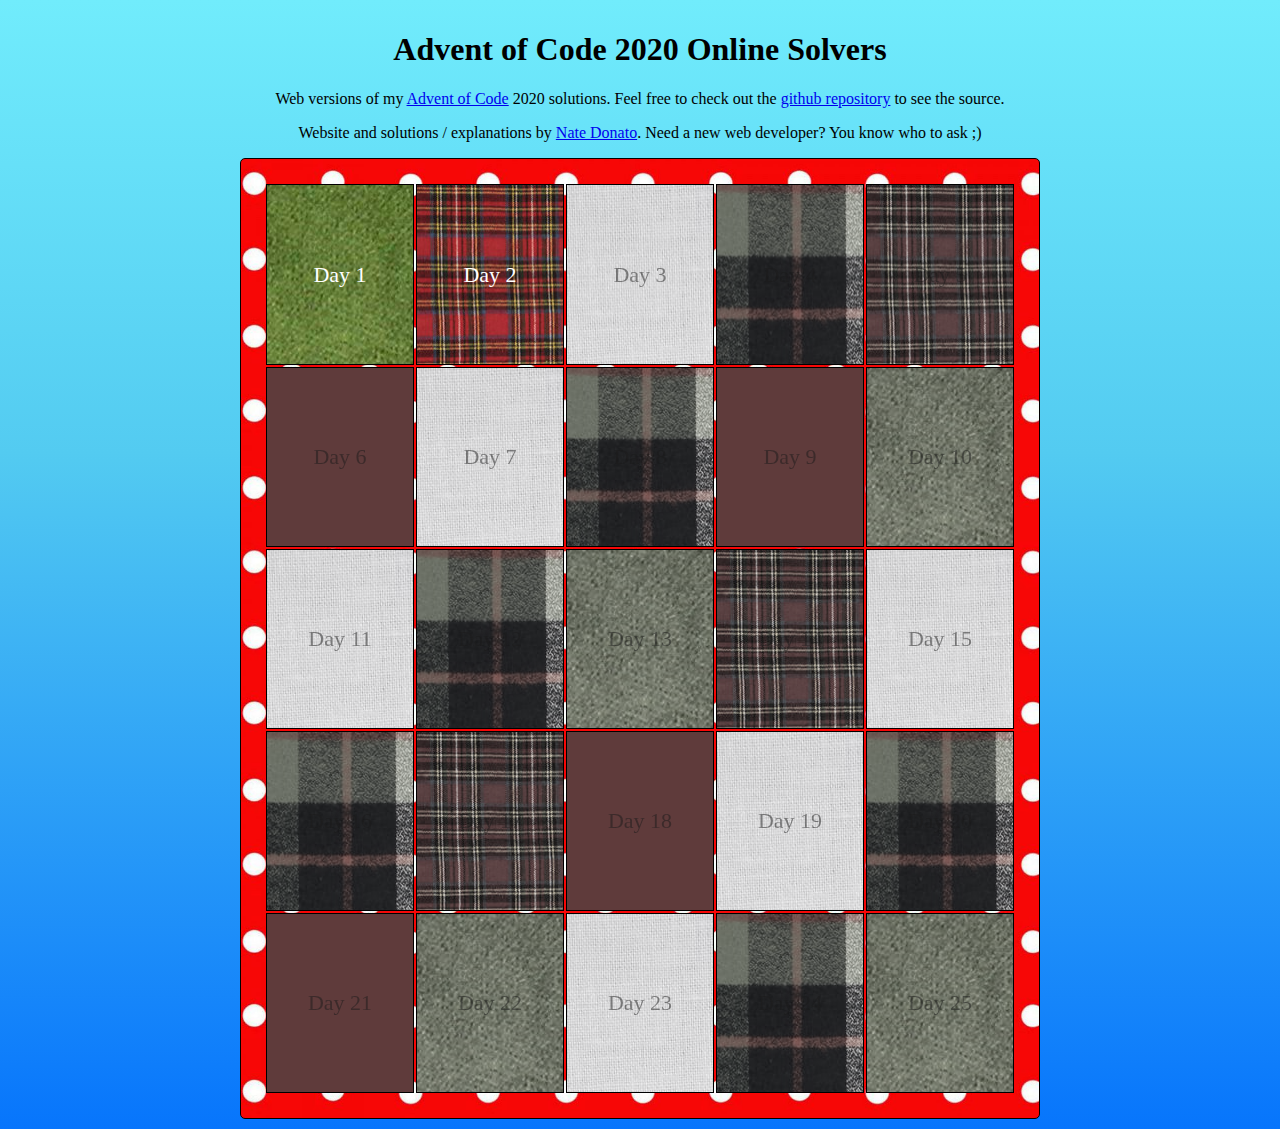
==== commit 51f1ba2e: "day 2 node and web pages" ====
--- a/index.html
+++ b/index.html
@@ -25,8 +25,8 @@
       <div class="square">
         <a href="./day1/html/day1.html" class="content"> Day 1 </a>
       </div>
-      <div class="square upcoming">
-        <a class="content"> Day 2 </a>
+      <div class="square">
+        <a class="content" href="./day2/html/day2.html"> Day 2 </a>
       </div>
       <div class="square upcoming">
         <a class="content"> Day 3 </a>
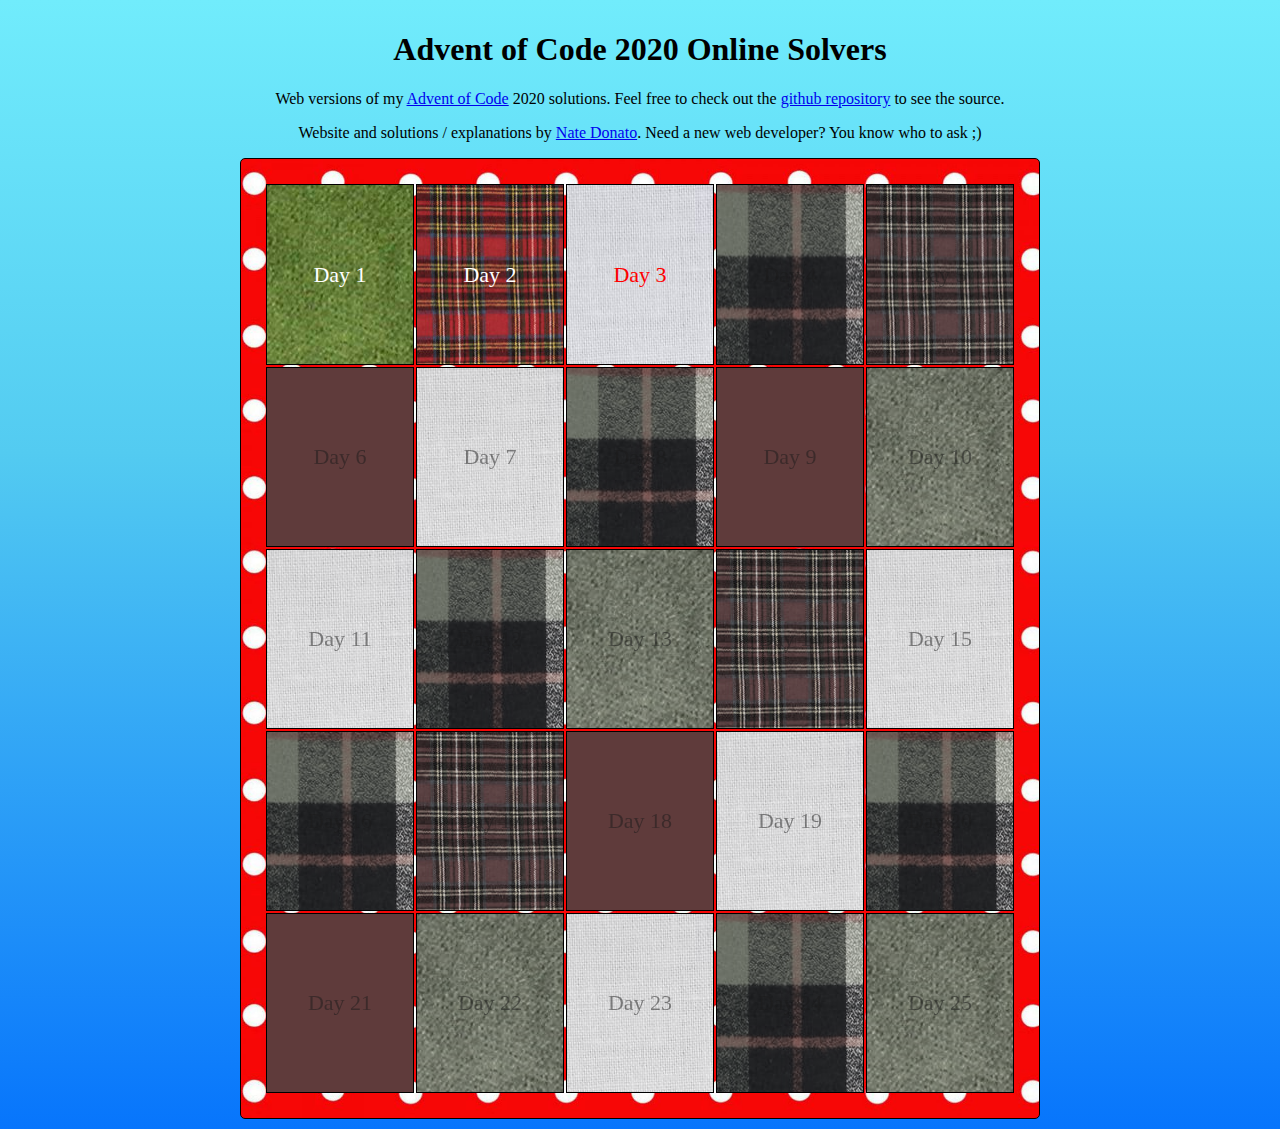
==== commit 3aaaa7ce: "day3 node and html updates" ====
--- a/index.html
+++ b/index.html
@@ -1,154 +1,157 @@
 <!DOCTYPE html>
 <html lang="en">
-  <head>
-    <meta charset="UTF-8" />
-    <meta name="viewport" content="width=device-width, initial-scale=1.0" />
-    <link rel="stylesheet" href="normalize.css" />
-    <link rel="stylesheet" href="style.css" />
-    <link rel="stylesheet" href="snow.css" />
-    <title>AOC Solvers</title>
-  </head>
-  <body>
-    <h1>Advent of Code 2020 Online Solvers</h1>
-    <p>
-      Web versions of my
-      <a href="https://adventofcode.com/">Advent of Code</a> 2020 solutions.
-      Feel free to check out the
-      <a href="https://github.com/natedonato/advent2020">github repository</a>
-      to see the source.
-    </p>
-    <p>
-      Website and solutions / explanations by
-      <a href="https://www.natedonato.com/">Nate Donato</a>.  Need a new web developer?  You know who to ask ;)
-    </p>
-    <div class="calendar">
-      <div class="square">
-        <a href="./day1/html/day1.html" class="content"> Day 1 </a>
-      </div>
-      <div class="square">
-        <a class="content" href="./day2/html/day2.html"> Day 2 </a>
-      </div>
-      <div class="square upcoming">
-        <a class="content"> Day 3 </a>
-      </div>
-      <div class="square upcoming">
-        <a class="content"> Day 4 </a>
-      </div>
-      <div class="square upcoming">
-        <a class="content"> Day 5 </a>
-      </div>
-      <div class="square upcoming">
-        <a class="content"> Day 6 </a>
-      </div>
-      <div class="square upcoming">
-        <a class="content"> Day 7 </a>
-      </div>
-      <div class="square upcoming">
-        <a class="content"> Day 8 </a>
-      </div>
-      <div class="square upcoming">
-        <a class="content"> Day 9 </a>
-      </div>
-      <div class="square upcoming">
-        <a class="content"> Day 10 </a>
-      </div>
-      <div class="square upcoming">
-        <a class="content"> Day 11 </a>
-      </div>
-      <div class="square upcoming">
-        <a class="content"> Day 12 </a>
-      </div>
-      <div class="square upcoming">
-        <a class="content"> Day 13 </a>
-      </div>
-      <div class="square upcoming">
-        <a class="content"> Day 14 </a>
-      </div>
-      <div class="square upcoming">
-        <a class="content"> Day 15 </a>
-      </div>
-      <div class="square upcoming">
-        <a class="content"> Day 16 </a>
-      </div>
-      <div class="square upcoming">
-        <a class="content"> Day 17 </a>
-      </div>
-      <div class="square upcoming">
-        <a class="content"> Day 18 </a>
-      </div>
-      <div class="square upcoming">
-        <a class="content"> Day 19 </a>
-      </div>
-      <div class="square upcoming">
-        <a class="content"> Day 20 </a>
-      </div>
-      <div class="square upcoming">
-        <a class="content"> Day 21 </a>
-      </div>
-      <div class="square upcoming">
-        <a class="content"> Day 22 </a>
-      </div>
-      <div class="square upcoming">
-        <a class="content"> Day 23 </a>
-      </div>
-      <div class="square upcoming">
-        <a class="content"> Day 24 </a>
-      </div>
-      <div class="square upcoming">
-        <a class="content"> Day 25 </a>
-      </div>
+
+<head>
+  <meta charset="UTF-8" />
+  <meta name="viewport" content="width=device-width, initial-scale=1.0" />
+  <link rel="stylesheet" href="normalize.css" />
+  <link rel="stylesheet" href="style.css" />
+  <link rel="stylesheet" href="snow.css" />
+  <title>AOC Solvers</title>
+</head>
+
+<body>
+  <h1>Advent of Code 2020 Online Solvers</h1>
+  <p>
+    Web versions of my
+    <a href="https://adventofcode.com/">Advent of Code</a> 2020 solutions.
+    Feel free to check out the
+    <a href="https://github.com/natedonato/advent2020">github repository</a>
+    to see the source.
+  </p>
+  <p>
+    Website and solutions / explanations by
+    <a href="https://www.natedonato.com/">Nate Donato</a>. Need a new web developer? You know who to ask ;)
+  </p>
+  <div class="calendar">
+    <div class="square">
+      <a href="./day1/html/day1.html" class="content"> Day 1 </a>
     </div>
-    <div class="snowfall">
-      <div class="snowflake"></div>
-      <div class="snowflake"></div>
-      <div class="snowflake"></div>
-      <div class="snowflake"></div>
-      <div class="snowflake"></div>
-      <div class="snowflake"></div>
-      <div class="snowflake"></div>
-      <div class="snowflake"></div>
-      <div class="snowflake"></div>
-      <div class="snowflake"></div>
-      <div class="snowflake"></div>
-      <div class="snowflake"></div>
-      <div class="snowflake"></div>
-      <div class="snowflake"></div>
-      <div class="snowflake"></div>
-      <div class="snowflake"></div>
-      <div class="snowflake"></div>
-      <div class="snowflake"></div>
-      <div class="snowflake"></div>
-      <div class="snowflake"></div>
-      <div class="snowflake"></div>
-      <div class="snowflake"></div>
-      <div class="snowflake"></div>
-      <div class="snowflake"></div>
-      <div class="snowflake"></div>
-      <div class="snowflake"></div>
-      <div class="snowflake"></div>
-      <div class="snowflake"></div>
-      <div class="snowflake"></div>
-      <div class="snowflake"></div>
-      <div class="snowflake"></div>
-      <div class="snowflake"></div>
-      <div class="snowflake"></div>
-      <div class="snowflake"></div>
-      <div class="snowflake"></div>
-      <div class="snowflake"></div>
-      <div class="snowflake"></div>
-      <div class="snowflake"></div>
-      <div class="snowflake"></div>
-      <div class="snowflake"></div>
-      <div class="snowflake"></div>
-      <div class="snowflake"></div>
-      <div class="snowflake"></div>
-      <div class="snowflake"></div>
-      <div class="snowflake"></div>
-      <div class="snowflake"></div>
-      <div class="snowflake"></div>
-      <div class="snowflake"></div>
-      <div class="snowflake"></div>
-      <div class="snowflake"></div>
+    <div class="square">
+      <a class="content" href="./day2/html/day2.html"> Day 2 </a>
     </div>
-  </body>
-</html>
+    <div class="square">
+      <a class="content" href="./day3/html/day3.html"> Day 3 </a>
+    </div>
+    <div class="square upcoming">
+      <a class="content"> Day 4 </a>
+    </div>
+    <div class="square upcoming">
+      <a class="content"> Day 5 </a>
+    </div>
+    <div class="square upcoming">
+      <a class="content"> Day 6 </a>
+    </div>
+    <div class="square upcoming">
+      <a class="content"> Day 7 </a>
+    </div>
+    <div class="square upcoming">
+      <a class="content"> Day 8 </a>
+    </div>
+    <div class="square upcoming">
+      <a class="content"> Day 9 </a>
+    </div>
+    <div class="square upcoming">
+      <a class="content"> Day 10 </a>
+    </div>
+    <div class="square upcoming">
+      <a class="content"> Day 11 </a>
+    </div>
+    <div class="square upcoming">
+      <a class="content"> Day 12 </a>
+    </div>
+    <div class="square upcoming">
+      <a class="content"> Day 13 </a>
+    </div>
+    <div class="square upcoming">
+      <a class="content"> Day 14 </a>
+    </div>
+    <div class="square upcoming">
+      <a class="content"> Day 15 </a>
+    </div>
+    <div class="square upcoming">
+      <a class="content"> Day 16 </a>
+    </div>
+    <div class="square upcoming">
+      <a class="content"> Day 17 </a>
+    </div>
+    <div class="square upcoming">
+      <a class="content"> Day 18 </a>
+    </div>
+    <div class="square upcoming">
+      <a class="content"> Day 19 </a>
+    </div>
+    <div class="square upcoming">
+      <a class="content"> Day 20 </a>
+    </div>
+    <div class="square upcoming">
+      <a class="content"> Day 21 </a>
+    </div>
+    <div class="square upcoming">
+      <a class="content"> Day 22 </a>
+    </div>
+    <div class="square upcoming">
+      <a class="content"> Day 23 </a>
+    </div>
+    <div class="square upcoming">
+      <a class="content"> Day 24 </a>
+    </div>
+    <div class="square upcoming">
+      <a class="content"> Day 25 </a>
+    </div>
+  </div>
+  <div class="snowfall">
+    <div class="snowflake"></div>
+    <div class="snowflake"></div>
+    <div class="snowflake"></div>
+    <div class="snowflake"></div>
+    <div class="snowflake"></div>
+    <div class="snowflake"></div>
+    <div class="snowflake"></div>
+    <div class="snowflake"></div>
+    <div class="snowflake"></div>
+    <div class="snowflake"></div>
+    <div class="snowflake"></div>
+    <div class="snowflake"></div>
+    <div class="snowflake"></div>
+    <div class="snowflake"></div>
+    <div class="snowflake"></div>
+    <div class="snowflake"></div>
+    <div class="snowflake"></div>
+    <div class="snowflake"></div>
+    <div class="snowflake"></div>
+    <div class="snowflake"></div>
+    <div class="snowflake"></div>
+    <div class="snowflake"></div>
+    <div class="snowflake"></div>
+    <div class="snowflake"></div>
+    <div class="snowflake"></div>
+    <div class="snowflake"></div>
+    <div class="snowflake"></div>
+    <div class="snowflake"></div>
+    <div class="snowflake"></div>
+    <div class="snowflake"></div>
+    <div class="snowflake"></div>
+    <div class="snowflake"></div>
+    <div class="snowflake"></div>
+    <div class="snowflake"></div>
+    <div class="snowflake"></div>
+    <div class="snowflake"></div>
+    <div class="snowflake"></div>
+    <div class="snowflake"></div>
+    <div class="snowflake"></div>
+    <div class="snowflake"></div>
+    <div class="snowflake"></div>
+    <div class="snowflake"></div>
+    <div class="snowflake"></div>
+    <div class="snowflake"></div>
+    <div class="snowflake"></div>
+    <div class="snowflake"></div>
+    <div class="snowflake"></div>
+    <div class="snowflake"></div>
+    <div class="snowflake"></div>
+    <div class="snowflake"></div>
+  </div>
+</body>
+
+</html>